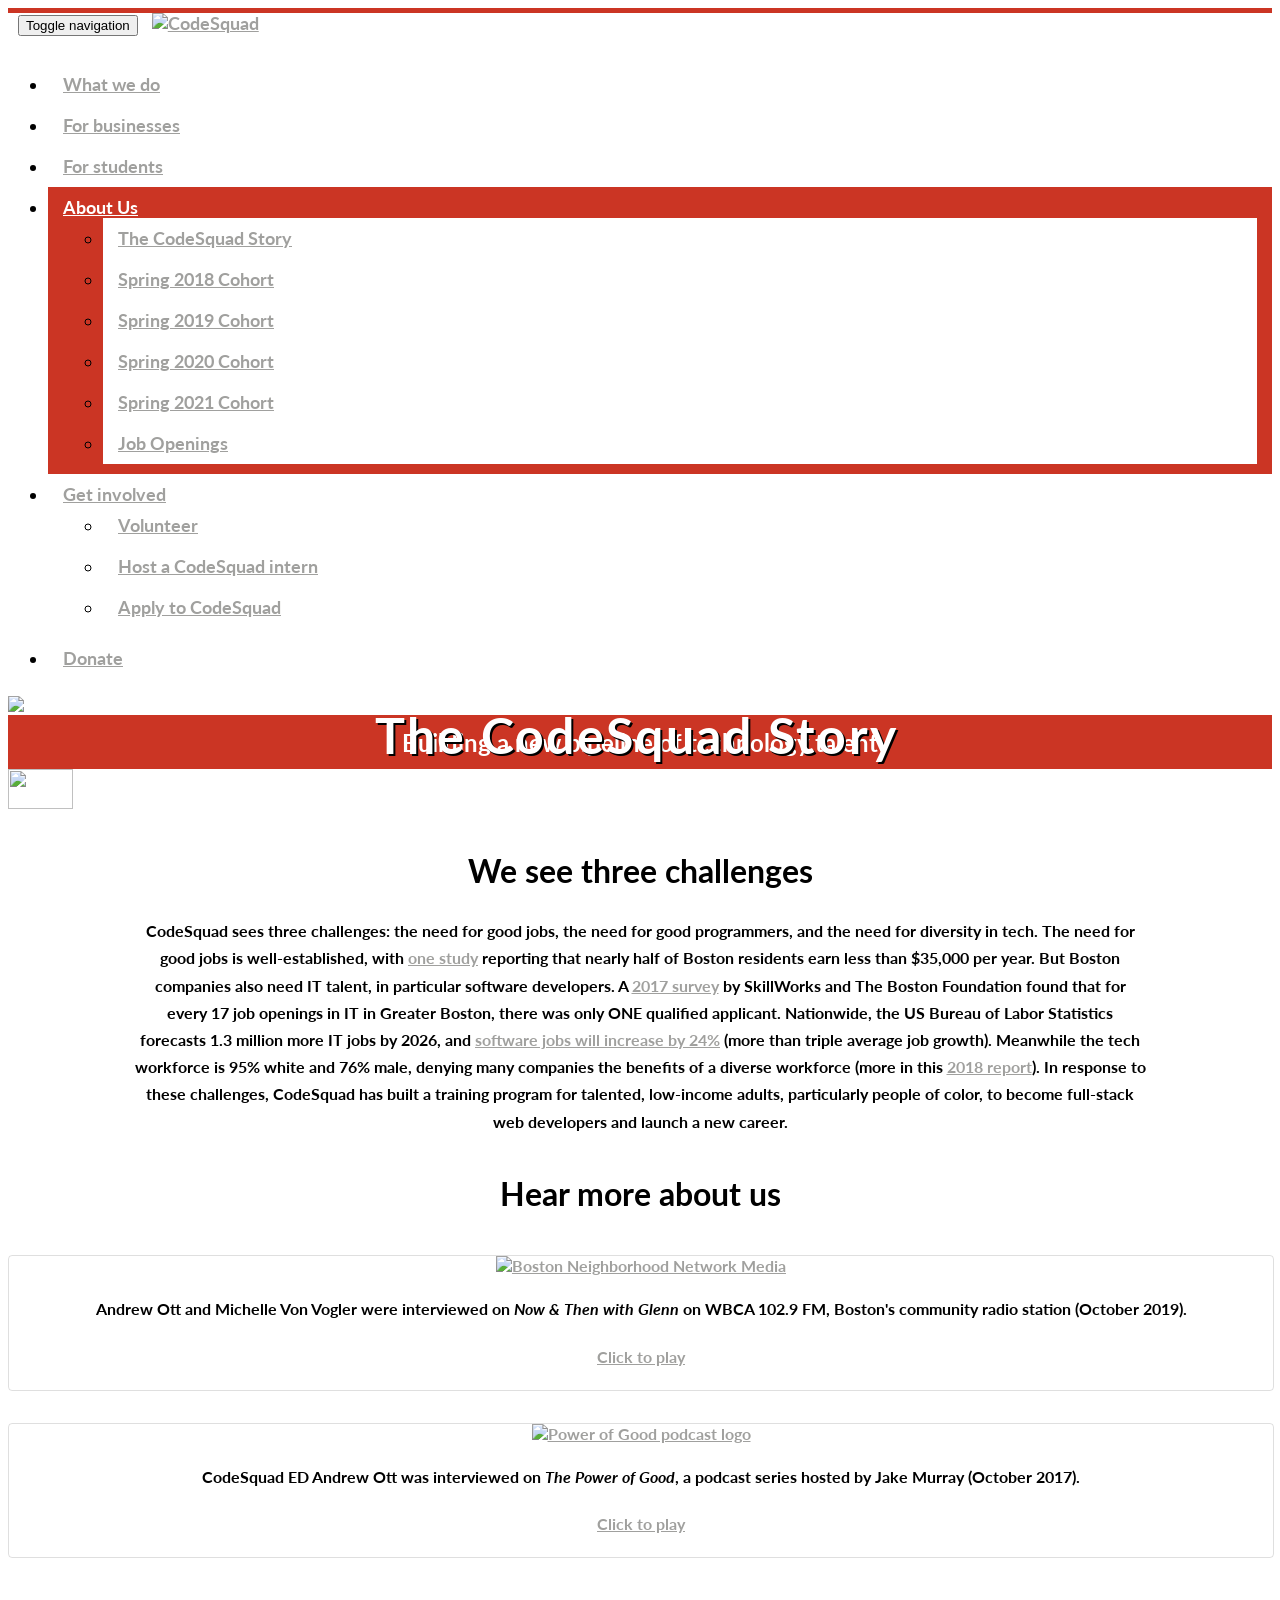
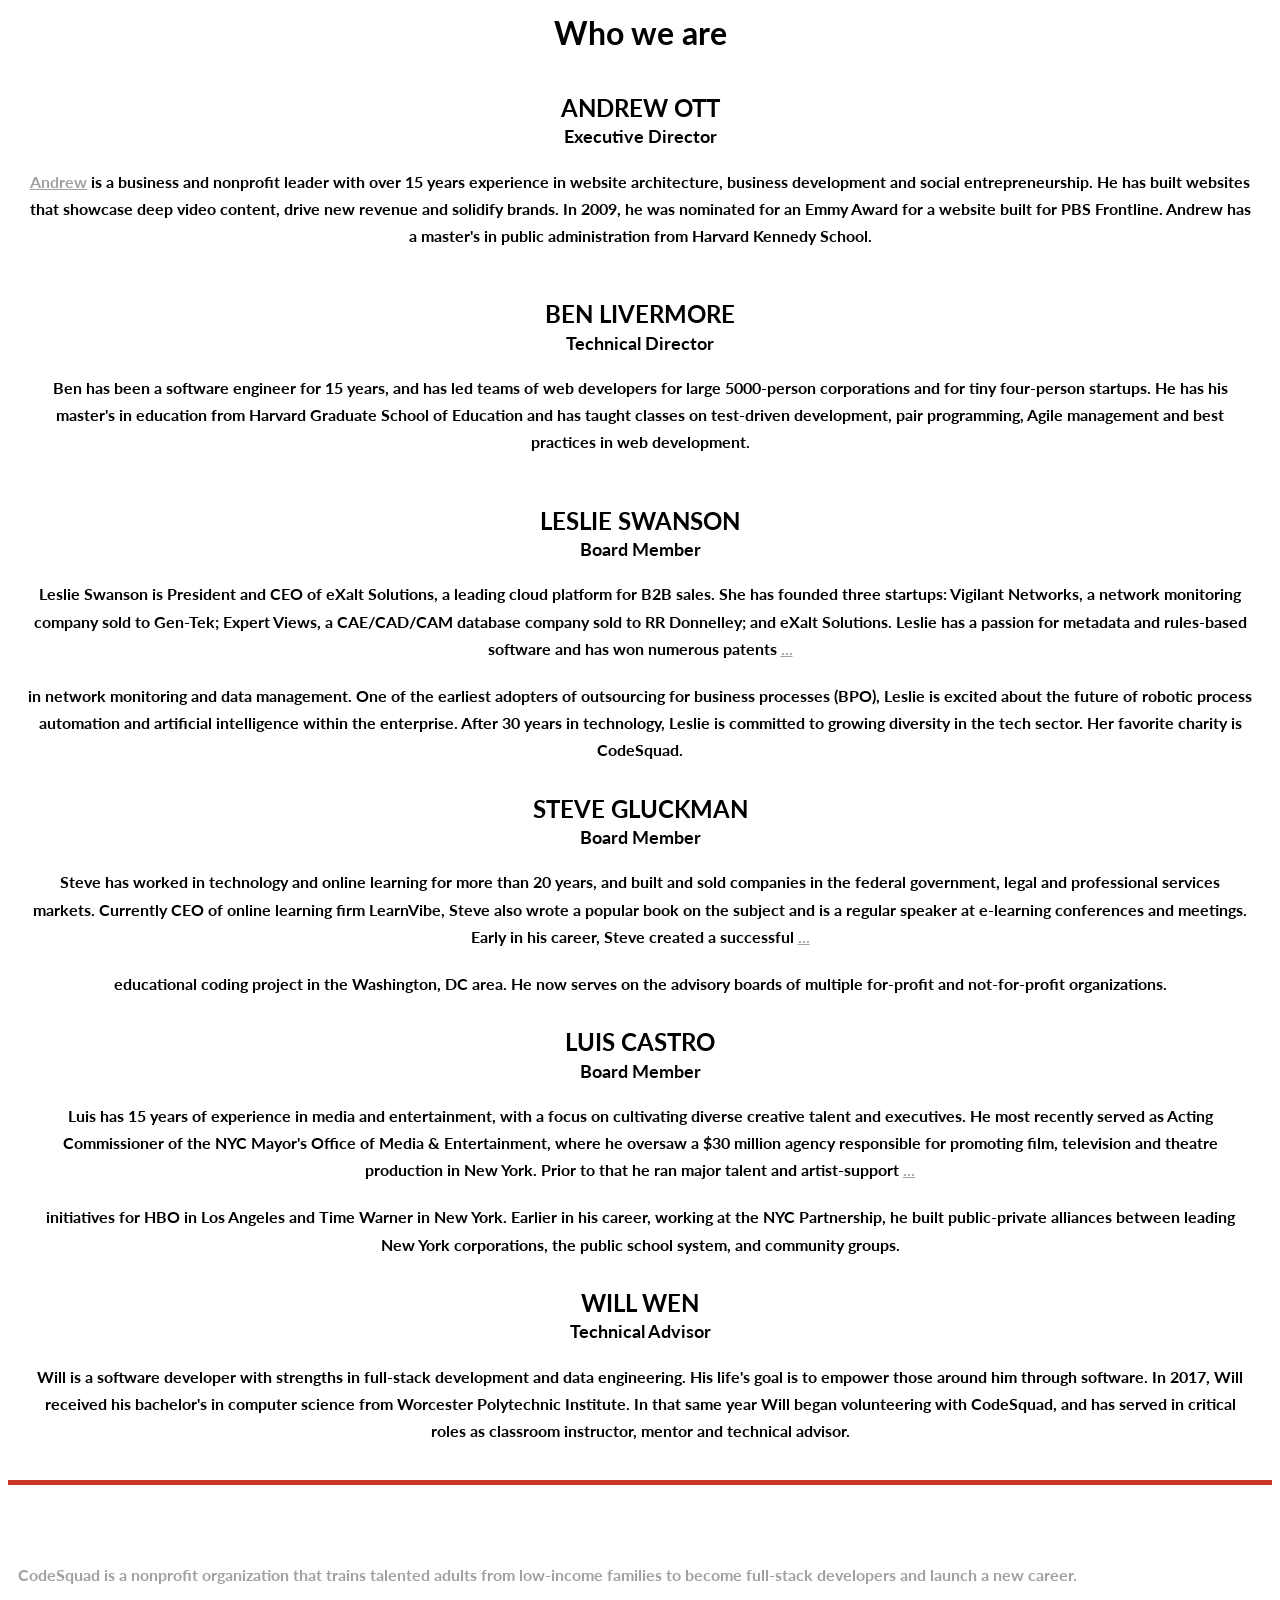
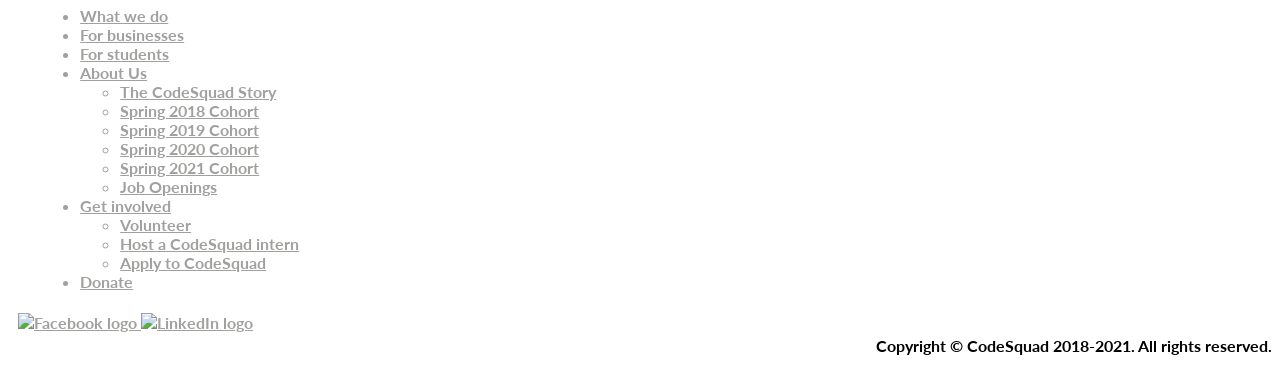
==== about-us.html @ 032893c3 "Updated navbar and footer links to 2021 cohort page" ====
<!DOCTYPE html>
<html lang="en">

<head>
	<!-- Global site tag (gtag.js) - Google Analytics -->
	<script async src="https://www.googletagmanager.com/gtag/js?id=UA-9379866-2"></script>
	<script>
		window.dataLayer = window.dataLayer || [];
		function gtag() { dataLayer.push(arguments); }
		gtag('js', new Date());
		gtag('config', 'UA-9379866-2');
	</script>
	<title>
		The CodeSquad Story
	</title>
	<!-- Bootstrap core CSS -->
	<link rel="stylesheet" type="text/css" href="assets/css/lib/bootstrap.min.css">
	<!-- Custom CSS -->
	<link rel="stylesheet" type="text/css" href="assets/css/codesquad_css.css">
	<!-- Google Fonts -->
	<link rel="stylesheet" href="https://fonts.googleapis.com/css?family=Lato:400,700">
	<meta name="viewport" content="width=device-width, initial-scale=1.0">
</head>

<body>
	<div class="top-red-line"></div>

	<!-- Navbar start -->
	<nav class="navbar navbar-default">
		<!-- Container class pulls content in from edges of page while remaining responsive -->
		<div class="container-fluid">
			<!-- Brand and toggle get grouped for better mobile display -->
			<div class="navbar-header">
				<button type="button" class="navbar-toggle collapsed" data-toggle="collapse"
					data-target="#bs-example-navbar-collapse-1" aria-expanded="false">
					<span class="sr-only">Toggle navigation</span>
					<span class="icon-bar"></span>
					<span class="icon-bar"></span>
					<span class="icon-bar"></span>
				</button>
				<a class="navbar-brand" href="index.html">
					<!-- CodeSquad logo -->
          <img alt="CodeSquad" src="assets/img/CodeSquad-website-logo.png">
				</a>
			</div>

			<!-- Collect the nav links, forms, and other content for toggling -->
			<div class="collapse navbar-collapse" id="bs-example-navbar-collapse-1">
				<ul class="nav navbar-nav navbar-right">
					<li><a href="index.html">What we do</a></li>
					<li><a href="businesses.html">For businesses</a></li>
					<li><a href="students.html">For students</a></li>
					<li class="dropdown active">
						<a href="#" class="dropdown-toggle" data-toggle="dropdown" role="button" aria-haspopup="true"
							aria-expanded="false">About Us <span class="caret"></span></a>
						<ul class="dropdown-menu" id="cohortDropdown">
							<li><a href="#">The CodeSquad Story</a></li>
							<li><a href="cohort.html">Spring 2018 Cohort</a></li>
							<li><a href="cohort2019.html">Spring 2019 Cohort</a></li>
              <li><a href="cohort2020.html">Spring 2020 Cohort</a></li>
              <li><a href="cohort2021.html">Spring 2021 Cohort</a></li>
							<li><a href="careers.html">Job Openings</a></li>
						</ul>
					</li>
					<li class="dropdown">
						<a href="#" class="dropdown-toggle" data-toggle="dropdown" role="button" aria-haspopup="true"
							aria-expanded="false">Get involved <span class="caret"></span></a>
						<ul class="dropdown-menu">
							<li><a href="volunteer.html">Volunteer</a></li>
							<li><a href="businesses.html">Host a CodeSquad intern</a></li>
							<li><a href="apply.html">Apply to CodeSquad</a></li>
						</ul>
					</li>
					<li><a href="donate.html">Donate</a></li>
				</ul>
			</div><!-- /.navbar-collapse -->
		</div><!-- /.container-fluid -->
	</nav>


	<!-- Main banner section -->
	<div class="positionRel">
		<img src="assets/img/DSC_3558.jpg" width="1920" class="img-responsive center-block">
		<div class="headlineTxt headlineTxtAbout center mobileHide">
			The CodeSquad Story
		</div>
	</div>
	<div class="red-bar">
		<div class="mobileShow">
			The CodeSquad story
		</div>
		<div class="mobileHide">
			Building a new pipeline of technology talent
		</div>
	</div>
	<div>
		<img src="assets/img/arrow.png" width="65" height="40" class="img-responsive center-block">
	</div>


	<!-- Begin CodeSquad Story -->
	<div class="container center">
		<h1>
			We see three challenges
		</h1>

		<!-- <div class="width80 center"> -->
		<p class="width80 center">
			CodeSquad sees three challenges: the need for good jobs, the need for good programmers, and the need for diversity
			in tech. The need for good jobs is well-established, with <a
				href="https://www.boston.com/news/local-news/2016/03/15/nearly-half-of-boston-residents-make-less-than-35000-a-year"
				target="_blank">one study</a> reporting that nearly half of Boston residents earn less than $35,000 per year.
			But Boston companies also need IT talent, in particular software developers. A <a
				href="http://skill-works.org/documents/BBJViewPointLtEAug2017.pdf" target="_blank">2017 survey</a> by SkillWorks
			and The Boston Foundation found that for every 17 job openings in IT in Greater Boston, there was only ONE
			qualified applicant. Nationwide, the US Bureau of Labor Statistics forecasts 1.3 million more IT jobs by 2026, and
			<a href="https://www.bls.gov/ooh/computer-and-information-technology/software-developers.htm"
				target="_blank">software jobs will increase by 24%</a> (more than triple average job growth).
			Meanwhile the tech workforce is 95% white and 76% male, denying many companies the benefits of a diverse workforce
			(more in this <a href="https://www.atlassian.com/diversity/survey/2018" target="_blank">2018
				report</a>).
			In response to these challenges, CodeSquad has built a training program for talented, low-income adults,
			particularly people of color, to become full-stack web developers and launch a new career.
		</p>

		<!-- Links to radio media -->
		<h1 class="center">
			Hear more about us
		</h1>
		<div class="row">
			<div class="col-xs-12 col-md-3 col-md-offset-3">
				<div class="card">
					<div class="card-block">
						<a href="https://bnnmedia.org/" target="_blank"><img src="assets/img/BNNmedia.png"
								alt="Boston Neighborhood Network Media" width="250"></a>
						<p class="card-text">
							Andrew Ott and Michelle Von Vogler were interviewed on <em>Now & Then with Glenn</em> on WBCA 102.9 FM,
							Boston's community radio station (October 2019).
						</p>
						<p class="card-text">
							<a href="assets/audio/NowAndThen.mp3" target="_blank">Click to play</a>
						</p>
					</div> <!-- End of card block -->
				</div> <!-- End of card -->
			</div> <!-- End of column -->
			<div class="col-xs-12 col-md-3">
				<div class="card">
					<div class="card-block">
						<a href="https://soundcloud.com/user-743257536" target="_blank"><img src="assets/img/PowerOfGood.jpg"
								alt="Power of Good podcast logo" width="67"></a>
						<p class="card-text">
							CodeSquad ED Andrew Ott was interviewed on <em>The Power of Good</em>, a podcast series hosted by Jake
							Murray (October 2017).
						</p>
						<p class="card-text">
							<a href="https://soundcloud.com/user-743257536/power-of-good-14-codesquad" target="_blank">Click to
								play</a>
						</p>
					</div> <!-- End of card block -->
				</div> <!-- End of card -->
			</div> <!-- End of column -->
		</div> <!-- End of row -->

		<h1 class="center">
			Who we are
		</h1>

		<div class="row">
			<div class="col-xs-12 col-md-4">
				<div class="card card-noBorder">
					<div class="card-title center">
						Andrew Ott <br />
						<span class="card-subhead">Executive Director</span>
					</div>
					<p class="card-text center">
						<a href="http://www.andrewott.com">Andrew</a> is a business and nonprofit leader with over 15 years
						experience in website architecture, business development and social entrepreneurship. He has built websites
						that showcase deep video content, drive new revenue and solidify brands. In 2009, he was nominated for an
						Emmy Award for a website built for PBS Frontline. Andrew has a master's in public administration from
						Harvard Kennedy School.
					</p>
				</div> <!-- End of card -->
			</div> <!-- End of column -->
			<div class="col-xs-12 col-md-4">
				<div class="card card-noBorder">
					<div class="card-title center">
						Ben Livermore <br />
						<span class="card-subhead">Technical Director</span>
					</div>
					<p class="card-text center">
						Ben has been a software engineer for 15 years, and has led teams of web developers for large 5000-person
						corporations and for tiny four-person startups. He has his master's in education from Harvard Graduate
						School of Education and has taught classes on test-driven development, pair programming, Agile management
						and best practices in web development.
					</p>
				</div> <!-- End of Ben Livermore card -->
			</div> <!-- End of column -->
			<div class="col-xs-12 col-md-4">
				<!-- Begin Leslie column -->
				<div class="card card-noBorder">
					<div class="card-title center">
						Leslie Swanson <br />
						<span class="card-subhead">Board Member</span>
					</div>
					<p class="card-text center">
						Leslie Swanson is President and CEO of eXalt Solutions, a leading cloud platform for B2B sales. She has
						founded three startups: Vigilant Networks, a network monitoring company sold to Gen-Tek; Expert Views, a
						CAE/CAD/CAM database company sold to RR Donnelley; and eXalt Solutions. Leslie has a passion for metadata
						and rules-based software and has won numerous patents
						<a data-toggle="collapse" href="#leslieOver" aria-expanded="false" aria-controls="leslieOver">
							...
						</a>
					</p>
					<div class="collapse center pOverflow" id="leslieOver">
						in network monitoring and data management. One of the earliest adopters of outsourcing for business
						processes (BPO), Leslie is excited about the future of robotic process automation and artificial
						intelligence within the enterprise. After 30 years in technology, Leslie is committed to growing diversity
						in the tech sector. Her favorite charity is CodeSquad.
					</div>
				</div> <!-- End of card -->
			</div> <!-- End of column -->
		</div> <!-- End of row -->
		<div class="row">
			<!-- Begin second row -->
			<div class="col-xs-12 col-md-4">
				<div class="card card-noBorder">
					<div class="card-title center">
						Steve Gluckman <br />
						<span class="card-subhead">Board Member</span>
					</div>
					<p class="card-text center">
						Steve has worked in technology and online learning for more than 20 years, and built and sold companies in
						the federal government, legal and professional services markets. Currently CEO of online learning firm
						LearnVibe, Steve also wrote a popular book on the subject and is a regular speaker at e-learning conferences
						and meetings. Early in his career, Steve created a successful
						<a data-toggle="collapse" href="#steveOver" aria-expanded="false" aria-controls="steveOver">
							...
						</a>
					</p>
					<div class="collapse center pOverflow" id="steveOver">
						educational coding project in the Washington, DC area. He now serves on the advisory boards of multiple
						for-profit and not-for-profit organizations.
					</div>
				</div> <!-- End of card -->
			</div> <!-- End of column -->
			<div class="col-xs-12 col-md-4">
				<div class="card card-noBorder">
					<div class="card-title center">
						Luis Castro <br />
						<span class="card-subhead">Board Member</span>
					</div>
					<p class="card-text center">
						Luis has 15 years of experience in media and entertainment, with a focus on cultivating diverse creative
						talent and executives. He most recently served as Acting Commissioner of the NYC Mayor's Office of Media
						&amp; Entertainment, where he oversaw a $30 million agency responsible for promoting film, television and
						theatre production in New York. Prior to that he ran major talent and artist-support
						<a data-toggle="collapse" href="#luisOver" aria-expanded="false" aria-controls="luisOver">
							...
						</a>
					</p>
					<div class="collapse center pOverflow" id="luisOver">
						initiatives for HBO in Los Angeles and Time Warner in New York. Earlier in his career, working at the NYC
						Partnership, he built public-private alliances between leading New York corporations, the public school
						system, and community groups.
					</div>
				</div> <!-- End of card -->
			</div> <!-- End of column -->
			<div class="col-xs-12 col-md-4">
				<!-- Begin JAS column -->
				<div class="card card-noBorder">
					<div class="card-title center">
						Will Wen <br />
						<span class="card-subhead">Technical Advisor</span>
					</div>
					<p class="card-text center">
						Will is a software developer with strengths in full-stack development and data engineering. His life's goal is to empower those around him through software. In 2017, Will received his bachelor's in computer science from Worcester Polytechnic Institute. In that same year Will began volunteering with CodeSquad, and has served in critical roles as classroom instructor, mentor and technical advisor.</p>
				</div> <!-- End of JAS card -->
			</div> <!-- End of JAS column -->
		</div> <!-- End second row -->
	</div> <!-- End of container -->


	<!-- Begin page footer -->
	<footer>
		<div class="top-red-line"></div>
		<div class="positionRel footerFont footerBak">
			<div class="container-fluid">
				<div class="row">
					<div class="col-xs-12 col-md-2 col-md-offset-1">
						<div class="footerLogo">
						</div>
						CodeSquad is a nonprofit organization that trains talented adults from low-income families to become
						full-stack developers and launch a new career.
					</div>
					<div class="col-xs-12 col-md-2">
						<p class="footerHead">
							Quick Links
						</p>
						<ul class="momentumUL">
							<li><a href="index.html">What we do</a></li>
							<li><a href="businesses.html">For businesses</a></li>
							<li><a href="students.html">For students</a></li>
							<li class="dropdown">
								<a href="#" class="dropdown-toggle" data-toggle="dropdown" role="button" aria-haspopup="true"
									aria-expanded="false">
									About Us<span class="caret"></span>
								</a>
								<ul class="dropdown-menu" id="cohortDropdown">
									<li><a href="#">The CodeSquad Story</a></li>
									<li><a href="cohort.html">Spring 2018 Cohort</a></li>
									<li><a href="cohort2019.html">Spring 2019 Cohort</a></li>
									<li><a href="cohort2020.html">Spring 2020 Cohort</a></li>
									<li><a href="cohort2021.html">Spring 2021 Cohort</a></li>
									<li><a href="careers.html">Job Openings</a></li>
								</ul>
							</li>
							<li><a href="#" class="dropdown-toggle" data-toggle="dropdown" role="button" aria-haspopup="true"
									aria-expanded="false">
									Get involved<span class="caret"></span>
								</a>
								<ul class="dropdown-menu">
									<li><a href="volunteer.html">Volunteer</a></li>
									<li><a href="businesses.html">Host a CodeSquad intern</a></li>
									<li><a href="apply.html">Apply to CodeSquad</a></li>
								</ul>
							</li>
							<li><a href="donate.html">Donate</a></li>
						</ul>
					</div>
          <div class="col-xs-12 col-md-2">
						<p class="footerHead">
							Join us on social media
						</p>
						<a href="http://www.facebook.com/CodeSquadOrg" target="_blank">
							<img src="assets/img/Facebook-logo3.png" height="54" width="54" alt="Facebook logo">
						</a>
						<a href="https://www.linkedin.com/company/codesquad.org" target="_blank"><img
								src="assets/img/LinkedInLogo.png" height="54" width="54" alt="LinkedIn logo"></a>
          </div>
				</div> <!-- End row -->
			</div> <!-- End container -->
		</div> <!-- End of <div> with position "relative" -->
		<div class="positionRel">
			<p align="right">
				Copyright &#169; CodeSquad 2018-2021. All rights reserved.
			</p>
		</div>
	</footer>


	<!-- jQuery link & Bootstrap JS link -->
	<script src="https://code.jquery.com/jquery-3.2.1.min.js"
		integrity="sha256-hwg4gsxgFZhOsEEamdOYGBf13FyQuiTwlAQgxVSNgt4=" crossorigin="anonymous"></script>
	<script src="assets/js/lib/bootstrap.min.js" type="text/javascript"></script>

</body>

</html>
---- assets/css/codesquad_css.css ----
html {
	padding: 0;
	margin: 0;
}

a {
	color: rgb(160,160,158);
}

.active {
	background-color: rgb(203,53,36);
}

/*.bizBak {
	background: url('../img/img_8085_crop2.jpg');
	background-size: cover;
	background-repeat: no-repeat;
}*/

.blackSlantRight {
	position: absolute;
	top: 0;
	right: 0;
	width: 0;
	height: 0;
	border-top: 304px solid transparent;
	border-right: 80px solid black;
	border-bottom: 0; 
}

.blackSlantLeft {
	position: absolute;
	top: 0;
	left: 0;	
	width: 0;
	height: 0;
	border-top: 0;
	border-right: 0;
	border-left: 80px solid black;
	border-bottom: 280px solid transparent; 
}

.blackSlant2 {
	position: absolute;
	top: 0;
	right: 0;
	width: 0;
	height: 0;
	border-top: 280px solid transparent;
	border-right: 80px solid black;
	border-bottom: 0; 
}

body {
	font-family: 'Lato', sans-serif;
	font-size: medium;
	font-weight: 700;
}

.border1 {
	border-style: solid;
	border-color: black;
	border-width: 1px;
}

.btn {
	border-radius: 0;
}

.btnWht {
	/* red text on white */
	color: rgb(203,53,36);
	background-color: white;
	padding: 1% 1.4%;
}

.btnRed {
	/* white text on red */
	color: white;
	background-color: rgb(203,53,36);
}

.btnBuildSkills {
	height: 20%;
	width: 50%;
	text-decoration: none;
	font-size: large;
	border: none;
	cursor: pointer;
	margin: 2% 30%;
	padding: 3% 2%;
}

#btn1stLine {
	padding: 0;
	margin: 0;
}

#btn2ndLine {
	font-size: medium;
	text-align: center;
	padding: 0;
	margin: 0;
}

.calloutTxt {
	border: 1px solid #252525;
	width: 40%;
	margin: auto;
}

.card {
	border: 1px solid rgba(0,0,0,.125);
	border-radius: .25rem;
	display: inline-block;
	width: 100%;
	margin: 1rem 0;
}

.card td {
	line-height: 1.7;
}

.card-center {
	margin: 1% 35%;
}

/*.card-deck {
	flex-flow: row wrap;
}

.card-deck .card {
	display: flex;
	flex-direction: column;
	flex: 1 0 0%;
	margin-right: 15px;
	margin-bottom: 0;
  margin-left: 15px;
}*/

.card-header {
    padding: .75rem 1.25rem;
    margin-bottom: 0;
    font-size: large;
    color: white;
    background-color: #343434;
    border-bottom: 1px solid rgba(0,0,0,.125);
}

.card-img-float {
	float: left;
}

.card-img-overlay{
	padding: 0;
}

.card-noBorder {
	border-style: none;
}

.cardPtr {
	top: 8%;
}

.card-TechAdvisor {
	border-style: none;
	padding: 0 10%;
}

.card-title {
	font-size: x-large;
	text-transform: uppercase;
	line-height: 1.1;
	margin:	0;
}

.card-subhead {
	font-size: large;
	text-transform: capitalize;
}

.card-text {
	margin: 1.25rem;
	column-count: 1;
}

.center {
	text-align: center;
}

.container-fluid {
	padding: 0;
}

ul li ul li {
	background-color: white;
}

.donateBak {
	background: url('../img/Dudley2Kendall.png');
	background-size: 100% auto;
	/* background-position: center top; */
	background-repeat: no-repeat;
}

.donateBlurb {
	padding: 0 3%;
}

.donateBtn {
	text-decoration: none;
	font-size: large;
	border: none;
	margin: 2% auto;
	width: 160px;
	cursor: pointer;
}

.divSpacer {
	height: 600px;
}

.eventDates {
	border-collapse: collapse;
}

.eventDates td {
	padding: 8px;
}

.eventDates .borderLeft {
	border-left: 1px solid rgba(0,0,0,.125);
}

.FBbutton {
	/*position: absolute;*/
	/*left: 30%;*/
	height: 54px;
	width: auto;
	color: white;
	background-color: rgb(59,89,152); /* FaceBook blue*/
	text-decoration: none;
	font-size: x-large;
	border: none;
	padding: 0 2%;
	margin: 0 20%;
	/*cursor: pointer;	*/
}

.flexContainer {
	display: flex;
	justify-content: center;
	align-items: center;	
}
.flexChild {
	margin: 0 0 3% 3%;
}
.flexCol {
	width: 25%;
}

.footerFont {
	color: rgb(160,160,158);
}

.footerBak {
    background: url('../img/blackBak.png');
    background-size: cover;
    background-repeat: repeat;
}

.footerLogo {
    background: url('../img/logo_inverse.png');
    background-size: cover;
    background-repeat: no-repeat;
    width: 200px;
    height: 80px;
}

.footerHead {
	color: white;
	margin: 2em auto 0.5em;
	text-transform: uppercase;
	font-size: small;
}

.footerBtn {
	text-transform: uppercase;
	text-decoration: none;
	font-size: medium;
	width: 100%;
	height: 2.5em;
	margin: 5% auto 8%;
	border: none;
	cursor: pointer;
}

.funderCompanies div {
	margin: 20px inherit;
}

h1 {
	color: black;
	font-size: xx-large;
	font-weight: bold;
	line-height: 1.3;
	margin: 3% 8% 2% 8%;
}

h2 {
	font-size: xx-large;
	font-weight: bold;
	text-transform: uppercase;
	margin-top: 5%;
}

h3 {
	font-size: x-large;
	font-weight: bold;
	text-transform: uppercase;
}

h4 {
	/*color: white;*/
	font-size: x-large;
	text-transform: uppercase;
	margin:	0;
	padding: 10% 0 0 10%; /*top right bottom left*/
}

h5 {
	font-size: large;
	font-weight: bold;
}

.headlineBtn {
	/*height: 12%;*/
	width: 16%;
	text-decoration: none;
	font-size: large;
	border: none;
	margin: 2% auto;
	cursor: pointer;
}

.headlineBtn1 {
	position: absolute;
	top: 72%;
	left: 31%;
}

.headlineBtn2 {
	position: absolute;
	top: 72%;
	left: 50%;
	/*padding: 0.5% 1.4% 0.5% 1.4%;*/
	padding: 0;
}

.headlineTxt {
	position: absolute;
	color: white;
	font-size: 3.9vw;
	letter-spacing: 2.3px;
	text-shadow: 2px 2px black;
}
.headlineTxt2 {
	/* Sub-head */
	font-size: 2.4vw;
	top: 52%;
	left: 14%;
}
.headlineTxtAbout {
	top: 44%;
	left: 29%;
}
.headlineTxtApply {
	top: 14%;
	left: 51%;
}
.headlineTxtBiz {
	top: 37%;
	left: 10%;
}
.headlineTxtCohort {
	top: 79%;
	left: 31%;
}
.headlineTxtDonate {
	top: 44%;
	left: 26%;
	margin: 20px 0 0 0;
	/* color: black; */
	/* text-shadow: none; */
	padding: 0px 20px;
	background-color: black;
}
.headlineTxtJobs {
	top: 66%;
	left: 28%;
}
.headlineTxtHome {
	top: 37%;
	left: 7%;
}
.headlineTxtProj2 {
	top: 3%;
	left: 25%;
}
.headlineTxtProj {
	top: 10%;
	left: 70%;
}
.headlineTxtStudents {
	top: 51%;
	left: 36%;
}
.headlineTxtVol {
	font-size: 3.3vw;
	top: 8%;
	left: 56.5%;
}

.height400 {
	height: 350px;
}

img {
	padding: 0;
	margin: 0;
}

/* input[type=text] {
	color: rgb(160,160,158);
	width: 100%;
	background-color: rgb(36,34,35);
	padding: 12px 0px;
	border: none;
	border-bottom: 1px solid rgb(160,160,158);
} */

.joinUsBtn {
	position: absolute;
	left: 30%;
	height: 20%;
	width: 40%;
	text-decoration: none;
	font-size: large;
	border: none;
	cursor: pointer;
}

.maxHeight {
	height: 280px;
}

.mobileShow {
	display: none;
}

.mobileHide {
	display: inline;
}

.graduateCompanies div {
	margin: 15px 0;
}

.momentumBak {
    background: url('../img/img_8257_momentum3.jpg');
    background-size: cover;
    background-repeat: no-repeat;
}

/* .momentumBlurbHead {
	text-transform: uppercase;
	margin: -1% 0;
	padding: 0;
} */

/* .momentumBlurbTxt {
	font-size: large;
	line-height: 1.5;
	padding: 2% 0 1% 3%;
} */

.momentumHeadline {
	position: absolute;
	text-align: center;
	top: 5%;
	left: 40%;
}

.momentumFacts {
	display: flex;
	justify-content: center;
	align-items: center;
	margin-top: 25px;
	margin-bottom: 25px;
}

.momentumRed {
	color: rgb(203,53,36);
	font-size: 3em;
	/* padding-top: 0.5%; */
	padding-bottom: 1%;
}

.momentumTxt {
	color: black;
	text-align: left;	
	font-size: large;
}

/* Styling for homepage momentum bullet list */
.momentumUL {
	padding: 0 5%;
	margin: 0;
}

.navbar-header {
	padding: 0 10px 10px;
}

.navbar {
	font-size: 1.1em;
	margin-bottom: 0;
}

.navbar-default {
	border-style: none;
	background-color: white;
}

.navbar-brand img {
	margin-left: 10px;
	height: 65px;
}

.navbar-nav li {
	/*top right bottom left*/
	/*padding: 3% 1% 3% 1%;*/
	padding: 10px 15px;
}

.navbar-default .navbar-nav > .active > a, 
.navbar-default .navbar-nav > .active > a:hover, 
.navbar-default .navbar-nav > .active > a:focus {
	background-color: rgb(203,53,36);
	color: white;
}

.navbar-brand {
	padding: 0;	
}

p {
	/* content */
	font-size: medium;
	line-height: 1.7;
	/* border */
	/* padding */
	/* margin */
	margin: 0 auto 15px auto;
}

.padding0 {
	padding: 0;
}

.padding5 {
	padding: 3% 0;
}

.positionRel {
	position: relative;
}

.positionRel .row {
	padding: 0 10px;
}

.positionRel p {
	margin: 0;
	
}

.pOverflow {
	line-height: 1.7;
	font-size: medium;
	padding: 0 1.25rem;
}

.recruitment-alert {
  background-color: rgb(203,53,36);
  color: white;
  border-radius: 0%;
}

.recruitment-alert a {
  color: white;
  text-decoration: underline;
}

.red-bar {
	background-color: rgb(203,53,36);
	color: white;
	font-size: x-large;
	text-align: center;
	padding: 1%;
	margin: 0 auto;
}

.red-bar-empty{
	height: 30px;
}

.redSlant {
	position: absolute;
	top: 0;
	left: 0;
	width: 0; 
	height: 0; 
	border-right: 5px solid transparent;
	border-bottom: 304px solid transparent;
	border-left: 80px solid #CB3524; /* CodeSquad red in hex code */
}

.redSlant2 {
	position: absolute;
	top: 0;
	left: 0;
  width: 0; 
  height: 0; 
  border-right: 5px solid transparent;
  border-bottom: 280px solid transparent;
  border-left: 80px solid #CB3524; /* CodeSquad red in hex code */
}

.rowBlk {
	background-color: black;
}

select {
	color: rgb(160,160,158);
	background-color: rgb(36,34,35);
	/*align-self: right;*/
	padding: 12px 0px;
	border: none;
}

.slantBoxBlk {
	background-color: black;
	color: white;
	padding: 5px 20px;
}

.slantBoxRed {
	background-color: rgb(203,53,36);
	color: white;
	padding: 1% 2.5%;
}

.slantBoxRed p, .slantBoxBlk p {
	color: rgb(242,240,240);
}

.slantIndex {
    background: url('../img/9484-cropVert.jpg');
    background-size: cover;
    background-repeat: no-repeat;
    height: 304px;
}

.slantBiz {
    background: url('../img/img_9511.jpg');
    background-size: cover;
    background-repeat: no-repeat;
}
.slantProj {
    background: url('../img/gratitude.jpg');
    background-size: cover;
    background-repeat: no-repeat;
}

.slantDonate {
	background: url('../img/handshake4.jpg');
	background-size: cover;
	background-repeat: no-repeat;
	height: 280px;
}

.slantStudent {
    background: url('../img/img_8089_crop.jpg');
    background-size: cover;
    background-repeat: no-repeat;
    height: 280px;
}

.slantStudent2 {
    background: url('../img/9484-cropVert.jpg');
    background-size: cover;
    background-repeat: no-repeat;
    height: 280px;
}

.top-red-line {
	height: 5px;
	background-color: rgb(203,53,36);
}

.underline {
	padding-bottom: 1%;
	text-decoration: underline rgb(203,53,36);
	/*width: 100%;*/
/*	border-style: solid;
	border-color: rgb(203,53,36);
	border-width: 1px;*/
}

.vertical-align {
  display: flex;
  justify-content: center;
  align-items: center;
}

.width60 {
	width: 60%;
	margin-bottom: 5%;
}

.width80 {
	width: 80%;
}

@media only screen and (max-width: 700px) {
	.calloutTxt {
		width: 100%;
	}
	.card-TechAdvisor {
		padding: 0;	
	}
	.flexCol {
		width: 100%;
	}
	.flexChild {
		width: 100%;
	}	
	h1, h2 {
		font-size: large;
	}
	.headlineBtn {
    /* For mobile phones: */
    	display: none;
	}
	.headlineTxt {
		font-size: x-large;
	}
	.headlineTxtAbout {
		top: 102%;
		left: 6%;
	}
	.headlineTxtBiz {
		top: 97%;
		left: 0%;
	}
	.headlineTxtHome {
		top: 97%;
		left: 0%;
	}
	.headlineTxtProj {
		top: 110%;
		left: 9%;
	}
	.headlineTxtVol {
		top: 110%;
		left: 18%;
	}
	.joinUsBtn, .FBbutton {
		font-size: large;
	}
	.mobileShow {
		display: inline-block;
		padding-bottom: 2%;
	}
	.mobileHide {
		display: none;
	}
	.momentumRed {
		font-size: 2em;
	}
	.navbar-brand img {
		height: 100%;
	}
	p, li {
		font-size: small;
	}
	.pOverflow {
		font-size: small;
	}
	.slantBoxRed, .slantBoxBlk {
		padding: 1% 5%;
	}
	.width60, .width80 {
		width: 100%;
	}
}

@media (min-width: 576px) {
	.card-columns {
		-webkit-column-count: 2;
    	-moz-column-count: 2;
    	column-count: 2;
	    -webkit-column-gap: 1.25rem;
	    -moz-column-gap: 1.25rem;
	    column-gap: 1.25rem;
	}
}

@media (min-width: 768px) {
  .equal-columns {
    display: flex;
    flex-wrap: wrap;
  }
}

/* Smaller laptops */
@media (max-width: 1024px) {
	.navbar-right li {
		padding-right: 5px;
		padding-left: 5px;
	}
}

/* Tablets */
@media (max-width: 768px) {
	.navbar-brand img {
		height: 50px;
		padding-top: 5px;
	}
	.navbar-right li {
		padding-right: 0;
		padding-left: 0;
	}
	.navbar-right li a {
		padding: 10px;
		font-size: small;
		}
}
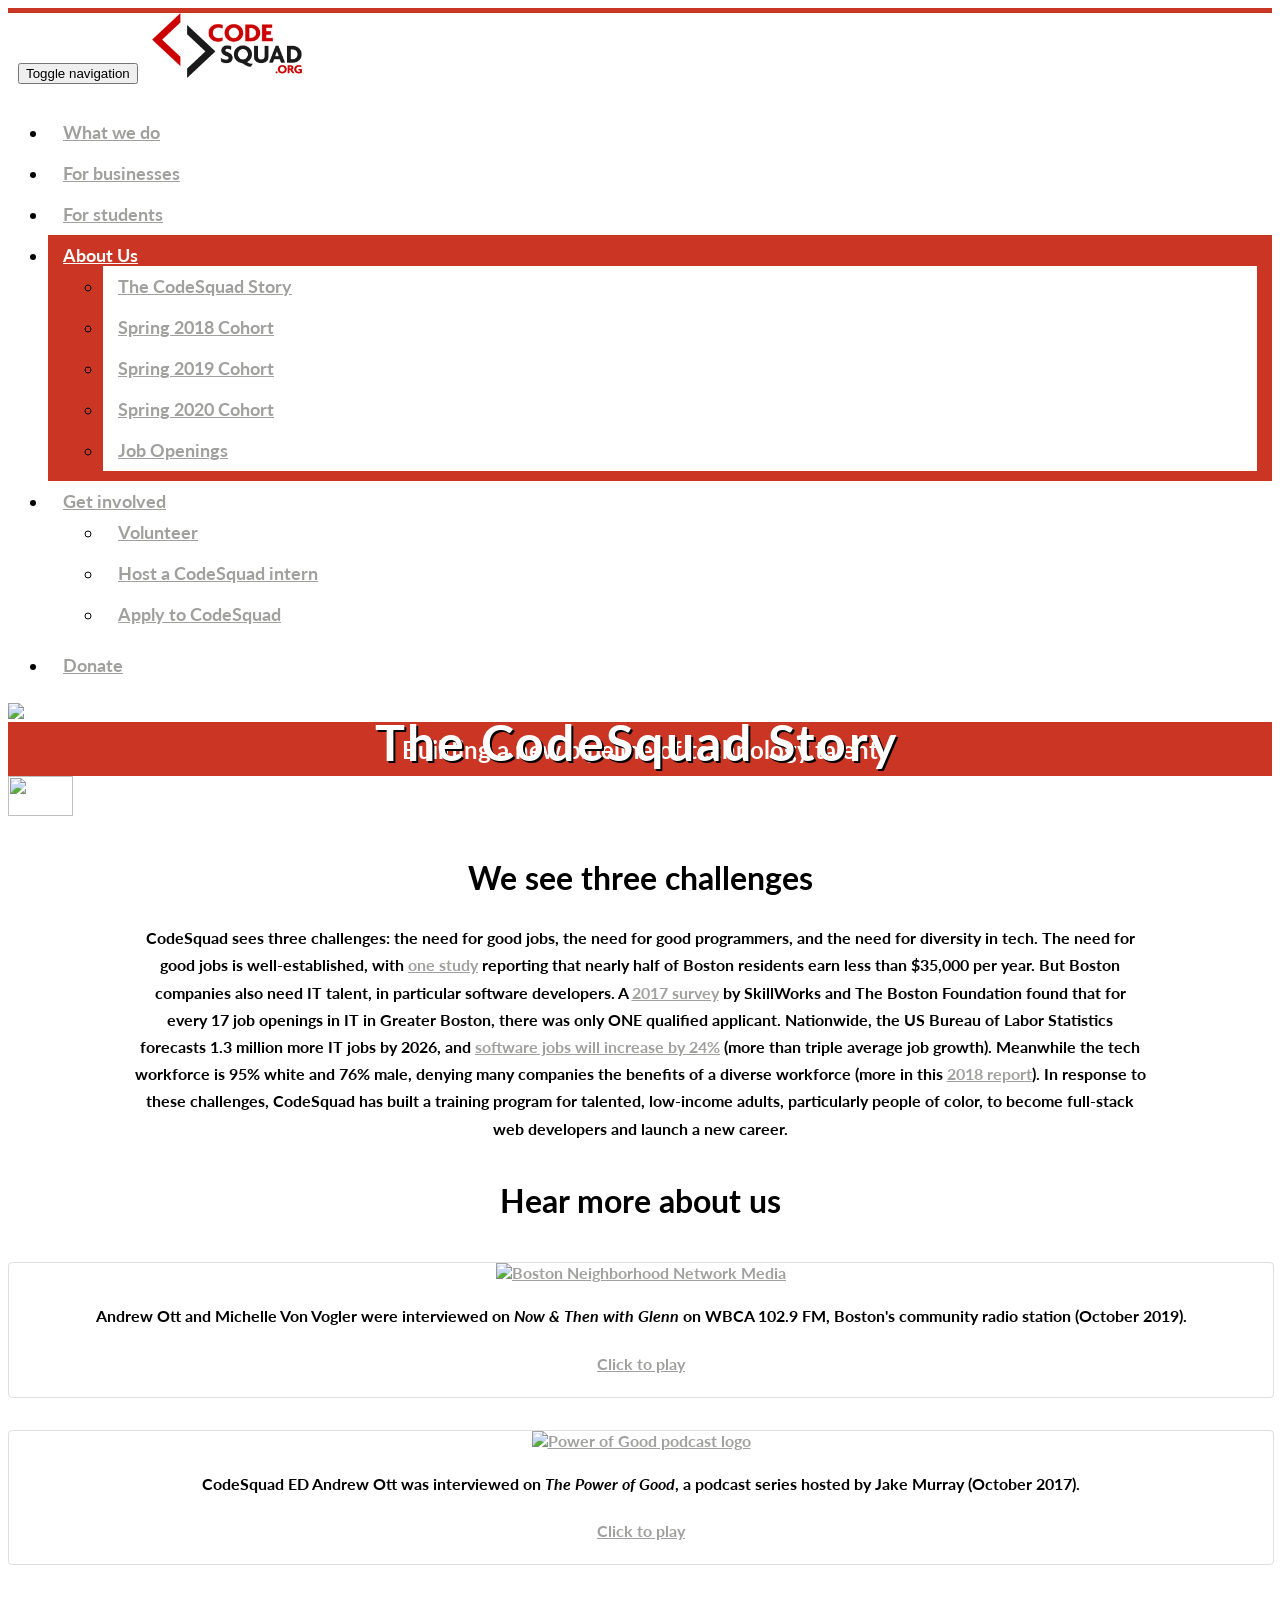
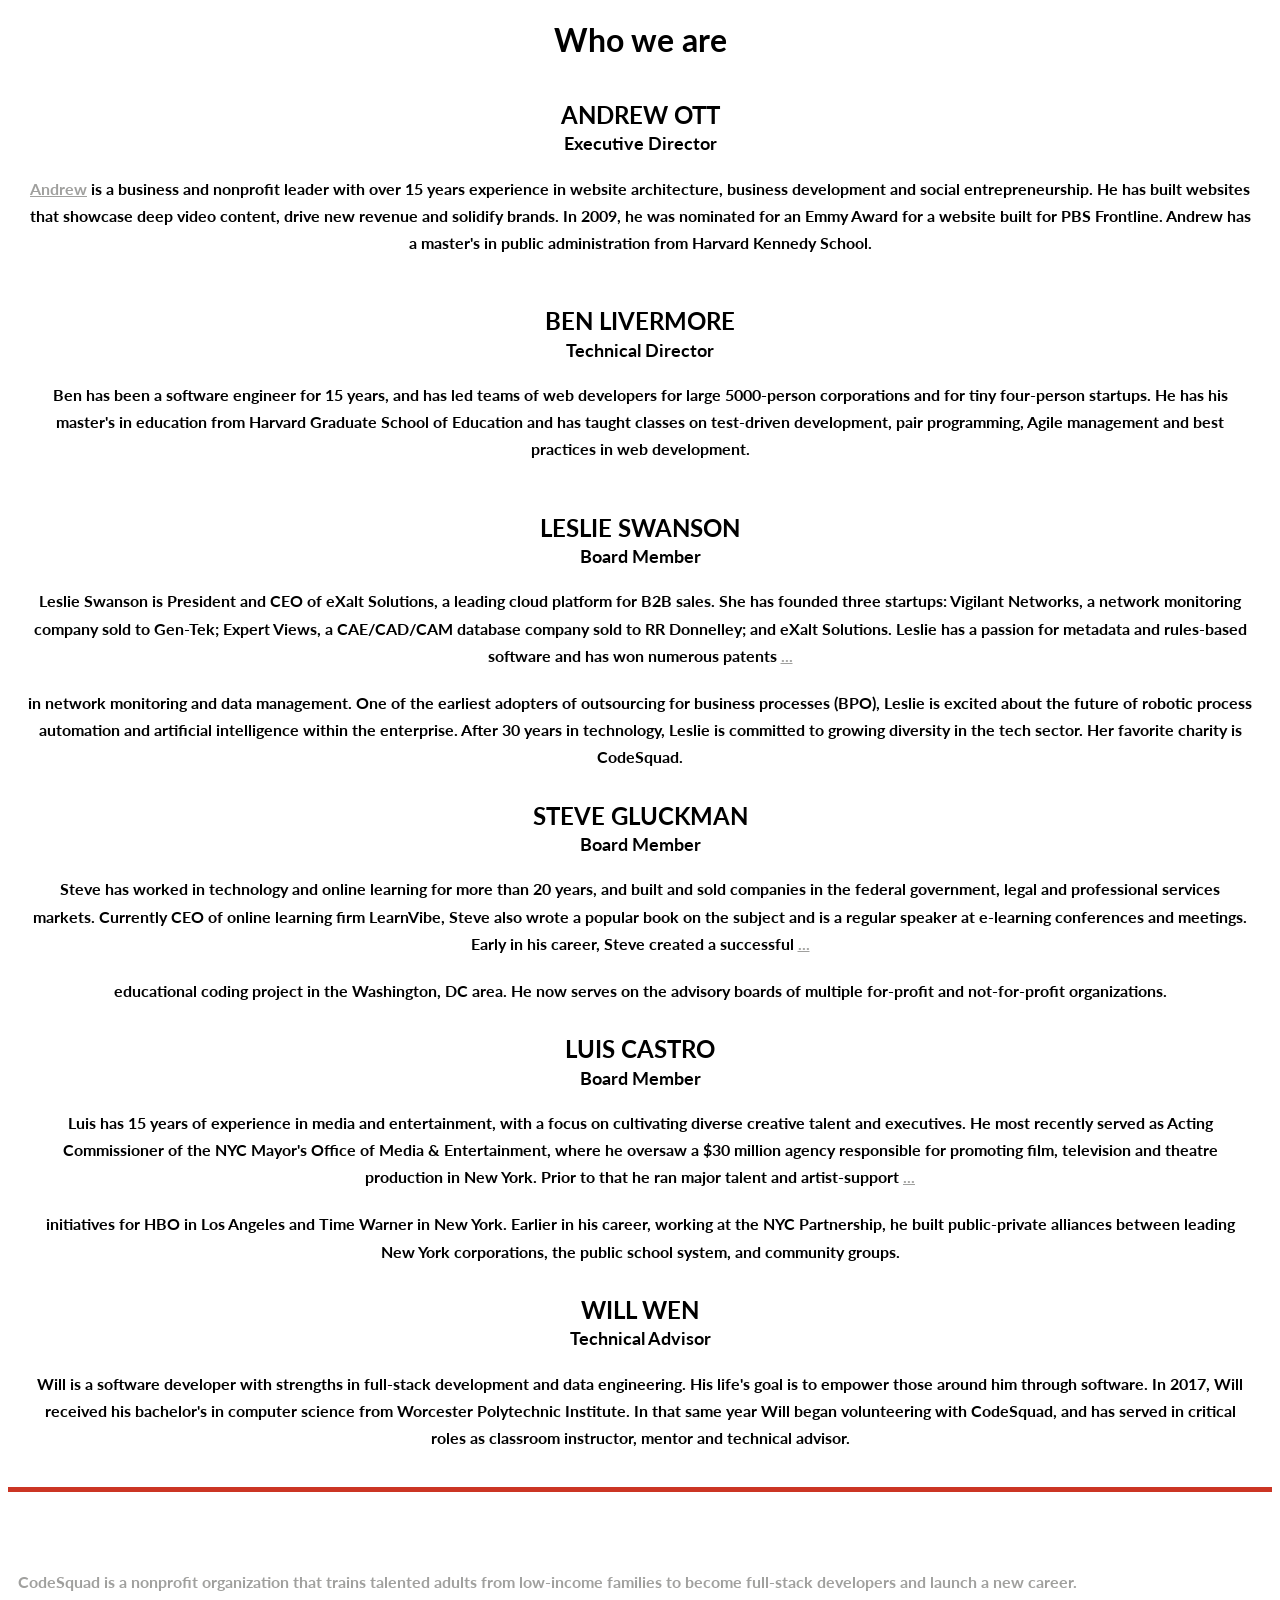
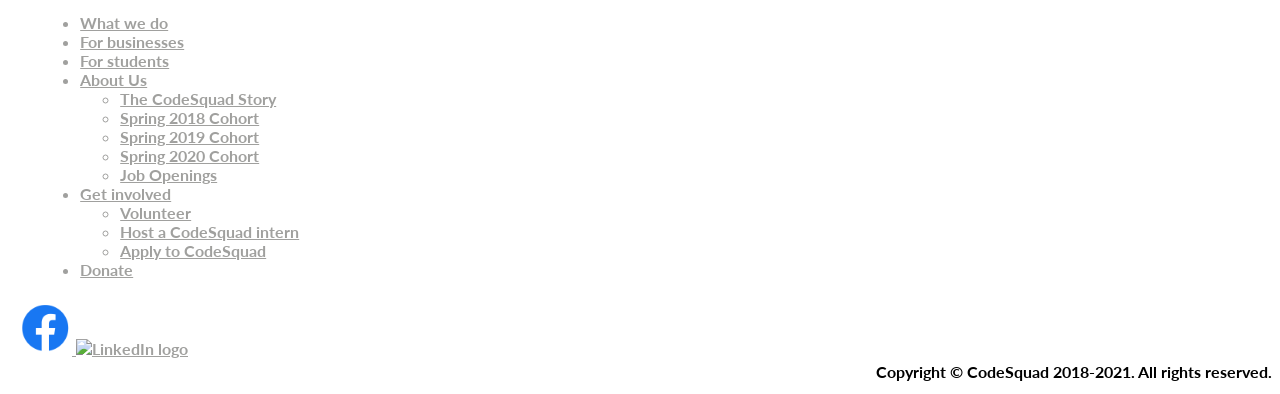
==== commit e7341f50: "Merge branch 'master' into volunteers" ====
--- a/about-us.html
+++ b/about-us.html
@@ -58,7 +58,6 @@
 							<li><a href="cohort.html">Spring 2018 Cohort</a></li>
 							<li><a href="cohort2019.html">Spring 2019 Cohort</a></li>
               <li><a href="cohort2020.html">Spring 2020 Cohort</a></li>
-              <li><a href="cohort2021.html">Spring 2021 Cohort</a></li>
 							<li><a href="careers.html">Job Openings</a></li>
 						</ul>
 					</li>
@@ -310,7 +309,6 @@
 									<li><a href="cohort.html">Spring 2018 Cohort</a></li>
 									<li><a href="cohort2019.html">Spring 2019 Cohort</a></li>
 									<li><a href="cohort2020.html">Spring 2020 Cohort</a></li>
-									<li><a href="cohort2021.html">Spring 2021 Cohort</a></li>
 									<li><a href="careers.html">Job Openings</a></li>
 								</ul>
 							</li>
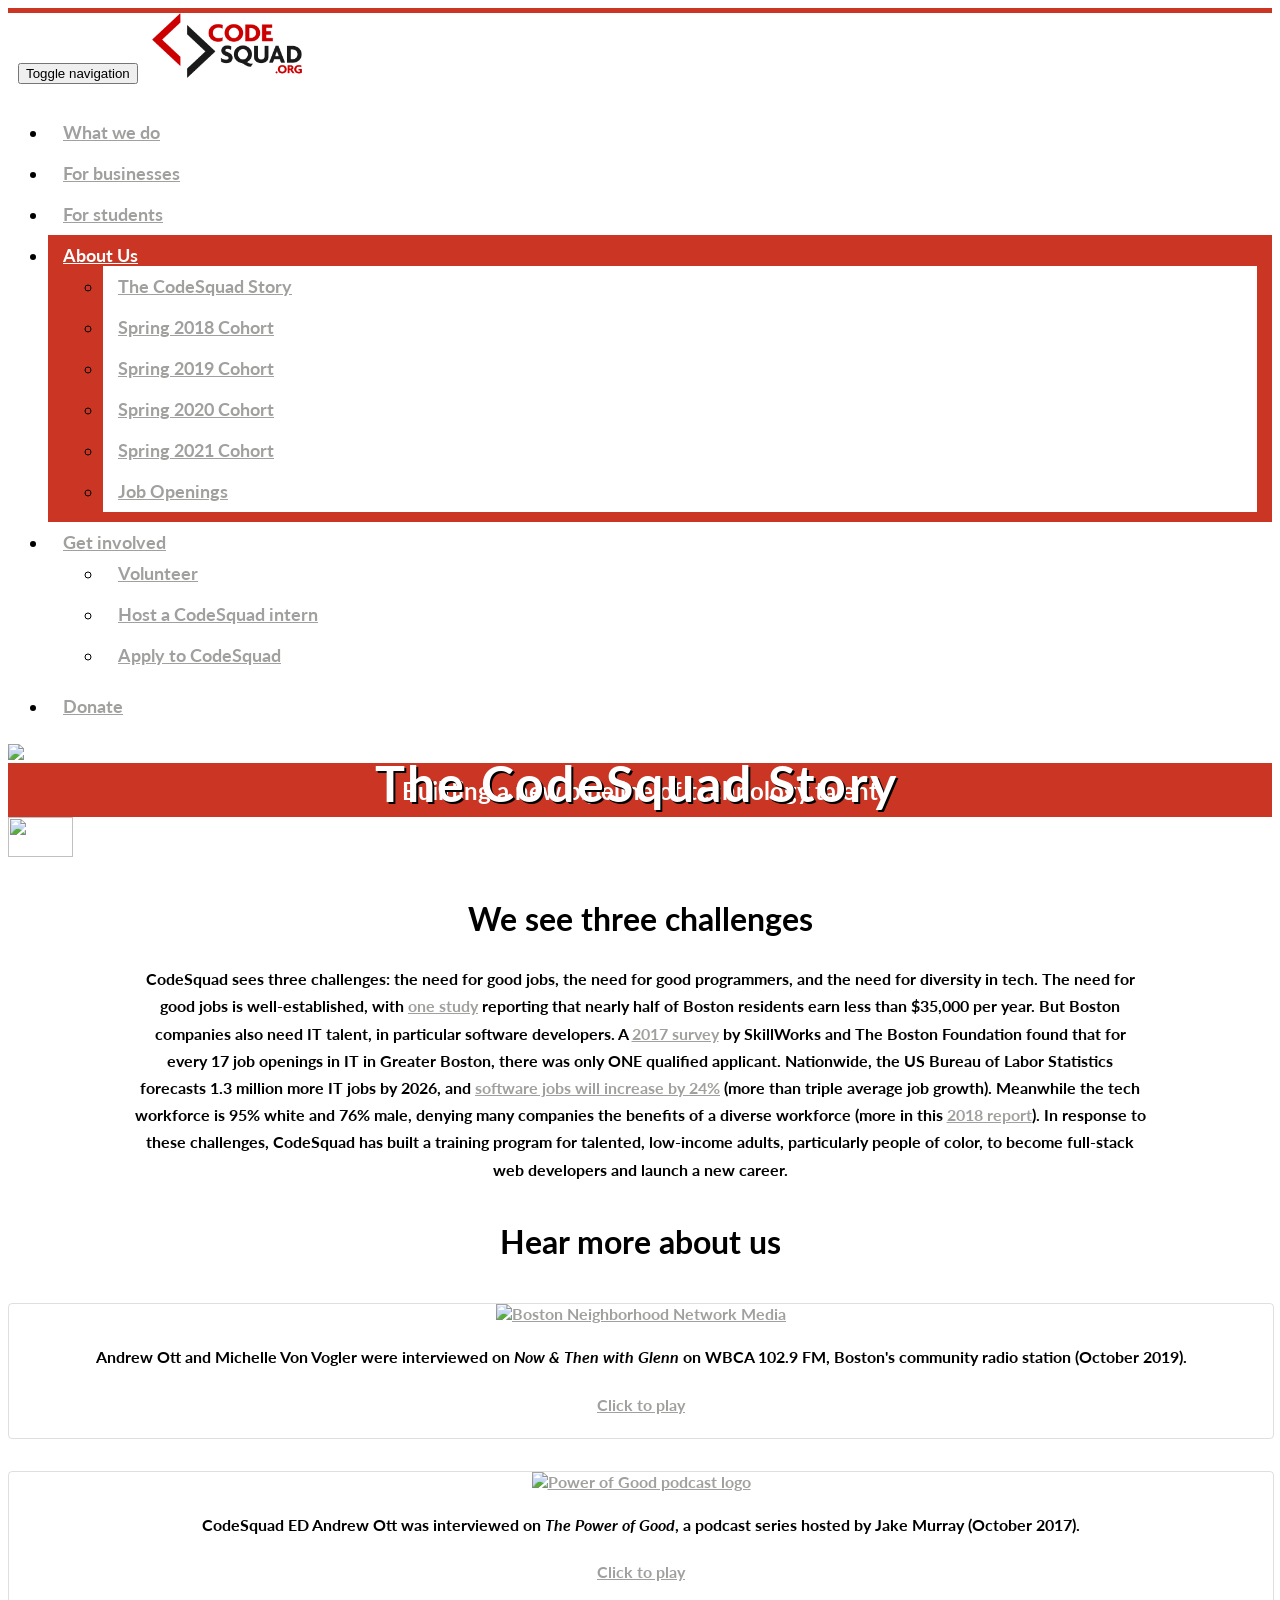
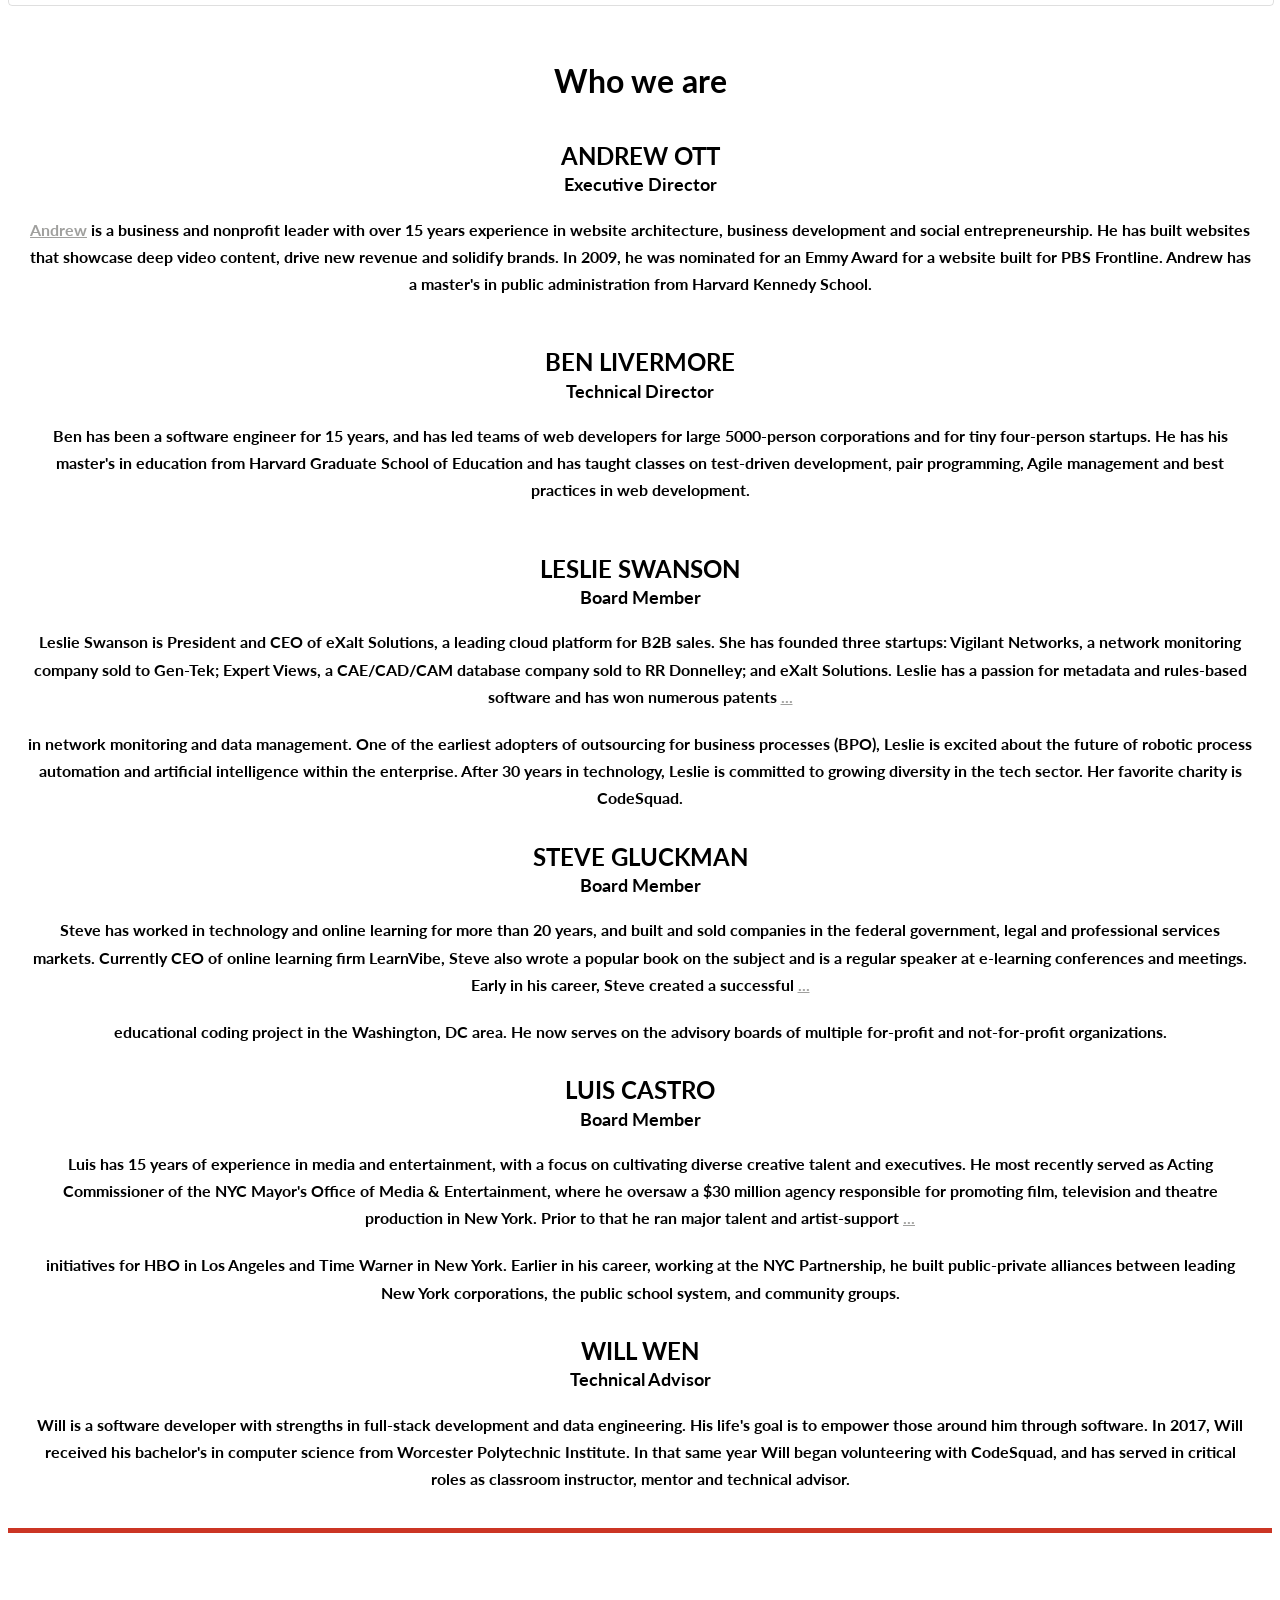
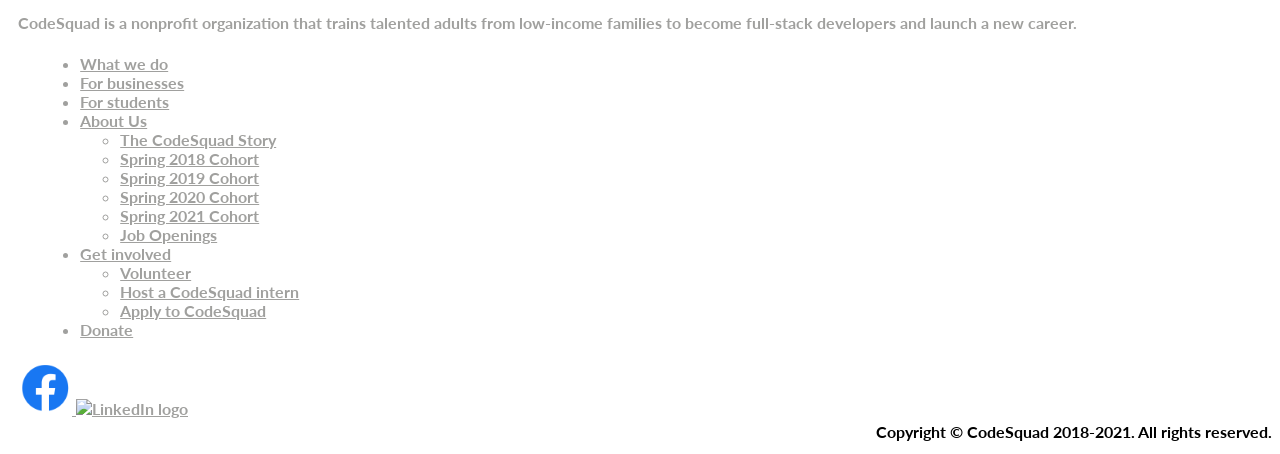
==== commit c17130e1: "Merge pull request #11 from htran922/add-cohort-photos Add cohort photos" ====
--- a/about-us.html
+++ b/about-us.html
@@ -58,6 +58,7 @@
 							<li><a href="cohort.html">Spring 2018 Cohort</a></li>
 							<li><a href="cohort2019.html">Spring 2019 Cohort</a></li>
               <li><a href="cohort2020.html">Spring 2020 Cohort</a></li>
+              <li><a href="cohort2021.html">Spring 2021 Cohort</a></li>
 							<li><a href="careers.html">Job Openings</a></li>
 						</ul>
 					</li>
@@ -309,6 +310,7 @@
 									<li><a href="cohort.html">Spring 2018 Cohort</a></li>
 									<li><a href="cohort2019.html">Spring 2019 Cohort</a></li>
 									<li><a href="cohort2020.html">Spring 2020 Cohort</a></li>
+									<li><a href="cohort2021.html">Spring 2021 Cohort</a></li>
 									<li><a href="careers.html">Job Openings</a></li>
 								</ul>
 							</li>
--- a/assets/css/codesquad_css.css
+++ b/assets/css/codesquad_css.css
@@ -3,12 +3,21 @@
 	margin: 0;
 }
 
+.row,
+.container-fluid > .navbar-collapse,
+.container-fluid > .navbar-header,
+.container > .navbar-collapse,
+.container > .navbar-header {
+	margin-left: 0;
+	margin-right: 0;
+}
+
 a {
-	color: rgb(160,160,158);
+	color: rgb(160, 160, 158);
 }
 
 .active {
-	background-color: rgb(203,53,36);
+	background-color: rgb(203, 53, 36);
 }
 
 /*.bizBak {
@@ -25,19 +34,19 @@
 	height: 0;
 	border-top: 304px solid transparent;
 	border-right: 80px solid black;
-	border-bottom: 0; 
+	border-bottom: 0;
 }
 
 .blackSlantLeft {
 	position: absolute;
 	top: 0;
-	left: 0;	
+	left: 0;
 	width: 0;
 	height: 0;
 	border-top: 0;
 	border-right: 0;
 	border-left: 80px solid black;
-	border-bottom: 280px solid transparent; 
+	border-bottom: 280px solid transparent;
 }
 
 .blackSlant2 {
@@ -48,11 +57,11 @@
 	height: 0;
 	border-top: 280px solid transparent;
 	border-right: 80px solid black;
-	border-bottom: 0; 
+	border-bottom: 0;
 }
 
 body {
-	font-family: 'Lato', sans-serif;
+	font-family: "Lato", sans-serif;
 	font-size: medium;
 	font-weight: 700;
 }
@@ -69,7 +78,7 @@
 
 .btnWht {
 	/* red text on white */
-	color: rgb(203,53,36);
+	color: rgb(203, 53, 36);
 	background-color: white;
 	padding: 1% 1.4%;
 }
@@ -77,7 +86,7 @@
 .btnRed {
 	/* white text on red */
 	color: white;
-	background-color: rgb(203,53,36);
+	background-color: rgb(203, 53, 36);
 }
 
 .btnBuildSkills {
@@ -110,8 +119,8 @@
 }
 
 .card {
-	border: 1px solid rgba(0,0,0,.125);
-	border-radius: .25rem;
+	border: 1px solid rgba(0, 0, 0, 0.125);
+	border-radius: 0.25rem;
 	display: inline-block;
 	width: 100%;
 	margin: 1rem 0;
@@ -139,19 +148,19 @@
 }*/
 
 .card-header {
-    padding: .75rem 1.25rem;
-    margin-bottom: 0;
-    font-size: large;
-    color: white;
-    background-color: #343434;
-    border-bottom: 1px solid rgba(0,0,0,.125);
+	padding: 0.75rem 1.25rem;
+	margin-bottom: 0;
+	font-size: large;
+	color: white;
+	background-color: #343434;
+	border-bottom: 1px solid rgba(0, 0, 0, 0.125);
 }
 
 .card-img-float {
 	float: left;
 }
 
-.card-img-overlay{
+.card-img-overlay {
 	padding: 0;
 }
 
@@ -172,7 +181,7 @@
 	font-size: x-large;
 	text-transform: uppercase;
 	line-height: 1.1;
-	margin:	0;
+	margin: 0;
 }
 
 .card-subhead {
@@ -198,7 +207,7 @@
 }
 
 .donateBak {
-	background: url('../img/Dudley2Kendall.png');
+	background: url("../img/Dudley2Kendall.png");
 	background-size: 100% auto;
 	/* background-position: center top; */
 	background-repeat: no-repeat;
@@ -230,7 +239,7 @@
 }
 
 .eventDates .borderLeft {
-	border-left: 1px solid rgba(0,0,0,.125);
+	border-left: 1px solid rgba(0, 0, 0, 0.125);
 }
 
 .FBbutton {
@@ -239,7 +248,7 @@
 	height: 54px;
 	width: auto;
 	color: white;
-	background-color: rgb(59,89,152); /* FaceBook blue*/
+	background-color: rgb(59, 89, 152); /* FaceBook blue*/
 	text-decoration: none;
 	font-size: x-large;
 	border: none;
@@ -251,7 +260,7 @@
 .flexContainer {
 	display: flex;
 	justify-content: center;
-	align-items: center;	
+	align-items: center;
 }
 .flexChild {
 	margin: 0 0 3% 3%;
@@ -261,21 +270,21 @@
 }
 
 .footerFont {
-	color: rgb(160,160,158);
+	color: rgb(160, 160, 158);
 }
 
 .footerBak {
-    background: url('../img/blackBak.png');
-    background-size: cover;
-    background-repeat: repeat;
+	background: url("../img/blackBak.png");
+	background-size: cover;
+	background-repeat: repeat;
 }
 
 .footerLogo {
-    background: url('../img/logo_inverse.png');
-    background-size: cover;
-    background-repeat: no-repeat;
-    width: 200px;
-    height: 80px;
+	background: url("../img/logo_inverse.png");
+	background-size: cover;
+	background-repeat: no-repeat;
+	width: 200px;
+	height: 80px;
 }
 
 .footerHead {
@@ -325,7 +334,7 @@
 	/*color: white;*/
 	font-size: x-large;
 	text-transform: uppercase;
-	margin:	0;
+	margin: 0;
 	padding: 10% 0 0 10%; /*top right bottom left*/
 }
 
@@ -468,9 +477,9 @@
 }
 
 .momentumBak {
-    background: url('../img/img_8257_momentum3.jpg');
-    background-size: cover;
-    background-repeat: no-repeat;
+	background: url("../img/img_8257_momentum3.jpg");
+	background-size: cover;
+	background-repeat: no-repeat;
 }
 
 /* .momentumBlurbHead {
@@ -501,7 +510,7 @@
 }
 
 .momentumRed {
-	color: rgb(203,53,36);
+	color: rgb(203, 53, 36);
 	font-size: 3em;
 	/* padding-top: 0.5%; */
 	padding-bottom: 1%;
@@ -509,7 +518,7 @@
 
 .momentumTxt {
 	color: black;
-	text-align: left;	
+	text-align: left;
 	font-size: large;
 }
 
@@ -544,15 +553,15 @@
 	padding: 10px 15px;
 }
 
-.navbar-default .navbar-nav > .active > a, 
-.navbar-default .navbar-nav > .active > a:hover, 
+.navbar-default .navbar-nav > .active > a,
+.navbar-default .navbar-nav > .active > a:hover,
 .navbar-default .navbar-nav > .active > a:focus {
-	background-color: rgb(203,53,36);
+	background-color: rgb(203, 53, 36);
 	color: white;
 }
 
 .navbar-brand {
-	padding: 0;	
+	padding: 0;
 }
 
 p {
@@ -583,7 +592,6 @@
 
 .positionRel p {
 	margin: 0;
-	
 }
 
 .pOverflow {
@@ -593,18 +601,18 @@
 }
 
 .recruitment-alert {
-  background-color: rgb(203,53,36);
-  color: white;
-  border-radius: 0%;
+	background-color: rgb(203, 53, 36);
+	color: white;
+	border-radius: 0%;
 }
 
 .recruitment-alert a {
-  color: white;
-  text-decoration: underline;
+	color: white;
+	text-decoration: underline;
 }
 
 .red-bar {
-	background-color: rgb(203,53,36);
+	background-color: rgb(203, 53, 36);
 	color: white;
 	font-size: x-large;
 	text-align: center;
@@ -612,7 +620,7 @@
 	margin: 0 auto;
 }
 
-.red-bar-empty{
+.red-bar-empty {
 	height: 30px;
 }
 
@@ -620,22 +628,22 @@
 	position: absolute;
 	top: 0;
 	left: 0;
-	width: 0; 
-	height: 0; 
+	width: 0;
+	height: 0;
 	border-right: 5px solid transparent;
 	border-bottom: 304px solid transparent;
-	border-left: 80px solid #CB3524; /* CodeSquad red in hex code */
+	border-left: 80px solid #cb3524; /* CodeSquad red in hex code */
 }
 
 .redSlant2 {
 	position: absolute;
 	top: 0;
 	left: 0;
-  width: 0; 
-  height: 0; 
-  border-right: 5px solid transparent;
-  border-bottom: 280px solid transparent;
-  border-left: 80px solid #CB3524; /* CodeSquad red in hex code */
+	width: 0;
+	height: 0;
+	border-right: 5px solid transparent;
+	border-bottom: 280px solid transparent;
+	border-left: 80px solid #cb3524; /* CodeSquad red in hex code */
 }
 
 .rowBlk {
@@ -643,8 +651,8 @@
 }
 
 select {
-	color: rgb(160,160,158);
-	background-color: rgb(36,34,35);
+	color: rgb(160, 160, 158);
+	background-color: rgb(36, 34, 35);
 	/*align-self: right;*/
 	padding: 12px 0px;
 	border: none;
@@ -657,72 +665,73 @@
 }
 
 .slantBoxRed {
-	background-color: rgb(203,53,36);
+	background-color: rgb(203, 53, 36);
 	color: white;
 	padding: 1% 2.5%;
 }
 
-.slantBoxRed p, .slantBoxBlk p {
-	color: rgb(242,240,240);
+.slantBoxRed p,
+.slantBoxBlk p {
+	color: rgb(242, 240, 240);
 }
 
 .slantIndex {
-    background: url('../img/9484-cropVert.jpg');
-    background-size: cover;
-    background-repeat: no-repeat;
-    height: 304px;
+	background: url("../img/9484-cropVert.jpg");
+	background-size: cover;
+	background-repeat: no-repeat;
+	height: 304px;
 }
 
 .slantBiz {
-    background: url('../img/img_9511.jpg');
-    background-size: cover;
-    background-repeat: no-repeat;
+	background: url("../img/img_9511.jpg");
+	background-size: cover;
+	background-repeat: no-repeat;
 }
 .slantProj {
-    background: url('../img/gratitude.jpg');
-    background-size: cover;
-    background-repeat: no-repeat;
+	background: url("../img/gratitude.jpg");
+	background-size: cover;
+	background-repeat: no-repeat;
 }
 
 .slantDonate {
-	background: url('../img/handshake4.jpg');
+	background: url("../img/handshake4.jpg");
 	background-size: cover;
 	background-repeat: no-repeat;
 	height: 280px;
 }
 
 .slantStudent {
-    background: url('../img/img_8089_crop.jpg');
-    background-size: cover;
-    background-repeat: no-repeat;
-    height: 280px;
+	background: url("../img/img_8089_crop.jpg");
+	background-size: cover;
+	background-repeat: no-repeat;
+	height: 280px;
 }
 
 .slantStudent2 {
-    background: url('../img/9484-cropVert.jpg');
-    background-size: cover;
-    background-repeat: no-repeat;
-    height: 280px;
+	background: url("../img/9484-cropVert.jpg");
+	background-size: cover;
+	background-repeat: no-repeat;
+	height: 280px;
 }
 
 .top-red-line {
 	height: 5px;
-	background-color: rgb(203,53,36);
+	background-color: rgb(203, 53, 36);
 }
 
 .underline {
 	padding-bottom: 1%;
-	text-decoration: underline rgb(203,53,36);
+	text-decoration: underline rgb(203, 53, 36);
 	/*width: 100%;*/
-/*	border-style: solid;
+	/*	border-style: solid;
 	border-color: rgb(203,53,36);
 	border-width: 1px;*/
 }
 
 .vertical-align {
-  display: flex;
-  justify-content: center;
-  align-items: center;
+	display: flex;
+	justify-content: center;
+	align-items: center;
 }
 
 .width60 {
@@ -739,20 +748,21 @@
 		width: 100%;
 	}
 	.card-TechAdvisor {
-		padding: 0;	
+		padding: 0;
 	}
 	.flexCol {
 		width: 100%;
 	}
 	.flexChild {
 		width: 100%;
-	}	
-	h1, h2 {
+	}
+	h1,
+	h2 {
 		font-size: large;
 	}
 	.headlineBtn {
-    /* For mobile phones: */
-    	display: none;
+		/* For mobile phones: */
+		display: none;
 	}
 	.headlineTxt {
 		font-size: x-large;
@@ -777,7 +787,8 @@
 		top: 110%;
 		left: 18%;
 	}
-	.joinUsBtn, .FBbutton {
+	.joinUsBtn,
+	.FBbutton {
 		font-size: large;
 	}
 	.mobileShow {
@@ -793,16 +804,19 @@
 	.navbar-brand img {
 		height: 100%;
 	}
-	p, li {
+	p,
+	li {
 		font-size: small;
 	}
 	.pOverflow {
 		font-size: small;
 	}
-	.slantBoxRed, .slantBoxBlk {
+	.slantBoxRed,
+	.slantBoxBlk {
 		padding: 1% 5%;
 	}
-	.width60, .width80 {
+	.width60,
+	.width80 {
 		width: 100%;
 	}
 }
@@ -810,19 +824,19 @@
 @media (min-width: 576px) {
 	.card-columns {
 		-webkit-column-count: 2;
-    	-moz-column-count: 2;
-    	column-count: 2;
-	    -webkit-column-gap: 1.25rem;
-	    -moz-column-gap: 1.25rem;
-	    column-gap: 1.25rem;
+		-moz-column-count: 2;
+		column-count: 2;
+		-webkit-column-gap: 1.25rem;
+		-moz-column-gap: 1.25rem;
+		column-gap: 1.25rem;
 	}
 }
 
 @media (min-width: 768px) {
-  .equal-columns {
-    display: flex;
-    flex-wrap: wrap;
-  }
+	.equal-columns {
+		display: flex;
+		flex-wrap: wrap;
+	}
 }
 
 /* Smaller laptops */
@@ -846,5 +860,5 @@
 	.navbar-right li a {
 		padding: 10px;
 		font-size: small;
-		}
-}+	}
+}
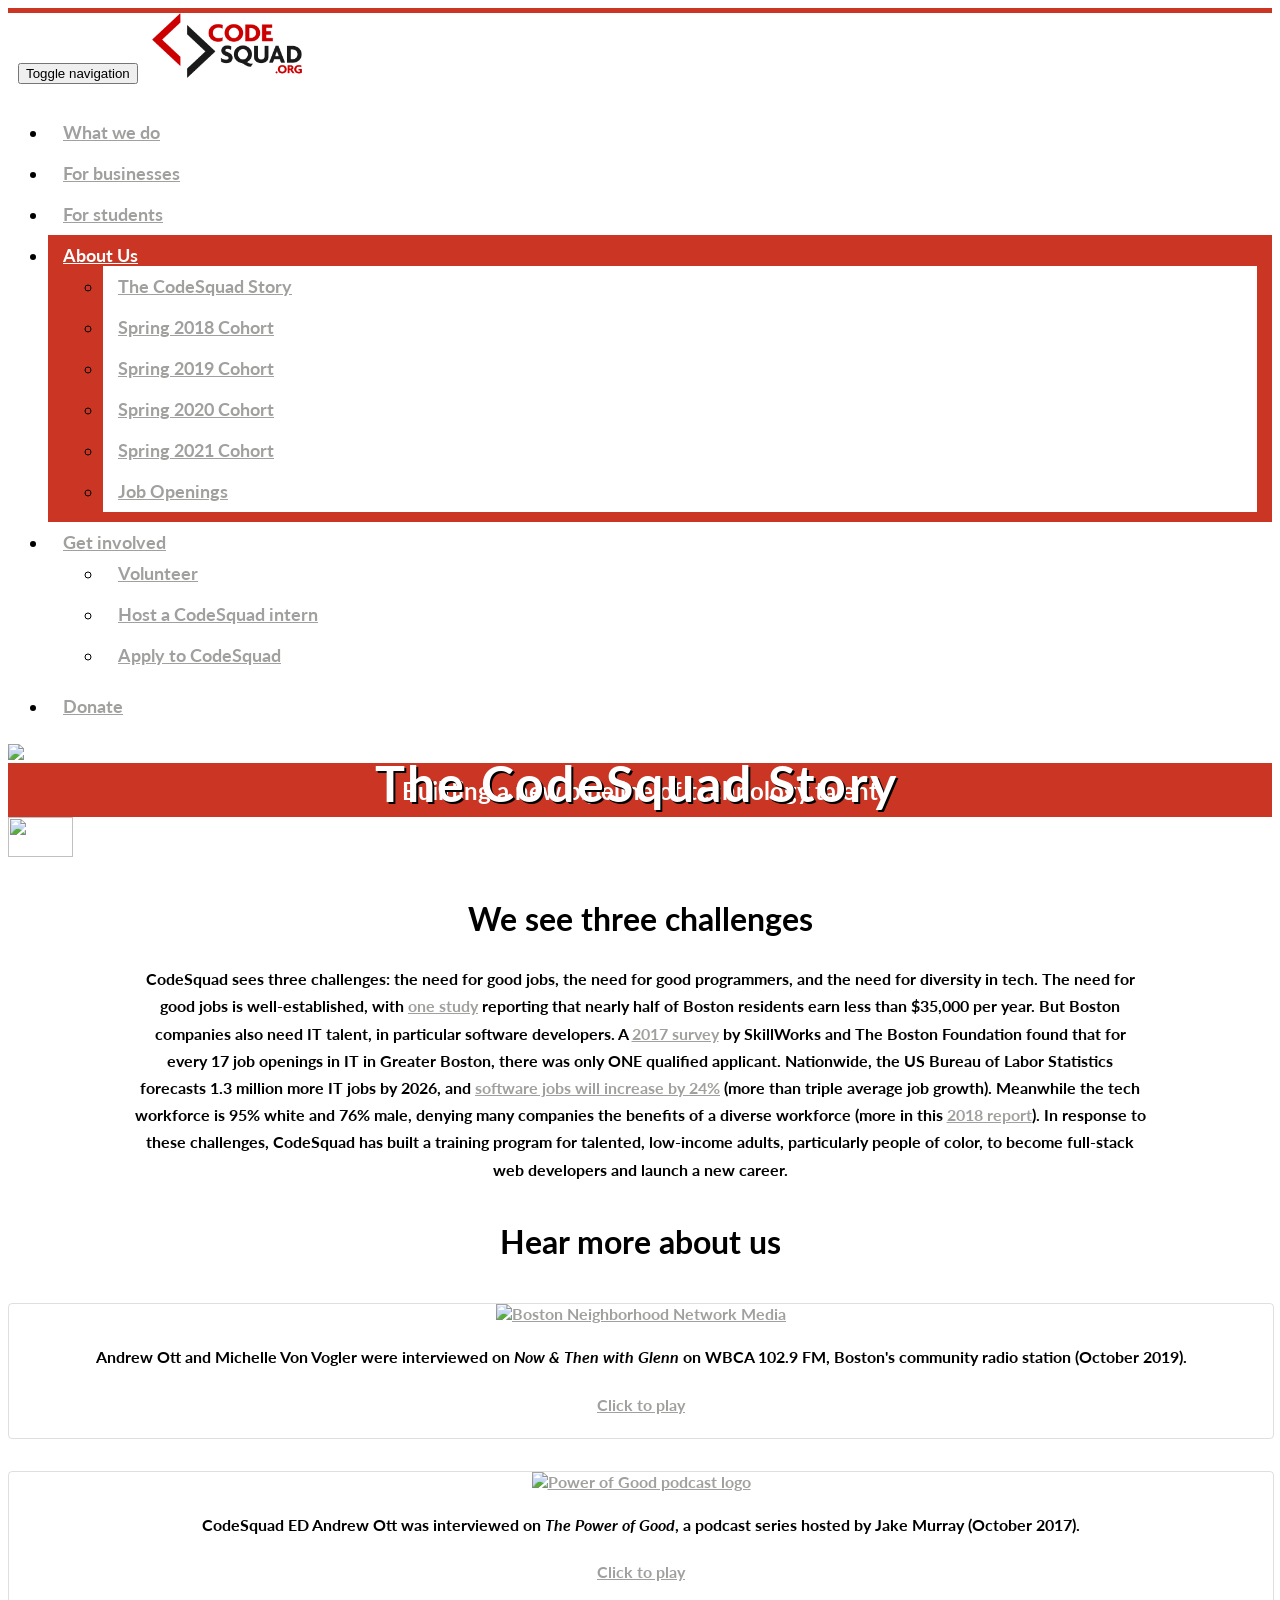
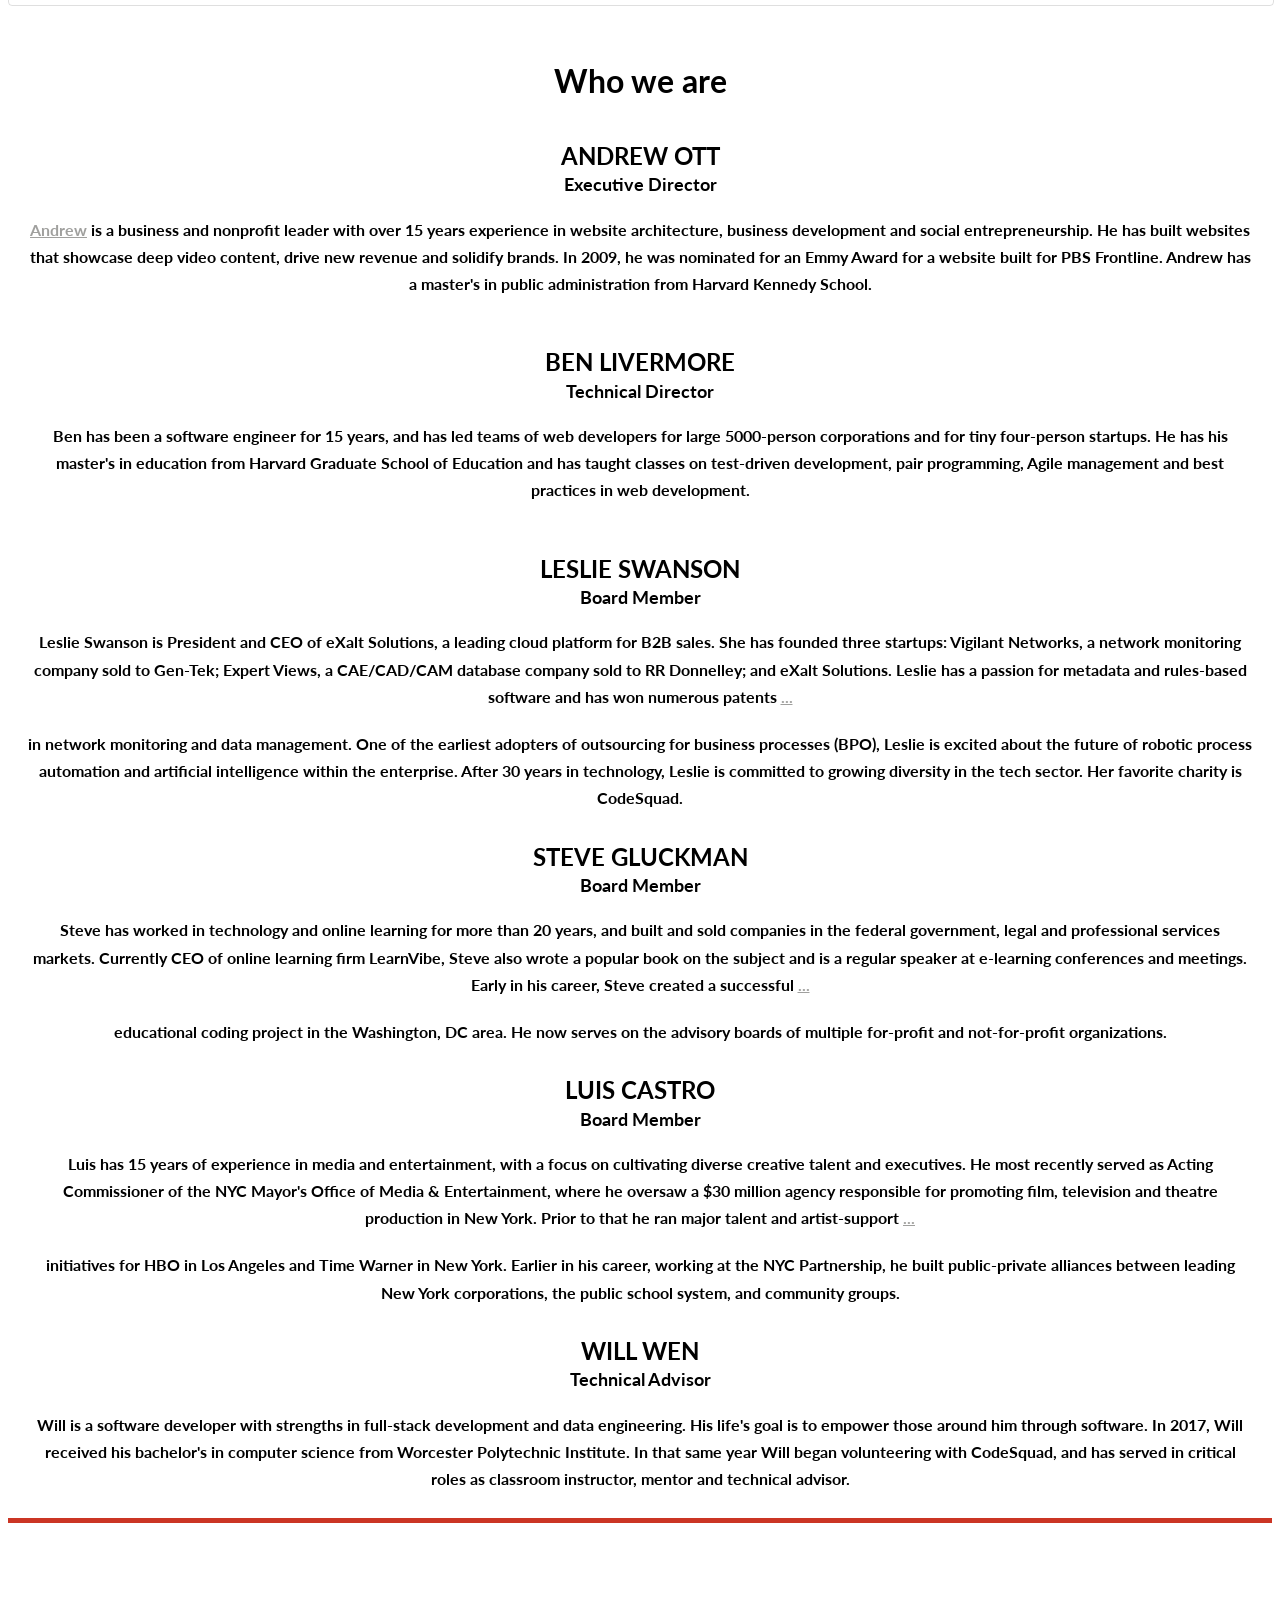
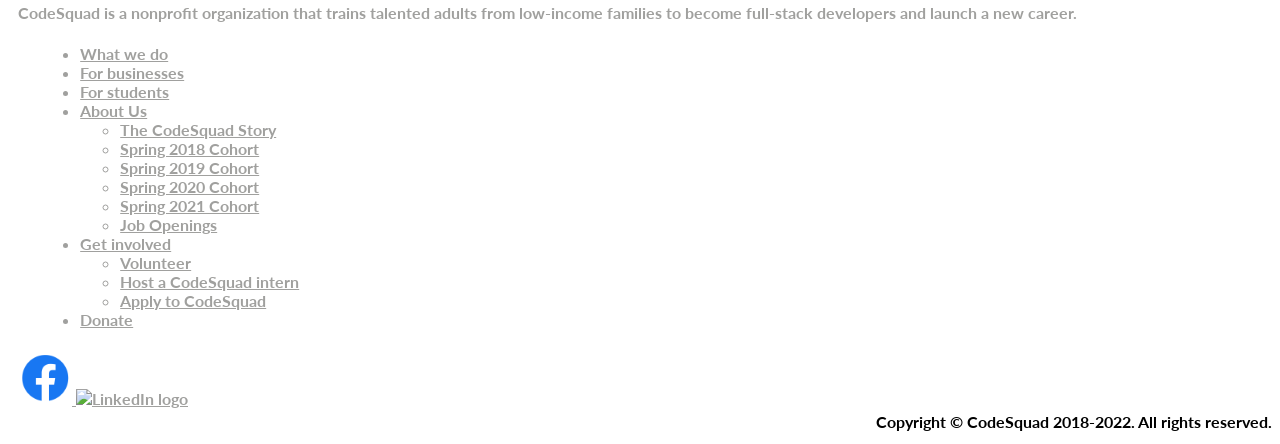
==== commit 6d37787e: "Added Facebook tracking pixels and updated copyright message on all pages" ====
--- a/about-us.html
+++ b/about-us.html
@@ -20,6 +20,25 @@
 	<!-- Google Fonts -->
 	<link rel="stylesheet" href="https://fonts.googleapis.com/css?family=Lato:400,700">
 	<meta name="viewport" content="width=device-width, initial-scale=1.0">
+	<!-- Facebook Pixel Code -->
+	<script>
+		!function (f, b, e, v, n, t, s) {
+			if (f.fbq) return; n = f.fbq = function () {
+				n.callMethod ?
+				n.callMethod.apply(n, arguments) : n.queue.push(arguments)
+			};
+			if (!f._fbq) f._fbq = n; n.push = n; n.loaded = !0; n.version = '2.0';
+			n.queue = []; t = b.createElement(e); t.async = !0;
+			t.src = v; s = b.getElementsByTagName(e)[0];
+			s.parentNode.insertBefore(t, s)
+		}(window, document, 'script',
+			'https://connect.facebook.net/en_US/fbevents.js');
+		fbq('init', '638029117122317');
+		fbq('track', 'PageView');
+	</script>
+	<noscript><img height="1" width="1" style="display:none"
+			src="https://www.facebook.com/tr?id=638029117122317&ev=PageView&noscript=1" /></noscript>
+	<!-- End Facebook Pixel Code -->
 </head>
 
 <body>
@@ -40,7 +59,7 @@
 				</button>
 				<a class="navbar-brand" href="index.html">
 					<!-- CodeSquad logo -->
-          <img alt="CodeSquad" src="assets/img/CodeSquad-website-logo.png">
+					<img alt="CodeSquad" src="assets/img/CodeSquad-website-logo.png">
 				</a>
 			</div>
 
@@ -57,8 +76,8 @@
 							<li><a href="#">The CodeSquad Story</a></li>
 							<li><a href="cohort.html">Spring 2018 Cohort</a></li>
 							<li><a href="cohort2019.html">Spring 2019 Cohort</a></li>
-              <li><a href="cohort2020.html">Spring 2020 Cohort</a></li>
-              <li><a href="cohort2021.html">Spring 2021 Cohort</a></li>
+							<li><a href="cohort2020.html">Spring 2020 Cohort</a></li>
+							<li><a href="cohort2021.html">Spring 2021 Cohort</a></li>
 							<li><a href="careers.html">Job Openings</a></li>
 						</ul>
 					</li>
@@ -273,7 +292,10 @@
 						<span class="card-subhead">Technical Advisor</span>
 					</div>
 					<p class="card-text center">
-						Will is a software developer with strengths in full-stack development and data engineering. His life's goal is to empower those around him through software. In 2017, Will received his bachelor's in computer science from Worcester Polytechnic Institute. In that same year Will began volunteering with CodeSquad, and has served in critical roles as classroom instructor, mentor and technical advisor.</p>
+						Will is a software developer with strengths in full-stack development and data engineering. His life's goal
+						is to empower those around him through software. In 2017, Will received his bachelor's in computer science
+						from Worcester Polytechnic Institute. In that same year Will began volunteering with CodeSquad, and has
+						served in critical roles as classroom instructor, mentor and technical advisor.</p>
 				</div> <!-- End of JAS card -->
 			</div> <!-- End of JAS column -->
 		</div> <!-- End second row -->
@@ -327,7 +349,7 @@
 							<li><a href="donate.html">Donate</a></li>
 						</ul>
 					</div>
-          <div class="col-xs-12 col-md-2">
+					<div class="col-xs-12 col-md-2">
 						<p class="footerHead">
 							Join us on social media
 						</p>
@@ -336,14 +358,12 @@
 						</a>
 						<a href="https://www.linkedin.com/company/codesquad.org" target="_blank"><img
 								src="assets/img/LinkedInLogo.png" height="54" width="54" alt="LinkedIn logo"></a>
-          </div>
+					</div>
 				</div> <!-- End row -->
 			</div> <!-- End container -->
 		</div> <!-- End of <div> with position "relative" -->
 		<div class="positionRel">
-			<p align="right">
-				Copyright &#169; CodeSquad 2018-2021. All rights reserved.
-			</p>
+			<p align="right">Copyright &copy; CodeSquad 2018-2022. All rights reserved.</p>
 		</div>
 	</footer>
 
--- a/assets/css/codesquad_css.css
+++ b/assets/css/codesquad_css.css
@@ -1,3 +1,12 @@
+:root {
+    --red: #cb3524;
+	--light-grey: #F0F0F0;
+    --grey: #A0A09E;
+    --dark-grey: #343434;
+    --white: #ffffff;
+    --black: #000000;  
+}
+
 html {
 	padding: 0;
 	margin: 0;
@@ -396,6 +405,10 @@
 	top: 79%;
 	left: 31%;
 }
+.headlineTxtCohort2021 {
+	top: 58%;
+	left: 31%;
+}
 .headlineTxtDonate {
 	top: 44%;
 	left: 26%;
@@ -473,7 +486,7 @@
 }
 
 .graduateCompanies div {
-	margin: 15px 0;
+	margin: 15px 0 0 0;
 }
 
 .momentumBak {
@@ -661,7 +674,7 @@
 .slantBoxBlk {
 	background-color: black;
 	color: white;
-	padding: 5px 20px;
+	padding: 1% 2.5%;
 }
 
 .slantBoxRed {
@@ -862,3 +875,898 @@
 		font-size: small;
 	}
 }
+@media (max-width:450px) {
+	.rapid7logo {
+		width: 70%;
+	}
+}
+
+
+/* New For Students Page Styling */
+.container-banner {
+	/* background-color: var(--red); */
+	/* background-color: darkred; */
+	background-color: var(--dark-grey);
+}
+
+.img-banner {
+	/* opacity: 0.56; */
+	opacity: 0.3;
+}
+
+.page-apply {
+	width: 100vw;
+	display: flex;
+	flex-direction: column;
+	margin-top: 20px;
+}
+
+.text-shadow-white {
+	text-shadow: 2px 1px var(--white);
+}
+
+.text-shadow-grey {
+	text-shadow: 2px 1px var(--light-grey);
+}
+
+.text-italics {
+	font-style: italic;
+}
+
+.text-color-red {
+	color: var(--red);
+}
+
+.font-weight-bold {
+	font-weight: bold;
+}
+
+.span-time {
+	font-size: 1.2rem;
+	margin: 0;
+	padding: 0;
+}
+
+.background-light-grey {
+	background-color: var(--light-grey);
+}
+
+.background-grey {
+	background-color: var(--grey);
+}
+
+.page-apply h1 {
+	margin: unset;
+	color: var(--red);
+	text-decoration: underline;
+	text-underline-position: under;
+	text-decoration-color: var(--red);
+	text-align: center;
+	margin-bottom: 10px;
+}
+
+.page-apply h2 {
+	text-transform: none;
+	font-size: 2.9rem;
+	margin: 40px 0 0 0;
+}
+
+.page-apply h3 {
+	text-transform: revert;
+	font-size: 2.2rem;
+	font-weight: bold;
+	margin: 10px 0;
+	text-decoration: underline;
+	text-decoration-color: var(--red);
+	text-decoration-thickness: 2px;
+    text-underline-position: under;
+	line-height: 1.3;
+}
+
+.page-apply h4 {
+	text-transform: revert;
+	font-size: 2rem;
+	font-weight: bold;
+	margin: 0 0 7px 0;
+	padding: 0;
+	text-decoration: underline;
+	text-decoration-color: var(--red);
+	text-decoration-thickness: 2px;
+    text-underline-position: under;
+}
+
+.page-apply h5 {
+	text-decoration: underline;
+	text-decoration-color: var(--red);
+	text-decoration-thickness: 2px;
+    text-underline-position: under;
+}
+
+.page-apply h6 {
+	font-size: 2rem;
+}
+
+.page-apply a:link,
+.page-apply a:visited {
+	color: var(--red);
+	text-decoration: underline;
+	text-decoration-color: var(--dark-grey);
+	text-decoration-thickness: 2px;
+}
+
+.page-apply a:hover,
+.page-apply a:active {
+	color: var(--dark-grey);
+	text-decoration: underline;
+	text-decoration-color: var(--red);
+	text-decoration-thickness: 2px;
+}
+
+.page-apply p {
+	line-height: 1.52;
+}
+
+.ul-3-column {
+	column-count: 3;
+}
+
+.ul-2-column {
+	column-count: 2;
+	column-gap: 20px;
+}
+
+.ul-2-column li {
+	/* width: fit-content; */
+	width: max-content;
+}
+
+.ul-2-column li {
+	margin-right: 2px;
+} 
+
+.ul-3-column li {
+	margin-right: 10px;
+} 
+
+.border-bottom-red {
+	border-bottom: 2px solid var(--red);
+}
+
+.border-top-red {
+	border-top: 2px solid var(--red);
+}
+
+.border-top-grey {
+	border-top: 1px solid var(--grey);
+}
+
+.page-apply li {
+	padding-top: 2px;
+}
+
+.text-underline {
+	text-decoration: underline;
+}
+
+@media screen and (min-width: 1px) and (max-width: 315px) {
+	.mobile-hide {
+		display: none;
+	}
+}
+
+/* Other spots on the website change the font-size at smaller screen sizes. This is a temporary fix until we can verify that fixing this for the whole site doesn't cause any unintended problems. */
+@media screen and (min-width: 1px) and (max-width: 700px) {
+	.page-apply p,
+	.page-apply li {
+		font-size: medium;
+	}
+
+	.page-apply h1 {
+		font-size: xx-large;
+	}
+}
+
+/* Styling For Students Page */
+.container-section {
+	display: flex;
+	flex-direction: column;
+	width: 100%;
+	margin: 0 0 10px 0;
+	align-items: center;
+}
+
+/* Container for the headline for each section */
+.container-head {
+	border-bottom: 2px solid var(--red);
+	width: 100%;
+	display: flex;
+	flex-direction: row;
+	justify-content: space-between;
+	padding: 0 40px 5px 40px;
+	box-sizing: border-box;
+}
+
+/* container for extra text in the headline that's a bit smaller than the actual headline */
+.container-head span {
+	font-size: 2rem;
+	margin: 40px 0 0 0;
+}
+
+/* Container for the three columns */
+.container-three-sections {
+	padding: 5px 40px;
+	box-sizing: border-box;
+	display: flex;
+	flex-direction: row;
+	justify-content: space-between;
+	width: 100vw;
+	flex-wrap: wrap;
+}
+
+.container-three-section {
+	display: flex;
+	flex-direction: column;
+	color: var(--dark-grey);
+	max-width: 30%;
+	/* width: fit-content; */
+	width: max-content;
+}
+.container-three-section ul {
+	list-style-type: none;
+	padding-left: 0;
+}
+
+.container-three-section.display-list-bullet li {
+	list-style-type: disc;
+}
+
+.container-three-section.display-list-bullet ul {
+	list-style-type: none;
+	padding-left: 20px;
+}
+
+.container-form-apply {
+	display: flex;
+	flex-direction: column;
+	width: 100%;
+}
+
+.container-form-head {
+	padding: 5px 40px;
+}
+
+.container-form-head h1 {
+	color: var(--red);
+	text-align: center;
+}
+
+.link-button-apply {
+	font-size: 3rem;
+	height: fit-content;
+	margin: 20px auto;
+	align-self: center;
+}	
+
+.link-button-apply a:link,
+.link-button-apply a:visited {
+	box-sizing: border-box;
+	text-decoration: none;
+	padding: 10px;
+	border: 2px solid var(--dark-grey);
+	background-color: var(--red);
+	color: var(--white);	
+}
+
+.link-button-apply a:hover,
+.link-button-apply a:active {
+	border: 2px solid var(--red);
+	background-color: var(--white);
+	color: var(--red);	
+}
+
+.container-one-head {
+	width: 100%;
+	border-bottom: 2px solid var(--red);
+	padding: 0 40px 5px 40px;
+}
+
+.container-one-section {
+	width: 100%;
+	padding: 5px 40px;
+	box-sizing: border-box;
+	display: flex;
+	flex-direction: column;
+}
+
+.container-two-sections {
+	display: flex;
+	flex-direction: row;
+	justify-content: space-between;
+	width: 100%;
+	margin: 10px 0;
+	padding: 5px 40px;
+	box-sizing: border-box;
+}
+
+.container-process-row {
+	width: 100%;
+	box-sizing: border-box;
+	display: flex;
+	flex-direction: row;
+	justify-content: flex-start;
+	margin-bottom: 10px;
+}
+
+.process-step {
+	font-size: 3rem;
+	display: flex;
+	justify-content: flex-start;
+	align-items: center;
+	width: 7%;
+	min-width: fit-content;
+	margin-right: 10px;
+}
+
+.process-step-next {
+	font-size: 3rem;
+	display: flex;
+	justify-content: flex-start;
+	margin-left: 5px;
+	align-items: center;
+	width: 5%;
+	min-width: fit-content;
+	margin-right: 10px;
+}
+
+.process-content {
+	align-self: center;
+	width: 90%;
+	padding: 5px 0;
+}
+
+.process-date {
+	display: flex;
+	justify-content: center;
+	align-items: center;
+	width: 10%;
+}
+
+.container-section-50 {
+	width: 45%;
+}
+
+.container-section-process {
+	width: 45%;
+}
+
+.container-section- {
+	width: 45%;
+}
+
+.img-half-screen-vertical {
+	width: 45%;
+	background-color: var(--red);
+	margin-top: 20px;
+	/* height: fit-content; */
+	height: max-content;
+}
+
+.img-half-screen-vertical img {
+	width: 100%;
+	height: auto;
+	opacity: 0.56;
+}
+
+.container-section-50 ul {
+	padding-inline-start: 20px;
+}
+
+.container-column-40 {
+	display: flex;
+	flex-direction: column;
+	width: 35%;
+}
+
+.container-apply-logos-column {
+	display: flex;
+	flex-direction: column;
+	width: 100%;
+	align-items: center;
+}
+
+.container-apply-logos {
+	display: flex;
+	flex-direction: row;
+	width: 100%;
+	justify-content: space-between;
+	align-items: center;
+	flex-wrap: wrap;
+	padding: 40px 0;
+}
+
+.container-apply-logos-hidden {
+	width: 27%;
+	min-width: 200px;
+	height: 2px;
+	margin: 20px 15px;	
+}
+
+.container-apply-logos img {
+	width: 27%;
+	min-width: 200px;
+	height: auto;
+	margin: 20px 15px;
+}
+
+.header-apply-logos {
+	margin-bottom: 20px;
+	font-size: 2rem;
+}
+
+.container-tools-logos {
+	display: flex;
+	flex-direction: row;
+	justify-content: space-between;
+	flex-wrap: wrap;
+	width: 100%;
+	margin: 0;
+}
+
+.container-tool-individual {
+	box-sizing: border-box;
+	margin: 20px 20px 40px 0;
+	width: 280px;
+	height: 280px;
+	box-sizing: border-box;
+	transform-style: preserve-3d;
+  	transform-origin: center right;
+	transition: transform 1s;
+}
+
+.div-hidden {
+	width: 280px;
+	height: 2px;
+	box-sizing: border-box;
+	margin: 20px 20px 40px 0;
+}
+
+.container-tool-individual-front {
+	display: flex;
+	align-items: center;
+	justify-content: center;
+	flex-direction: column;
+	width: 100%;
+	height: 100%;
+	box-sizing: border-box;
+	backface-visibility: hidden;
+	background-color: var(--white);
+	box-shadow: 5px 10px 18px var(--grey);
+    visibility: visible;
+}
+
+.container-tool-individual-front img {
+	position: absolute;
+	top: 50px;
+}
+
+.img-margin-more img {
+	position: absolute;
+	top: 80px;
+}
+
+.container-tool-individual-front h6 {
+	position: absolute;
+	bottom: 70px;
+}
+
+.container-tool-individual-front button {
+	position: absolute;
+	bottom: 30px;
+}
+
+.container-tool-individual-back {
+	display: flex;
+	align-items: center;
+	justify-content: flex-start;
+	flex-direction: column;
+	width: 100%;
+	height: 100%;
+	margin-top: -100%;
+	box-sizing: border-box;
+	backface-visibility: hidden;
+	background-color: var(--white);
+	box-shadow: 5px 10px 18px var(--grey);
+	padding: 5px 10px 0 10px;
+	transform: rotateY(180deg);
+  	transform: rotateX(-180deg);
+    visibility: hidden;
+}
+
+.container-tool-individual-back button {
+	position: absolute;
+	bottom: 10px;
+}
+
+.container-tool-individual.is-flipped {
+	transform: rotateX(-180deg);
+}
+
+.container-tool-individual.is-flipped .container-tool-individual-back {
+    visibility: visible;
+}
+
+.container-tool-individual.is-flipped .container-tool-individual-front {
+	transition-delay: 0.3s;
+    visibility: hidden;
+}
+
+.tools-logo {
+	width: 35%;
+	height: auto;	
+}
+
+.button-more {
+	border: 1px solid var(--red);
+	background-color: var(--white);
+	color: var(--red);
+	padding-bottom: 5px;
+}
+
+.caret-font-size {
+	font-size: 2rem;
+}
+
+.button-more:hover,
+.button-more:active {
+	background-color: var(--red);
+	color: var(--white);
+	border: 1px solid var(--dark-grey);
+}
+
+
+/* Timeline */
+
+/* The actual timeline (the vertical ruler) */
+.timeline {
+	position: relative;
+	max-width: 100%;
+	margin: 0 auto;
+	box-sizing: border-box;
+}
+
+.timeline p {
+	margin: 0;
+}
+
+.span-timeline-date {
+	font-weight: bold;
+	font-size: 1.7rem;
+	font-style: italic;
+	padding: 10px 0 0 0;
+}
+
+footer {
+	margin-top: -10px;
+}
+  
+/* The actual timeline (the vertical ruler) */
+.timeline::after {
+	content: '';
+	position: absolute;
+	width: 4px;
+	background-color: var(--red);
+	top: 0;
+	bottom: 0;
+	left: 50%;
+	margin-left: -3px;
+	box-sizing: border-box;
+}
+  
+/* Container around timeline content */
+.container-timeline-section {
+	padding: 10px 40px;
+	position: relative;
+	background-color: inherit;
+	width: 50%;
+	box-sizing: border-box;
+	/* border: 2px solid var(--red); */
+}
+  
+/* The circles on the timeline */
+.container-timeline-section::after {
+	content: '';
+	position: absolute;
+	width: 25px;
+	height: 25px;
+	right: -12px;
+	background-color: var(--white);
+	border: 4px solid var(--red);
+	top: 15px;
+	border-radius: 50%;
+	z-index: 1;
+	box-sizing: border-box;
+}
+  
+/* Place the container to the left */
+.timeline-left {
+	left: 0;
+	box-sizing: border-box;
+}
+  
+/* Place the container to the right */
+.timeline-right {
+	left: 50%;
+	box-sizing: border-box;
+}
+  
+/* Add arrows to the left container (pointing right) */
+.timeline-left::before {
+	content: " ";
+	height: 0;
+	position: absolute;
+	top: 22px;
+	width: 0;
+	z-index: 1;
+	right: 30px;
+	border: medium solid var(--red);
+	border-width: 10px 0 10px 10px;
+	border-color: transparent transparent transparent var(--red);
+	box-sizing: border-box;
+}
+  
+/* Add arrows to the right container (pointing left) */
+.timeline-right::before {
+	content: " ";
+	height: 0;
+	position: absolute;
+	top: 22px;
+	width: 0;
+	z-index: 1;
+	left: 30px;
+	border: medium solid var(--red);
+	border-width: 10px 10px 10px 0;
+	border-color: transparent var(--red) transparent transparent;
+	box-sizing: border-box;
+}
+  
+/* Fix the circle for containers on the right side */
+  .timeline-right::after {
+	left: -13px;
+	box-sizing: border-box;
+}
+  
+/* The actual timeline content */
+.timeline-content {
+	padding: 20px;
+	position: relative;
+	/* border-radius: 6px; */
+	box-sizing: border-box;
+	border: 2px solid var(--red);
+	background-color: var(--white);
+}
+
+
+/* Donate Page */
+.container-donate-daf-widget {
+	width: 100%;
+	display: flex;
+	justify-content: center;
+	margin: 10px 0;
+}
+
+#dafdirectdiv {
+	-webkit-box-sizing: unset;
+	font-weight: unset;
+}
+
+@media screen and (min-width: 1px) and (max-width: 788px) {
+	.container-three-sections {
+		flex-direction: column;
+	}
+
+	.container-three-section {
+		width: 100%;
+		max-width: 100%;
+	}
+
+	.container-head {
+		flex-direction: column;
+		padding: 0px 20px 5px 20px;
+	}
+
+	.container-two-sections,
+	.container-one-section {
+		flex-direction: column;
+		padding: 5px 20px;
+	}
+
+	.container-head span {
+		margin: 5px 0 0 0;
+	}
+
+	.container-three-sections {
+		padding: 5px 20px;
+	}
+
+	.container-section h5 {
+		text-align: center;
+	}
+
+	.ul-3-column,
+	.ul-2-column {
+		column-count: 1;
+	}
+}
+
+@media screen and (min-width: 645px) and (max-width: 909px) {
+	.container-head {
+		flex-direction: column;
+	}
+
+	.container-head span {
+		margin: 5px 0 0 0;
+	}
+
+	.container-section p,
+	.container-section li {
+		font-size: medium;
+	}
+
+	.ul-3-column {
+		column-count: 2;
+	}
+
+	.ul-2-column {
+		column-count: 1;
+	}
+
+	.ul-3-column li,
+	.ul-2-column li {
+		margin-right: 10px;
+	}
+}
+
+@media screen and (min-width: 1px) and (max-width: 767px) {
+	.container-apply-logos {
+		justify-content: center;
+	}
+
+	.container-apply-logos-hidden {
+		margin: 20px 45px;	
+	}
+	
+	.container-apply-logos img {
+		margin: 20px 45px;
+	}
+}
+
+@media screen and (min-width: 1px) and (max-width: 900px) {
+	.container-section-process {
+		width: 100%;
+	}
+
+	.img-half-screen-vertical {
+		display: none;
+	}
+}
+
+@media screen and (min-width: 1px) and (max-width: 450px) {
+	.container-tools-logos {
+		justify-content: center;
+	}
+
+	.container-tool-individual {
+		margin: 20px 0 40px 0;
+	}
+
+	.div-hidden {
+		margin: 20px 50px 40px 50px;
+	}
+}
+
+@media screen and (min-width: 451px) and (max-width: 979px) {
+	.container-tools-logos {
+		justify-content: center;
+	}
+
+	.container-tool-individual {
+		margin: 20px 50px 40px 50px;
+	}
+
+	.div-hidden {
+		margin: 20px 50px 40px 50px;
+	}
+}
+
+@media screen and (min-width: 1px) and (max-width: 667px) {
+	.container-two-sections,
+	.container-one-section {
+		flex-direction: column;
+		padding: 5px 20px;
+	}
+
+	.container-section-50 {
+		max-width: 100%;
+		width: fit-content;
+		box-sizing: border-box;
+		width: 100%;
+	}
+
+	.process-content {
+		width: fit-content;
+		max-width: 90%;
+	}
+
+	.process-step {
+		margin-right: 10px;
+		min-width: fit-content;
+		align-self: flex-start;
+	}
+	
+	.process-step-next {
+		margin-right: 10px;
+		min-width: fit-content;
+		align-self: flex-start;
+	}
+
+	.container-column-40 {
+		width: 100%;
+	}
+
+	.container-apply-logos-column {
+		width: 100%;
+		margin-top: 20px;
+	}
+}
+
+@media screen and (min-width: 668px) and (max-width: 746px) {
+	.container-apply-logos img {
+		margin: 10px auto;
+	}
+}
+  
+/* Media queries - Responsive timeline on screens less than 600px wide */
+@media screen and (max-width: 600px) {
+	/* Place the timelime to the left */
+	.timeline::after {
+	left: 31px;
+	}
+	
+	/* Full-width containers */
+	.container-timeline-section {
+	width: 100%;
+	padding-left: 70px;
+	padding-right: 25px;
+	}
+	
+	/* Make sure that all arrows are pointing leftwards */
+	.container-timeline-section::before {
+	left: 60px;
+	border: medium solid var(--red);
+	border-width: 10px 10px 10px 0;
+	border-color: transparent var(--red) transparent transparent;
+	}
+  
+	/* Make sure all circles are at the same spot */
+	.timeline-left::after, .timeline-right::after {
+	left: 15px;
+	}
+	
+	/* Make all right containers behave like the left ones */
+	.timeline-right {
+	left: 0%;
+	}
+}
+
+@media screen and (min-width: 1027px) and (max-width: 4000px) {
+	.container-head,
+	.container-three-sections,
+	.container-form-apply,
+	.container-two-sections,
+	.container-one-section,
+	.container-apply-logos-column {
+		box-sizing: border-box;
+		padding-left: 13%;
+		padding-right: 13%;
+	}	
+}
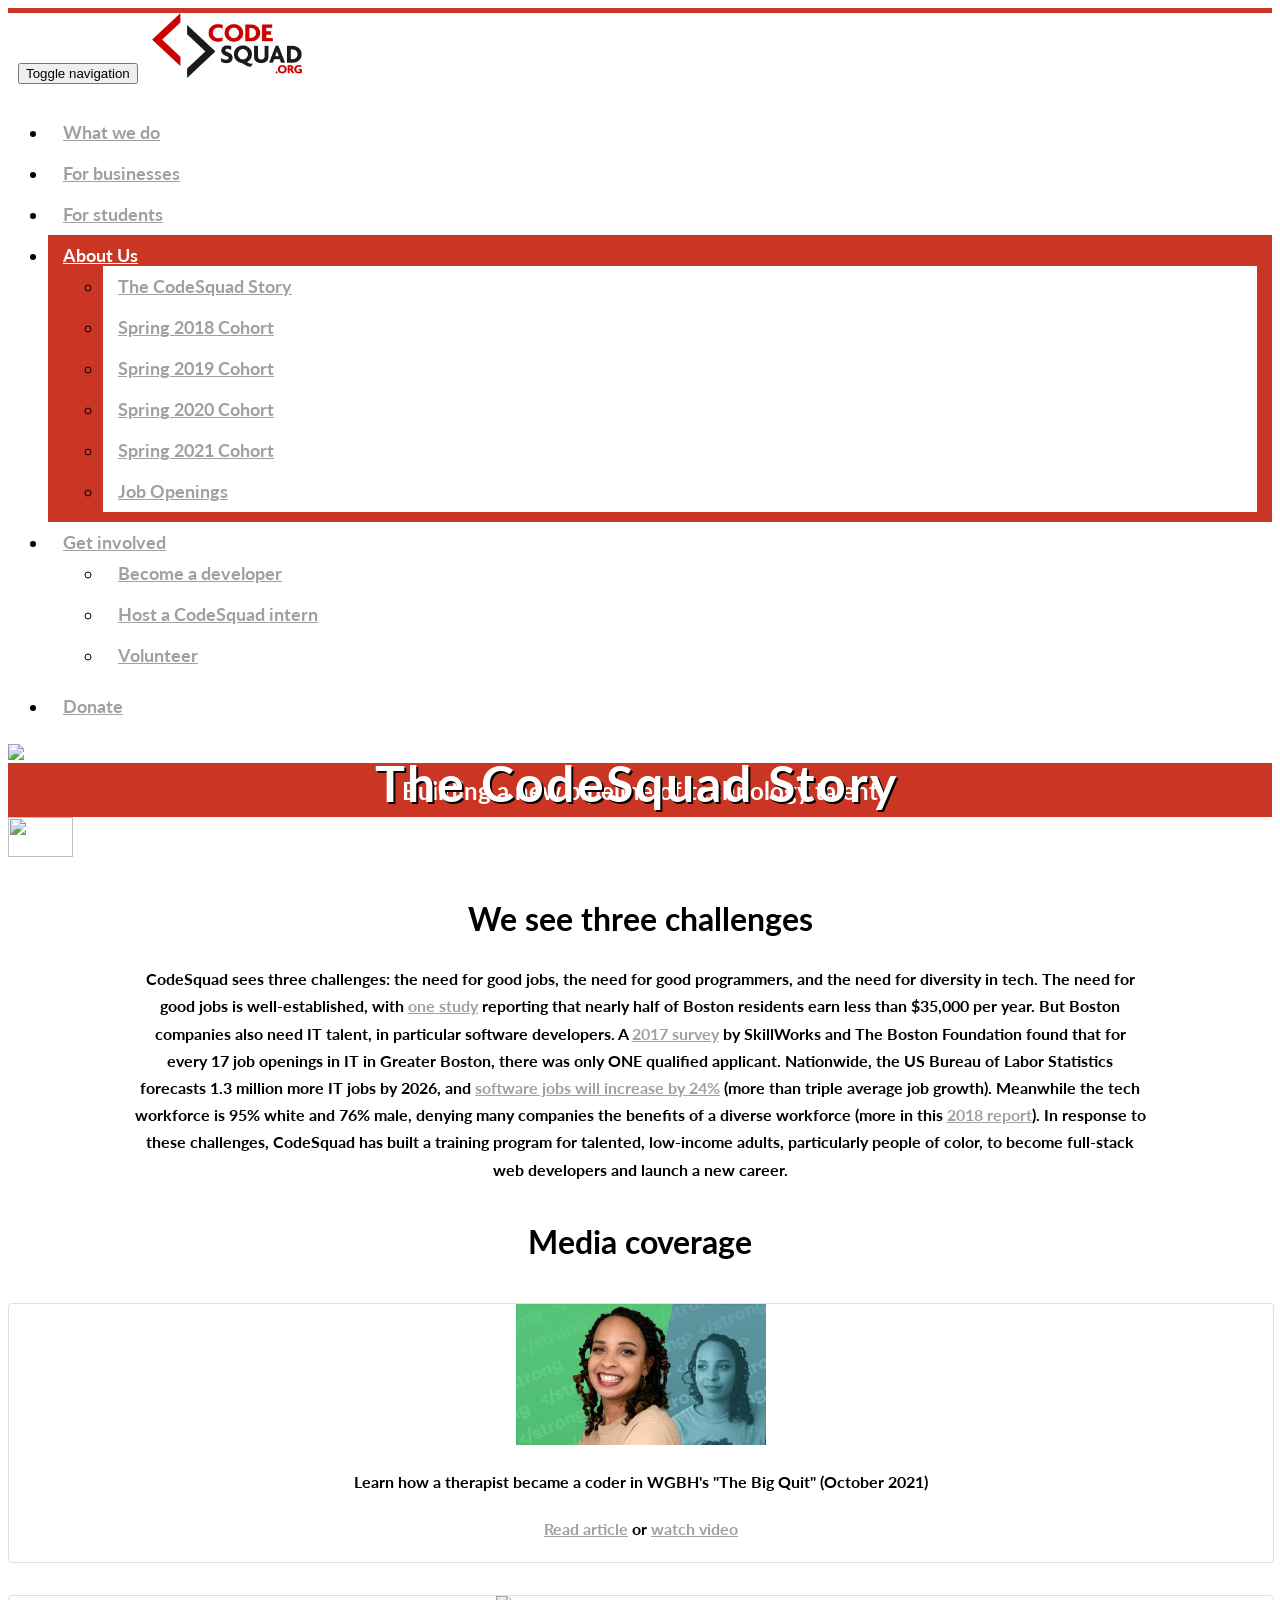
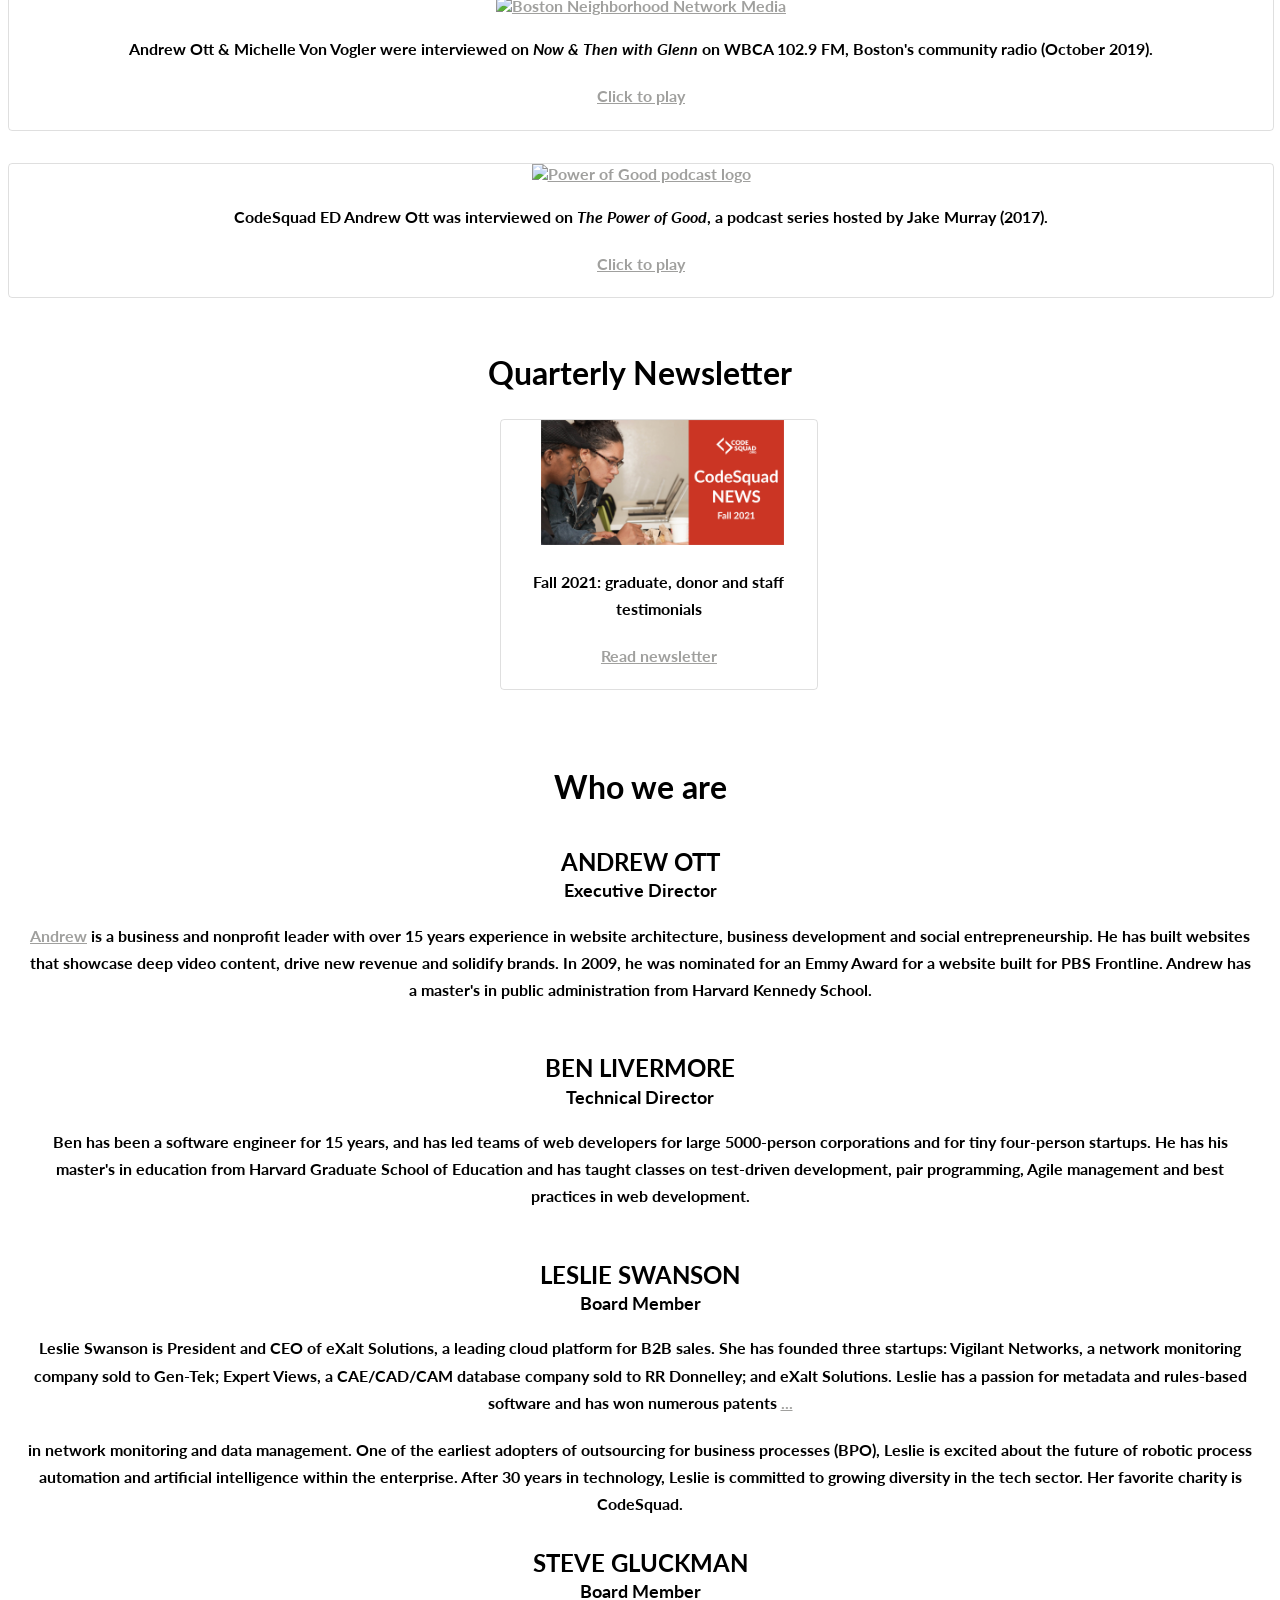
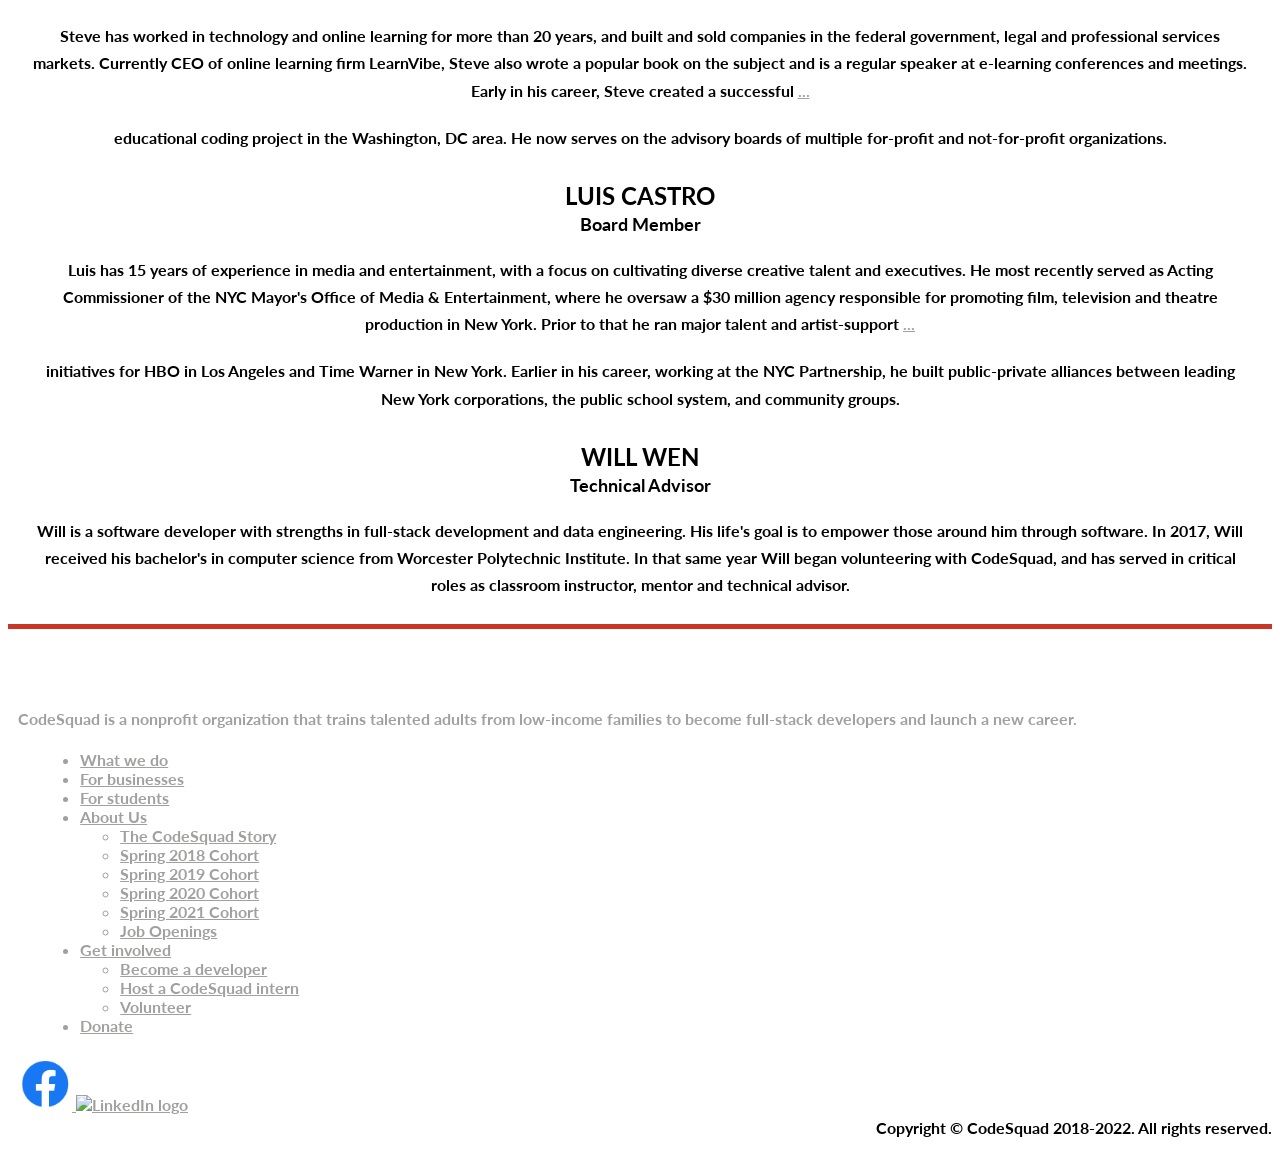
==== commit 4a9280f7: "pull from the live site" ====
--- a/about-us.html
+++ b/about-us.html
@@ -85,9 +85,9 @@
 						<a href="#" class="dropdown-toggle" data-toggle="dropdown" role="button" aria-haspopup="true"
 							aria-expanded="false">Get involved <span class="caret"></span></a>
 						<ul class="dropdown-menu">
+							<li><a href="students.html">Become a developer</a></li>
+							<li><a href="businesses.html">Host a CodeSquad intern</a></li>
 							<li><a href="volunteer.html">Volunteer</a></li>
-							<li><a href="businesses.html">Host a CodeSquad intern</a></li>
-							<li><a href="apply.html">Apply to CodeSquad</a></li>
 						</ul>
 					</li>
 					<li><a href="donate.html">Donate</a></li>
@@ -142,19 +142,31 @@
 			particularly people of color, to become full-stack web developers and launch a new career.
 		</p>
 
-		<!-- Links to radio media -->
+		<!-- Links to CodeSquad media coverage -->
 		<h1 class="center">
-			Hear more about us
+			Media coverage
 		</h1>
 		<div class="row">
-			<div class="col-xs-12 col-md-3 col-md-offset-3">
+			<div class="col-xs-12 col-md-3 col-md-offset-1">
+			<div class="card">
+					<div class="card-block">
+						<a href="https://www.wgbh.org/news/the-big-quit/bianca-blakesley" target="_blank"><img src="assets/img/BiancaWGBH.jfif"
+								alt="Boston Neighborhood Network Media" width="250"></a>
+						<p class="card-text">Learn how a therapist became a coder in WGBH's "The Big Quit" (October 2021)</p>
+						<p class="card-text">
+							<a href="https://www.wgbh.org/news/the-big-quit/bianca-blakesley" target="_blank">Read article</a> or <a href="https://www.youtube.com/watch?v=ccNjXCTvz3s" target="_blank">watch video</a>
+						</p>
+					</div> <!-- End of card block -->
+				</div> <!-- End of card -->
+				</div> <!-- End of column -->
+			<div class="col-xs-12 col-md-3">
 				<div class="card">
 					<div class="card-block">
 						<a href="https://bnnmedia.org/" target="_blank"><img src="assets/img/BNNmedia.png"
 								alt="Boston Neighborhood Network Media" width="250"></a>
 						<p class="card-text">
-							Andrew Ott and Michelle Von Vogler were interviewed on <em>Now & Then with Glenn</em> on WBCA 102.9 FM,
-							Boston's community radio station (October 2019).
+							Andrew Ott &amp; Michelle Von Vogler were interviewed on <em>Now & Then with Glenn</em> on WBCA 102.9 FM,
+							Boston's community radio (October 2019).
 						</p>
 						<p class="card-text">
 							<a href="assets/audio/NowAndThen.mp3" target="_blank">Click to play</a>
@@ -169,7 +181,7 @@
 								alt="Power of Good podcast logo" width="67"></a>
 						<p class="card-text">
 							CodeSquad ED Andrew Ott was interviewed on <em>The Power of Good</em>, a podcast series hosted by Jake
-							Murray (October 2017).
+							Murray (2017).
 						</p>
 						<p class="card-text">
 							<a href="https://soundcloud.com/user-743257536/power-of-good-14-codesquad" target="_blank">Click to
@@ -179,6 +191,25 @@
 				</div> <!-- End of card -->
 			</div> <!-- End of column -->
 		</div> <!-- End of row -->
+		
+
+		<h1 class="center">
+			Quarterly Newsletter
+		</h1>
+		<div class="flexContainer">
+			<div class="card flexChild flexCol">
+					<div class="card-block">
+						<a href="newsletter2021Fall.html">
+							<img src="assets/img/2021AppealHeader.png"
+									alt="CodeSquad News header" width="250">
+						</a>
+						<p class="card-text">Fall 2021: graduate, donor and staff testimonials</p>
+						<p class="card-text"><a href="newsletter2021Fall.html">Read newsletter</a></p>
+						
+					</div> <!-- End of card block -->
+				</div> <!-- End of card -->
+				</div>
+
 
 		<h1 class="center">
 			Who we are
@@ -341,9 +372,9 @@
 									Get involved<span class="caret"></span>
 								</a>
 								<ul class="dropdown-menu">
+									<li><a href="students.html">Become a developer</a></li>
+									<li><a href="businesses.html">Host a CodeSquad intern</a></li>
 									<li><a href="volunteer.html">Volunteer</a></li>
-									<li><a href="businesses.html">Host a CodeSquad intern</a></li>
-									<li><a href="apply.html">Apply to CodeSquad</a></li>
 								</ul>
 							</li>
 							<li><a href="donate.html">Donate</a></li>
--- a/assets/css/codesquad_css.css
+++ b/assets/css/codesquad_css.css
@@ -1,1772 +1,1775 @@
-:root {
-    --red: #cb3524;
-	--light-grey: #F0F0F0;
-    --grey: #A0A09E;
-    --dark-grey: #343434;
-    --white: #ffffff;
-    --black: #000000;  
-}
-
-html {
-	padding: 0;
-	margin: 0;
-}
-
-.row,
-.container-fluid > .navbar-collapse,
-.container-fluid > .navbar-header,
-.container > .navbar-collapse,
-.container > .navbar-header {
-	margin-left: 0;
-	margin-right: 0;
-}
-
-a {
-	color: rgb(160, 160, 158);
-}
-
-.active {
-	background-color: rgb(203, 53, 36);
-}
-
-/*.bizBak {
-	background: url('../img/img_8085_crop2.jpg');
-	background-size: cover;
-	background-repeat: no-repeat;
-}*/
-
-.blackSlantRight {
-	position: absolute;
-	top: 0;
-	right: 0;
-	width: 0;
-	height: 0;
-	border-top: 304px solid transparent;
-	border-right: 80px solid black;
-	border-bottom: 0;
-}
-
-.blackSlantLeft {
-	position: absolute;
-	top: 0;
-	left: 0;
-	width: 0;
-	height: 0;
-	border-top: 0;
-	border-right: 0;
-	border-left: 80px solid black;
-	border-bottom: 280px solid transparent;
-}
-
-.blackSlant2 {
-	position: absolute;
-	top: 0;
-	right: 0;
-	width: 0;
-	height: 0;
-	border-top: 280px solid transparent;
-	border-right: 80px solid black;
-	border-bottom: 0;
-}
-
-body {
-	font-family: "Lato", sans-serif;
-	font-size: medium;
-	font-weight: 700;
-}
-
-.border1 {
-	border-style: solid;
-	border-color: black;
-	border-width: 1px;
-}
-
-.btn {
-	border-radius: 0;
-}
-
-.btnWht {
-	/* red text on white */
-	color: rgb(203, 53, 36);
-	background-color: white;
-	padding: 1% 1.4%;
-}
-
-.btnRed {
-	/* white text on red */
-	color: white;
-	background-color: rgb(203, 53, 36);
-}
-
-.btnBuildSkills {
-	height: 20%;
-	width: 50%;
-	text-decoration: none;
-	font-size: large;
-	border: none;
-	cursor: pointer;
-	margin: 2% 30%;
-	padding: 3% 2%;
-}
-
-#btn1stLine {
-	padding: 0;
-	margin: 0;
-}
-
-#btn2ndLine {
-	font-size: medium;
-	text-align: center;
-	padding: 0;
-	margin: 0;
-}
-
-.calloutTxt {
-	border: 1px solid #252525;
-	width: 40%;
-	margin: auto;
-}
-
-.card {
-	border: 1px solid rgba(0, 0, 0, 0.125);
-	border-radius: 0.25rem;
-	display: inline-block;
-	width: 100%;
-	margin: 1rem 0;
-}
-
-.card td {
-	line-height: 1.7;
-}
-
-.card-center {
-	margin: 1% 35%;
-}
-
-/*.card-deck {
-	flex-flow: row wrap;
-}
-
-.card-deck .card {
-	display: flex;
-	flex-direction: column;
-	flex: 1 0 0%;
-	margin-right: 15px;
-	margin-bottom: 0;
-  margin-left: 15px;
-}*/
-
-.card-header {
-	padding: 0.75rem 1.25rem;
-	margin-bottom: 0;
-	font-size: large;
-	color: white;
-	background-color: #343434;
-	border-bottom: 1px solid rgba(0, 0, 0, 0.125);
-}
-
-.card-img-float {
-	float: left;
-}
-
-.card-img-overlay {
-	padding: 0;
-}
-
-.card-noBorder {
-	border-style: none;
-}
-
-.cardPtr {
-	top: 8%;
-}
-
-.card-TechAdvisor {
-	border-style: none;
-	padding: 0 10%;
-}
-
-.card-title {
-	font-size: x-large;
-	text-transform: uppercase;
-	line-height: 1.1;
-	margin: 0;
-}
-
-.card-subhead {
-	font-size: large;
-	text-transform: capitalize;
-}
-
-.card-text {
-	margin: 1.25rem;
-	column-count: 1;
-}
-
-.center {
-	text-align: center;
-}
-
-.container-fluid {
-	padding: 0;
-}
-
-ul li ul li {
-	background-color: white;
-}
-
-.donateBak {
-	background: url("../img/Dudley2Kendall.png");
-	background-size: 100% auto;
-	/* background-position: center top; */
-	background-repeat: no-repeat;
-}
-
-.donateBlurb {
-	padding: 0 3%;
-}
-
-.donateBtn {
-	text-decoration: none;
-	font-size: large;
-	border: none;
-	margin: 2% auto;
-	width: 160px;
-	cursor: pointer;
-}
-
-.divSpacer {
-	height: 600px;
-}
-
-.eventDates {
-	border-collapse: collapse;
-}
-
-.eventDates td {
-	padding: 8px;
-}
-
-.eventDates .borderLeft {
-	border-left: 1px solid rgba(0, 0, 0, 0.125);
-}
-
-.FBbutton {
-	/*position: absolute;*/
-	/*left: 30%;*/
-	height: 54px;
-	width: auto;
-	color: white;
-	background-color: rgb(59, 89, 152); /* FaceBook blue*/
-	text-decoration: none;
-	font-size: x-large;
-	border: none;
-	padding: 0 2%;
-	margin: 0 20%;
-	/*cursor: pointer;	*/
-}
-
-.flexContainer {
-	display: flex;
-	justify-content: center;
-	align-items: center;
-}
-.flexChild {
-	margin: 0 0 3% 3%;
-}
-.flexCol {
-	width: 25%;
-}
-
-.footerFont {
-	color: rgb(160, 160, 158);
-}
-
-.footerBak {
-	background: url("../img/blackBak.png");
-	background-size: cover;
-	background-repeat: repeat;
-}
-
-.footerLogo {
-	background: url("../img/logo_inverse.png");
-	background-size: cover;
-	background-repeat: no-repeat;
-	width: 200px;
-	height: 80px;
-}
-
-.footerHead {
-	color: white;
-	margin: 2em auto 0.5em;
-	text-transform: uppercase;
-	font-size: small;
-}
-
-.footerBtn {
-	text-transform: uppercase;
-	text-decoration: none;
-	font-size: medium;
-	width: 100%;
-	height: 2.5em;
-	margin: 5% auto 8%;
-	border: none;
-	cursor: pointer;
-}
-
-.funderCompanies div {
-	margin: 20px inherit;
-}
-
-h1 {
-	color: black;
-	font-size: xx-large;
-	font-weight: bold;
-	line-height: 1.3;
-	margin: 3% 8% 2% 8%;
-}
-
-h2 {
-	font-size: xx-large;
-	font-weight: bold;
-	text-transform: uppercase;
-	margin-top: 5%;
-}
-
-h3 {
-	font-size: x-large;
-	font-weight: bold;
-	text-transform: uppercase;
-}
-
-h4 {
-	/*color: white;*/
-	font-size: x-large;
-	text-transform: uppercase;
-	margin: 0;
-	padding: 10% 0 0 10%; /*top right bottom left*/
-}
-
-h5 {
-	font-size: large;
-	font-weight: bold;
-}
-
-.headlineBtn {
-	/*height: 12%;*/
-	width: 16%;
-	text-decoration: none;
-	font-size: large;
-	border: none;
-	margin: 2% auto;
-	cursor: pointer;
-}
-
-.headlineBtn1 {
-	position: absolute;
-	top: 72%;
-	left: 31%;
-}
-
-.headlineBtn2 {
-	position: absolute;
-	top: 72%;
-	left: 50%;
-	/*padding: 0.5% 1.4% 0.5% 1.4%;*/
-	padding: 0;
-}
-
-.headlineTxt {
-	position: absolute;
-	color: white;
-	font-size: 3.9vw;
-	letter-spacing: 2.3px;
-	text-shadow: 2px 2px black;
-}
-.headlineTxt2 {
-	/* Sub-head */
-	font-size: 2.4vw;
-	top: 52%;
-	left: 14%;
-}
-.headlineTxtAbout {
-	top: 44%;
-	left: 29%;
-}
-.headlineTxtApply {
-	top: 14%;
-	left: 51%;
-}
-.headlineTxtBiz {
-	top: 37%;
-	left: 10%;
-}
-.headlineTxtCohort {
-	top: 79%;
-	left: 31%;
-}
-.headlineTxtCohort2021 {
-	top: 58%;
-	left: 31%;
-}
-.headlineTxtDonate {
-	top: 44%;
-	left: 26%;
-	margin: 20px 0 0 0;
-	/* color: black; */
-	/* text-shadow: none; */
-	padding: 0px 20px;
-	background-color: black;
-}
-.headlineTxtJobs {
-	top: 66%;
-	left: 28%;
-}
-.headlineTxtHome {
-	top: 37%;
-	left: 7%;
-}
-.headlineTxtProj2 {
-	top: 3%;
-	left: 25%;
-}
-.headlineTxtProj {
-	top: 10%;
-	left: 70%;
-}
-.headlineTxtStudents {
-	top: 51%;
-	left: 36%;
-}
-.headlineTxtVol {
-	font-size: 3.3vw;
-	top: 8%;
-	left: 56.5%;
-}
-
-.height400 {
-	height: 350px;
-}
-
-img {
-	padding: 0;
-	margin: 0;
-}
-
-/* input[type=text] {
-	color: rgb(160,160,158);
-	width: 100%;
-	background-color: rgb(36,34,35);
-	padding: 12px 0px;
-	border: none;
-	border-bottom: 1px solid rgb(160,160,158);
-} */
-
-.joinUsBtn {
-	position: absolute;
-	left: 30%;
-	height: 20%;
-	width: 40%;
-	text-decoration: none;
-	font-size: large;
-	border: none;
-	cursor: pointer;
-}
-
-.maxHeight {
-	height: 280px;
-}
-
-.mobileShow {
-	display: none;
-}
-
-.mobileHide {
-	display: inline;
-}
-
-.graduateCompanies div {
-	margin: 15px 0 0 0;
-}
-
-.momentumBak {
-	background: url("../img/img_8257_momentum3.jpg");
-	background-size: cover;
-	background-repeat: no-repeat;
-}
-
-/* .momentumBlurbHead {
-	text-transform: uppercase;
-	margin: -1% 0;
-	padding: 0;
-} */
-
-/* .momentumBlurbTxt {
-	font-size: large;
-	line-height: 1.5;
-	padding: 2% 0 1% 3%;
-} */
-
-.momentumHeadline {
-	position: absolute;
-	text-align: center;
-	top: 5%;
-	left: 40%;
-}
-
-.momentumFacts {
-	display: flex;
-	justify-content: center;
-	align-items: center;
-	margin-top: 25px;
-	margin-bottom: 25px;
-}
-
-.momentumRed {
-	color: rgb(203, 53, 36);
-	font-size: 3em;
-	/* padding-top: 0.5%; */
-	padding-bottom: 1%;
-}
-
-.momentumTxt {
-	color: black;
-	text-align: left;
-	font-size: large;
-}
-
-/* Styling for homepage momentum bullet list */
-.momentumUL {
-	padding: 0 5%;
-	margin: 0;
-}
-
-.navbar-header {
-	padding: 0 10px 10px;
-}
-
-.navbar {
-	font-size: 1.1em;
-	margin-bottom: 0;
-}
-
-.navbar-default {
-	border-style: none;
-	background-color: white;
-}
-
-.navbar-brand img {
-	margin-left: 10px;
-	height: 65px;
-}
-
-.navbar-nav li {
-	/*top right bottom left*/
-	/*padding: 3% 1% 3% 1%;*/
-	padding: 10px 15px;
-}
-
-.navbar-default .navbar-nav > .active > a,
-.navbar-default .navbar-nav > .active > a:hover,
-.navbar-default .navbar-nav > .active > a:focus {
-	background-color: rgb(203, 53, 36);
-	color: white;
-}
-
-.navbar-brand {
-	padding: 0;
-}
-
-p {
-	/* content */
-	font-size: medium;
-	line-height: 1.7;
-	/* border */
-	/* padding */
-	/* margin */
-	margin: 0 auto 15px auto;
-}
-
-.padding0 {
-	padding: 0;
-}
-
-.padding5 {
-	padding: 3% 0;
-}
-
-.positionRel {
-	position: relative;
-}
-
-.positionRel .row {
-	padding: 0 10px;
-}
-
-.positionRel p {
-	margin: 0;
-}
-
-.pOverflow {
-	line-height: 1.7;
-	font-size: medium;
-	padding: 0 1.25rem;
-}
-
-.recruitment-alert {
-	background-color: rgb(203, 53, 36);
-	color: white;
-	border-radius: 0%;
-}
-
-.recruitment-alert a {
-	color: white;
-	text-decoration: underline;
-}
-
-.red-bar {
-	background-color: rgb(203, 53, 36);
-	color: white;
-	font-size: x-large;
-	text-align: center;
-	padding: 1%;
-	margin: 0 auto;
-}
-
-.red-bar-empty {
-	height: 30px;
-}
-
-.redSlant {
-	position: absolute;
-	top: 0;
-	left: 0;
-	width: 0;
-	height: 0;
-	border-right: 5px solid transparent;
-	border-bottom: 304px solid transparent;
-	border-left: 80px solid #cb3524; /* CodeSquad red in hex code */
-}
-
-.redSlant2 {
-	position: absolute;
-	top: 0;
-	left: 0;
-	width: 0;
-	height: 0;
-	border-right: 5px solid transparent;
-	border-bottom: 280px solid transparent;
-	border-left: 80px solid #cb3524; /* CodeSquad red in hex code */
-}
-
-.rowBlk {
-	background-color: black;
-}
-
-select {
-	color: rgb(160, 160, 158);
-	background-color: rgb(36, 34, 35);
-	/*align-self: right;*/
-	padding: 12px 0px;
-	border: none;
-}
-
-.slantBoxBlk {
-	background-color: black;
-	color: white;
-	padding: 1% 2.5%;
-}
-
-.slantBoxRed {
-	background-color: rgb(203, 53, 36);
-	color: white;
-	padding: 1% 2.5%;
-}
-
-.slantBoxRed p,
-.slantBoxBlk p {
-	color: rgb(242, 240, 240);
-}
-
-.slantIndex {
-	background: url("../img/9484-cropVert.jpg");
-	background-size: cover;
-	background-repeat: no-repeat;
-	height: 304px;
-}
-
-.slantBiz {
-	background: url("../img/img_9511.jpg");
-	background-size: cover;
-	background-repeat: no-repeat;
-}
-.slantProj {
-	background: url("../img/gratitude.jpg");
-	background-size: cover;
-	background-repeat: no-repeat;
-}
-
-.slantDonate {
-	background: url("../img/handshake4.jpg");
-	background-size: cover;
-	background-repeat: no-repeat;
-	height: 280px;
-}
-
-.slantStudent {
-	background: url("../img/img_8089_crop.jpg");
-	background-size: cover;
-	background-repeat: no-repeat;
-	height: 280px;
-}
-
-.slantStudent2 {
-	background: url("../img/9484-cropVert.jpg");
-	background-size: cover;
-	background-repeat: no-repeat;
-	height: 280px;
-}
-
-.top-red-line {
-	height: 5px;
-	background-color: rgb(203, 53, 36);
-}
-
-.underline {
-	padding-bottom: 1%;
-	text-decoration: underline rgb(203, 53, 36);
-	/*width: 100%;*/
-	/*	border-style: solid;
-	border-color: rgb(203,53,36);
-	border-width: 1px;*/
-}
-
-.vertical-align {
-	display: flex;
-	justify-content: center;
-	align-items: center;
-}
-
-.width60 {
-	width: 60%;
-	margin-bottom: 5%;
-}
-
-.width80 {
-	width: 80%;
-}
-
-@media only screen and (max-width: 700px) {
-	.calloutTxt {
-		width: 100%;
-	}
-	.card-TechAdvisor {
-		padding: 0;
-	}
-	.flexCol {
-		width: 100%;
-	}
-	.flexChild {
-		width: 100%;
-	}
-	h1,
-	h2 {
-		font-size: large;
-	}
-	.headlineBtn {
-		/* For mobile phones: */
-		display: none;
-	}
-	.headlineTxt {
-		font-size: x-large;
-	}
-	.headlineTxtAbout {
-		top: 102%;
-		left: 6%;
-	}
-	.headlineTxtBiz {
-		top: 97%;
-		left: 0%;
-	}
-	.headlineTxtHome {
-		top: 97%;
-		left: 0%;
-	}
-	.headlineTxtProj {
-		top: 110%;
-		left: 9%;
-	}
-	.headlineTxtVol {
-		top: 110%;
-		left: 18%;
-	}
-	.joinUsBtn,
-	.FBbutton {
-		font-size: large;
-	}
-	.mobileShow {
-		display: inline-block;
-		padding-bottom: 2%;
-	}
-	.mobileHide {
-		display: none;
-	}
-	.momentumRed {
-		font-size: 2em;
-	}
-	.navbar-brand img {
-		height: 100%;
-	}
-	p,
-	li {
-		font-size: small;
-	}
-	.pOverflow {
-		font-size: small;
-	}
-	.slantBoxRed,
-	.slantBoxBlk {
-		padding: 1% 5%;
-	}
-	.width60,
-	.width80 {
-		width: 100%;
-	}
-}
-
-@media (min-width: 576px) {
-	.card-columns {
-		-webkit-column-count: 2;
-		-moz-column-count: 2;
-		column-count: 2;
-		-webkit-column-gap: 1.25rem;
-		-moz-column-gap: 1.25rem;
-		column-gap: 1.25rem;
-	}
-}
-
-@media (min-width: 768px) {
-	.equal-columns {
-		display: flex;
-		flex-wrap: wrap;
-	}
-}
-
-/* Smaller laptops */
-@media (max-width: 1024px) {
-	.navbar-right li {
-		padding-right: 5px;
-		padding-left: 5px;
-	}
-}
-
-/* Tablets */
-@media (max-width: 768px) {
-	.navbar-brand img {
-		height: 50px;
-		padding-top: 5px;
-	}
-	.navbar-right li {
-		padding-right: 0;
-		padding-left: 0;
-	}
-	.navbar-right li a {
-		padding: 10px;
-		font-size: small;
-	}
-}
-@media (max-width:450px) {
-	.rapid7logo {
-		width: 70%;
-	}
-}
-
-
-/* New For Students Page Styling */
-.container-banner {
-	/* background-color: var(--red); */
-	/* background-color: darkred; */
-	background-color: var(--dark-grey);
-}
-
-.img-banner {
-	/* opacity: 0.56; */
-	opacity: 0.3;
-}
-
-.page-apply {
-	width: 100vw;
-	display: flex;
-	flex-direction: column;
-	margin-top: 20px;
-}
-
-.text-shadow-white {
-	text-shadow: 2px 1px var(--white);
-}
-
-.text-shadow-grey {
-	text-shadow: 2px 1px var(--light-grey);
-}
-
-.text-italics {
-	font-style: italic;
-}
-
-.text-color-red {
-	color: var(--red);
-}
-
-.font-weight-bold {
-	font-weight: bold;
-}
-
-.span-time {
-	font-size: 1.2rem;
-	margin: 0;
-	padding: 0;
-}
-
-.background-light-grey {
-	background-color: var(--light-grey);
-}
-
-.background-grey {
-	background-color: var(--grey);
-}
-
-.page-apply h1 {
-	margin: unset;
-	color: var(--red);
-	text-decoration: underline;
-	text-underline-position: under;
-	text-decoration-color: var(--red);
-	text-align: center;
-	margin-bottom: 10px;
-}
-
-.page-apply h2 {
-	text-transform: none;
-	font-size: 2.9rem;
-	margin: 40px 0 0 0;
-}
-
-.page-apply h3 {
-	text-transform: revert;
-	font-size: 2.2rem;
-	font-weight: bold;
-	margin: 10px 0;
-	text-decoration: underline;
-	text-decoration-color: var(--red);
-	text-decoration-thickness: 2px;
-    text-underline-position: under;
-	line-height: 1.3;
-}
-
-.page-apply h4 {
-	text-transform: revert;
-	font-size: 2rem;
-	font-weight: bold;
-	margin: 0 0 7px 0;
-	padding: 0;
-	text-decoration: underline;
-	text-decoration-color: var(--red);
-	text-decoration-thickness: 2px;
-    text-underline-position: under;
-}
-
-.page-apply h5 {
-	text-decoration: underline;
-	text-decoration-color: var(--red);
-	text-decoration-thickness: 2px;
-    text-underline-position: under;
-}
-
-.page-apply h6 {
-	font-size: 2rem;
-}
-
-.page-apply a:link,
-.page-apply a:visited {
-	color: var(--red);
-	text-decoration: underline;
-	text-decoration-color: var(--dark-grey);
-	text-decoration-thickness: 2px;
-}
-
-.page-apply a:hover,
-.page-apply a:active {
-	color: var(--dark-grey);
-	text-decoration: underline;
-	text-decoration-color: var(--red);
-	text-decoration-thickness: 2px;
-}
-
-.page-apply p {
-	line-height: 1.52;
-}
-
-.ul-3-column {
-	column-count: 3;
-}
-
-.ul-2-column {
-	column-count: 2;
-	column-gap: 20px;
-}
-
-.ul-2-column li {
-	/* width: fit-content; */
-	width: max-content;
-}
-
-.ul-2-column li {
-	margin-right: 2px;
-} 
-
-.ul-3-column li {
-	margin-right: 10px;
-} 
-
-.border-bottom-red {
-	border-bottom: 2px solid var(--red);
-}
-
-.border-top-red {
-	border-top: 2px solid var(--red);
-}
-
-.border-top-grey {
-	border-top: 1px solid var(--grey);
-}
-
-.page-apply li {
-	padding-top: 2px;
-}
-
-.text-underline {
-	text-decoration: underline;
-}
-
-@media screen and (min-width: 1px) and (max-width: 315px) {
-	.mobile-hide {
-		display: none;
-	}
-}
-
-/* Other spots on the website change the font-size at smaller screen sizes. This is a temporary fix until we can verify that fixing this for the whole site doesn't cause any unintended problems. */
-@media screen and (min-width: 1px) and (max-width: 700px) {
-	.page-apply p,
-	.page-apply li {
-		font-size: medium;
-	}
-
-	.page-apply h1 {
-		font-size: xx-large;
-	}
-}
-
-/* Styling For Students Page */
-.container-section {
-	display: flex;
-	flex-direction: column;
-	width: 100%;
-	margin: 0 0 10px 0;
-	align-items: center;
-}
-
-/* Container for the headline for each section */
-.container-head {
-	border-bottom: 2px solid var(--red);
-	width: 100%;
-	display: flex;
-	flex-direction: row;
-	justify-content: space-between;
-	padding: 0 40px 5px 40px;
-	box-sizing: border-box;
-}
-
-/* container for extra text in the headline that's a bit smaller than the actual headline */
-.container-head span {
-	font-size: 2rem;
-	margin: 40px 0 0 0;
-}
-
-/* Container for the three columns */
-.container-three-sections {
-	padding: 5px 40px;
-	box-sizing: border-box;
-	display: flex;
-	flex-direction: row;
-	justify-content: space-between;
-	width: 100vw;
-	flex-wrap: wrap;
-}
-
-.container-three-section {
-	display: flex;
-	flex-direction: column;
-	color: var(--dark-grey);
-	max-width: 30%;
-	/* width: fit-content; */
-	width: max-content;
-}
-.container-three-section ul {
-	list-style-type: none;
-	padding-left: 0;
-}
-
-.container-three-section.display-list-bullet li {
-	list-style-type: disc;
-}
-
-.container-three-section.display-list-bullet ul {
-	list-style-type: none;
-	padding-left: 20px;
-}
-
-.container-form-apply {
-	display: flex;
-	flex-direction: column;
-	width: 100%;
-}
-
-.container-form-head {
-	padding: 5px 40px;
-}
-
-.container-form-head h1 {
-	color: var(--red);
-	text-align: center;
-}
-
-.link-button-apply {
-	font-size: 3rem;
-	height: fit-content;
-	margin: 20px auto;
-	align-self: center;
-}	
-
-.link-button-apply a:link,
-.link-button-apply a:visited {
-	box-sizing: border-box;
-	text-decoration: none;
-	padding: 10px;
-	border: 2px solid var(--dark-grey);
-	background-color: var(--red);
-	color: var(--white);	
-}
-
-.link-button-apply a:hover,
-.link-button-apply a:active {
-	border: 2px solid var(--red);
-	background-color: var(--white);
-	color: var(--red);	
-}
-
-.container-one-head {
-	width: 100%;
-	border-bottom: 2px solid var(--red);
-	padding: 0 40px 5px 40px;
-}
-
-.container-one-section {
-	width: 100%;
-	padding: 5px 40px;
-	box-sizing: border-box;
-	display: flex;
-	flex-direction: column;
-}
-
-.container-two-sections {
-	display: flex;
-	flex-direction: row;
-	justify-content: space-between;
-	width: 100%;
-	margin: 10px 0;
-	padding: 5px 40px;
-	box-sizing: border-box;
-}
-
-.container-process-row {
-	width: 100%;
-	box-sizing: border-box;
-	display: flex;
-	flex-direction: row;
-	justify-content: flex-start;
-	margin-bottom: 10px;
-}
-
-.process-step {
-	font-size: 3rem;
-	display: flex;
-	justify-content: flex-start;
-	align-items: center;
-	width: 7%;
-	min-width: fit-content;
-	margin-right: 10px;
-}
-
-.process-step-next {
-	font-size: 3rem;
-	display: flex;
-	justify-content: flex-start;
-	margin-left: 5px;
-	align-items: center;
-	width: 5%;
-	min-width: fit-content;
-	margin-right: 10px;
-}
-
-.process-content {
-	align-self: center;
-	width: 90%;
-	padding: 5px 0;
-}
-
-.process-date {
-	display: flex;
-	justify-content: center;
-	align-items: center;
-	width: 10%;
-}
-
-.container-section-50 {
-	width: 45%;
-}
-
-.container-section-process {
-	width: 45%;
-}
-
-.container-section- {
-	width: 45%;
-}
-
-.img-half-screen-vertical {
-	width: 45%;
-	background-color: var(--red);
-	margin-top: 20px;
-	/* height: fit-content; */
-	height: max-content;
-}
-
-.img-half-screen-vertical img {
-	width: 100%;
-	height: auto;
-	opacity: 0.56;
-}
-
-.container-section-50 ul {
-	padding-inline-start: 20px;
-}
-
-.container-column-40 {
-	display: flex;
-	flex-direction: column;
-	width: 35%;
-}
-
-.container-apply-logos-column {
-	display: flex;
-	flex-direction: column;
-	width: 100%;
-	align-items: center;
-}
-
-.container-apply-logos {
-	display: flex;
-	flex-direction: row;
-	width: 100%;
-	justify-content: space-between;
-	align-items: center;
-	flex-wrap: wrap;
-	padding: 40px 0;
-}
-
-.container-apply-logos-hidden {
-	width: 27%;
-	min-width: 200px;
-	height: 2px;
-	margin: 20px 15px;	
-}
-
-.container-apply-logos img {
-	width: 27%;
-	min-width: 200px;
-	height: auto;
-	margin: 20px 15px;
-}
-
-.header-apply-logos {
-	margin-bottom: 20px;
-	font-size: 2rem;
-}
-
-.container-tools-logos {
-	display: flex;
-	flex-direction: row;
-	justify-content: space-between;
-	flex-wrap: wrap;
-	width: 100%;
-	margin: 0;
-}
-
-.container-tool-individual {
-	box-sizing: border-box;
-	margin: 20px 20px 40px 0;
-	width: 280px;
-	height: 280px;
-	box-sizing: border-box;
-	transform-style: preserve-3d;
-  	transform-origin: center right;
-	transition: transform 1s;
-}
-
-.div-hidden {
-	width: 280px;
-	height: 2px;
-	box-sizing: border-box;
-	margin: 20px 20px 40px 0;
-}
-
-.container-tool-individual-front {
-	display: flex;
-	align-items: center;
-	justify-content: center;
-	flex-direction: column;
-	width: 100%;
-	height: 100%;
-	box-sizing: border-box;
-	backface-visibility: hidden;
-	background-color: var(--white);
-	box-shadow: 5px 10px 18px var(--grey);
-    visibility: visible;
-}
-
-.container-tool-individual-front img {
-	position: absolute;
-	top: 50px;
-}
-
-.img-margin-more img {
-	position: absolute;
-	top: 80px;
-}
-
-.container-tool-individual-front h6 {
-	position: absolute;
-	bottom: 70px;
-}
-
-.container-tool-individual-front button {
-	position: absolute;
-	bottom: 30px;
-}
-
-.container-tool-individual-back {
-	display: flex;
-	align-items: center;
-	justify-content: flex-start;
-	flex-direction: column;
-	width: 100%;
-	height: 100%;
-	margin-top: -100%;
-	box-sizing: border-box;
-	backface-visibility: hidden;
-	background-color: var(--white);
-	box-shadow: 5px 10px 18px var(--grey);
-	padding: 5px 10px 0 10px;
-	transform: rotateY(180deg);
-  	transform: rotateX(-180deg);
-    visibility: hidden;
-}
-
-.container-tool-individual-back button {
-	position: absolute;
-	bottom: 10px;
-}
-
-.container-tool-individual.is-flipped {
-	transform: rotateX(-180deg);
-}
-
-.container-tool-individual.is-flipped .container-tool-individual-back {
-    visibility: visible;
-}
-
-.container-tool-individual.is-flipped .container-tool-individual-front {
-	transition-delay: 0.3s;
-    visibility: hidden;
-}
-
-.tools-logo {
-	width: 35%;
-	height: auto;	
-}
-
-.button-more {
-	border: 1px solid var(--red);
-	background-color: var(--white);
-	color: var(--red);
-	padding-bottom: 5px;
-}
-
-.caret-font-size {
-	font-size: 2rem;
-}
-
-.button-more:hover,
-.button-more:active {
-	background-color: var(--red);
-	color: var(--white);
-	border: 1px solid var(--dark-grey);
-}
-
-
-/* Timeline */
-
-/* The actual timeline (the vertical ruler) */
-.timeline {
-	position: relative;
-	max-width: 100%;
-	margin: 0 auto;
-	box-sizing: border-box;
-}
-
-.timeline p {
-	margin: 0;
-}
-
-.span-timeline-date {
-	font-weight: bold;
-	font-size: 1.7rem;
-	font-style: italic;
-	padding: 10px 0 0 0;
-}
-
-footer {
-	margin-top: -10px;
-}
-  
-/* The actual timeline (the vertical ruler) */
-.timeline::after {
-	content: '';
-	position: absolute;
-	width: 4px;
-	background-color: var(--red);
-	top: 0;
-	bottom: 0;
-	left: 50%;
-	margin-left: -3px;
-	box-sizing: border-box;
-}
-  
-/* Container around timeline content */
-.container-timeline-section {
-	padding: 10px 40px;
-	position: relative;
-	background-color: inherit;
-	width: 50%;
-	box-sizing: border-box;
-	/* border: 2px solid var(--red); */
-}
-  
-/* The circles on the timeline */
-.container-timeline-section::after {
-	content: '';
-	position: absolute;
-	width: 25px;
-	height: 25px;
-	right: -12px;
-	background-color: var(--white);
-	border: 4px solid var(--red);
-	top: 15px;
-	border-radius: 50%;
-	z-index: 1;
-	box-sizing: border-box;
-}
-  
-/* Place the container to the left */
-.timeline-left {
-	left: 0;
-	box-sizing: border-box;
-}
-  
-/* Place the container to the right */
-.timeline-right {
-	left: 50%;
-	box-sizing: border-box;
-}
-  
-/* Add arrows to the left container (pointing right) */
-.timeline-left::before {
-	content: " ";
-	height: 0;
-	position: absolute;
-	top: 22px;
-	width: 0;
-	z-index: 1;
-	right: 30px;
-	border: medium solid var(--red);
-	border-width: 10px 0 10px 10px;
-	border-color: transparent transparent transparent var(--red);
-	box-sizing: border-box;
-}
-  
-/* Add arrows to the right container (pointing left) */
-.timeline-right::before {
-	content: " ";
-	height: 0;
-	position: absolute;
-	top: 22px;
-	width: 0;
-	z-index: 1;
-	left: 30px;
-	border: medium solid var(--red);
-	border-width: 10px 10px 10px 0;
-	border-color: transparent var(--red) transparent transparent;
-	box-sizing: border-box;
-}
-  
-/* Fix the circle for containers on the right side */
-  .timeline-right::after {
-	left: -13px;
-	box-sizing: border-box;
-}
-  
-/* The actual timeline content */
-.timeline-content {
-	padding: 20px;
-	position: relative;
-	/* border-radius: 6px; */
-	box-sizing: border-box;
-	border: 2px solid var(--red);
-	background-color: var(--white);
-}
-
-
-/* Donate Page */
-.container-donate-daf-widget {
-	width: 100%;
-	display: flex;
-	justify-content: center;
-	margin: 10px 0;
-}
-
-#dafdirectdiv {
-	-webkit-box-sizing: unset;
-	font-weight: unset;
-}
-
-@media screen and (min-width: 1px) and (max-width: 788px) {
-	.container-three-sections {
-		flex-direction: column;
-	}
-
-	.container-three-section {
-		width: 100%;
-		max-width: 100%;
-	}
-
-	.container-head {
-		flex-direction: column;
-		padding: 0px 20px 5px 20px;
-	}
-
-	.container-two-sections,
-	.container-one-section {
-		flex-direction: column;
-		padding: 5px 20px;
-	}
-
-	.container-head span {
-		margin: 5px 0 0 0;
-	}
-
-	.container-three-sections {
-		padding: 5px 20px;
-	}
-
-	.container-section h5 {
-		text-align: center;
-	}
-
-	.ul-3-column,
-	.ul-2-column {
-		column-count: 1;
-	}
-}
-
-@media screen and (min-width: 645px) and (max-width: 909px) {
-	.container-head {
-		flex-direction: column;
-	}
-
-	.container-head span {
-		margin: 5px 0 0 0;
-	}
-
-	.container-section p,
-	.container-section li {
-		font-size: medium;
-	}
-
-	.ul-3-column {
-		column-count: 2;
-	}
-
-	.ul-2-column {
-		column-count: 1;
-	}
-
-	.ul-3-column li,
-	.ul-2-column li {
-		margin-right: 10px;
-	}
-}
-
-@media screen and (min-width: 1px) and (max-width: 767px) {
-	.container-apply-logos {
-		justify-content: center;
-	}
-
-	.container-apply-logos-hidden {
-		margin: 20px 45px;	
-	}
-	
-	.container-apply-logos img {
-		margin: 20px 45px;
-	}
-}
-
-@media screen and (min-width: 1px) and (max-width: 900px) {
-	.container-section-process {
-		width: 100%;
-	}
-
-	.img-half-screen-vertical {
-		display: none;
-	}
-}
-
-@media screen and (min-width: 1px) and (max-width: 450px) {
-	.container-tools-logos {
-		justify-content: center;
-	}
-
-	.container-tool-individual {
-		margin: 20px 0 40px 0;
-	}
-
-	.div-hidden {
-		margin: 20px 50px 40px 50px;
-	}
-}
-
-@media screen and (min-width: 451px) and (max-width: 979px) {
-	.container-tools-logos {
-		justify-content: center;
-	}
-
-	.container-tool-individual {
-		margin: 20px 50px 40px 50px;
-	}
-
-	.div-hidden {
-		margin: 20px 50px 40px 50px;
-	}
-}
-
-@media screen and (min-width: 1px) and (max-width: 667px) {
-	.container-two-sections,
-	.container-one-section {
-		flex-direction: column;
-		padding: 5px 20px;
-	}
-
-	.container-section-50 {
-		max-width: 100%;
-		width: fit-content;
-		box-sizing: border-box;
-		width: 100%;
-	}
-
-	.process-content {
-		width: fit-content;
-		max-width: 90%;
-	}
-
-	.process-step {
-		margin-right: 10px;
-		min-width: fit-content;
-		align-self: flex-start;
-	}
-	
-	.process-step-next {
-		margin-right: 10px;
-		min-width: fit-content;
-		align-self: flex-start;
-	}
-
-	.container-column-40 {
-		width: 100%;
-	}
-
-	.container-apply-logos-column {
-		width: 100%;
-		margin-top: 20px;
-	}
-}
-
-@media screen and (min-width: 668px) and (max-width: 746px) {
-	.container-apply-logos img {
-		margin: 10px auto;
-	}
-}
-  
-/* Media queries - Responsive timeline on screens less than 600px wide */
-@media screen and (max-width: 600px) {
-	/* Place the timelime to the left */
-	.timeline::after {
-	left: 31px;
-	}
-	
-	/* Full-width containers */
-	.container-timeline-section {
-	width: 100%;
-	padding-left: 70px;
-	padding-right: 25px;
-	}
-	
-	/* Make sure that all arrows are pointing leftwards */
-	.container-timeline-section::before {
-	left: 60px;
-	border: medium solid var(--red);
-	border-width: 10px 10px 10px 0;
-	border-color: transparent var(--red) transparent transparent;
-	}
-  
-	/* Make sure all circles are at the same spot */
-	.timeline-left::after, .timeline-right::after {
-	left: 15px;
-	}
-	
-	/* Make all right containers behave like the left ones */
-	.timeline-right {
-	left: 0%;
-	}
-}
-
-@media screen and (min-width: 1027px) and (max-width: 4000px) {
-	.container-head,
-	.container-three-sections,
-	.container-form-apply,
-	.container-two-sections,
-	.container-one-section,
-	.container-apply-logos-column {
-		box-sizing: border-box;
-		padding-left: 13%;
-		padding-right: 13%;
-	}	
-}
+:root {
+    --red: #cb3524;
+	--light-grey: #F0F0F0;
+    --grey: #A0A09E;
+    --dark-grey: #343434;
+    --white: #ffffff;
+    --black: #000000;  
+}
+
+html {
+	padding: 0;
+	margin: 0;
+}
+
+.row,
+.container-fluid > .navbar-collapse,
+.container-fluid > .navbar-header,
+.container > .navbar-collapse,
+.container > .navbar-header {
+	margin-left: 0;
+	margin-right: 0;
+}
+
+a {
+	color: rgb(160, 160, 158);
+}
+
+.active {
+	background-color: rgb(203, 53, 36);
+}
+
+/*.bizBak {
+	background: url('../img/img_8085_crop2.jpg');
+	background-size: cover;
+	background-repeat: no-repeat;
+}*/
+
+.blackSlantRight {
+	position: absolute;
+	top: 0;
+	right: 0;
+	width: 0;
+	height: 0;
+	border-top: 304px solid transparent;
+	border-right: 80px solid black;
+	border-bottom: 0;
+}
+
+.blackSlantLeft {
+	position: absolute;
+	top: 0;
+	left: 0;
+	width: 0;
+	height: 0;
+	border-top: 0;
+	border-right: 0;
+	border-left: 80px solid black;
+	border-bottom: 280px solid transparent;
+}
+
+.blackSlant2 {
+	position: absolute;
+	top: 0;
+	right: 0;
+	width: 0;
+	height: 0;
+	border-top: 280px solid transparent;
+	border-right: 80px solid black;
+	border-bottom: 0;
+}
+
+body {
+	font-family: "Lato", sans-serif;
+	font-size: medium;
+	font-weight: 700;
+}
+
+.border1 {
+	border-style: solid;
+	border-color: black;
+	border-width: 1px;
+}
+
+.btn {
+	border-radius: 0;
+}
+
+.btnWht {
+	/* red text on white */
+	color: rgb(203, 53, 36);
+	background-color: white;
+	padding: 1% 1.4%;
+}
+
+.btnRed {
+	/* white text on red */
+	color: white;
+	background-color: rgb(203, 53, 36);
+}
+
+.btnBuildSkills {
+	height: 20%;
+	width: 50%;
+	text-decoration: none;
+	font-size: large;
+	border: none;
+	cursor: pointer;
+	margin: 2% 30%;
+	padding: 3% 2%;
+}
+
+#btn1stLine {
+	padding: 0;
+	margin: 0;
+}
+
+#btn2ndLine {
+	font-size: medium;
+	text-align: center;
+	padding: 0;
+	margin: 0;
+}
+
+.calloutTxt {
+	border: 1px solid #252525;
+	width: 40%;
+	margin: auto;
+}
+
+.card {
+	border: 1px solid rgba(0, 0, 0, 0.125);
+	border-radius: 0.25rem;
+	display: inline-block;
+	width: 100%;
+	margin: 1rem 0;
+}
+
+.card td {
+	line-height: 1.7;
+}
+
+.card-center {
+	margin: 1% 35%;
+}
+
+/*.card-deck {
+	flex-flow: row wrap;
+}
+
+.card-deck .card {
+	display: flex;
+	flex-direction: column;
+	flex: 1 0 0%;
+	margin-right: 15px;
+	margin-bottom: 0;
+  margin-left: 15px;
+}*/
+
+.card-header {
+	padding: 0.75rem 1.25rem;
+	margin-bottom: 0;
+	font-size: large;
+	color: white;
+	background-color: #343434;
+	border-bottom: 1px solid rgba(0, 0, 0, 0.125);
+}
+
+.card-img-float {
+	float: left;
+}
+
+.card-img-overlay {
+	padding: 0;
+}
+
+.card-noBorder {
+	border-style: none;
+}
+
+.cardPtr {
+	top: 8%;
+}
+
+.card-TechAdvisor {
+	border-style: none;
+	padding: 0 10%;
+}
+
+.card-title {
+	font-size: x-large;
+	text-transform: uppercase;
+	line-height: 1.1;
+	margin: 0;
+}
+
+.card-subhead {
+	font-size: large;
+	text-transform: capitalize;
+}
+
+.card-text {
+	margin: 1.25rem;
+	column-count: 1;
+}
+
+.center {
+	text-align: center;
+}
+
+.container-fluid {
+	padding: 0;
+}
+
+ul li ul li {
+	background-color: white;
+}
+
+.donateBak {
+	background: url("../img/Dudley2Kendall.png");
+	background-size: 100% auto;
+	/* background-position: center top; */
+	background-repeat: no-repeat;
+}
+
+.donateBlurb {
+	padding: 0 3%;
+}
+
+.donateBtn {
+	text-decoration: none;
+	font-size: large;
+	border: none;
+	margin: 2% auto;
+	width: 160px;
+	cursor: pointer;
+}
+
+.divSpacer {
+	height: 600px;
+}
+
+.eventDates {
+	border-collapse: collapse;
+}
+
+.eventDates td {
+	padding: 8px;
+}
+
+.eventDates .borderLeft {
+	border-left: 1px solid rgba(0, 0, 0, 0.125);
+}
+
+.FBbutton {
+	/*position: absolute;*/
+	/*left: 30%;*/
+	height: 54px;
+	width: auto;
+	color: white;
+	background-color: rgb(59, 89, 152); /* FaceBook blue*/
+	text-decoration: none;
+	font-size: x-large;
+	border: none;
+	padding: 0 2%;
+	margin: 0 20%;
+	/*cursor: pointer;	*/
+}
+
+.flexContainer {
+	display: flex;
+	justify-content: center;
+	align-items: center;
+}
+.flexChild {
+	margin: 0 0 3% 3%;
+}
+.flexCol {
+	width: 25%;
+}
+
+.footerFont {
+	color: rgb(160, 160, 158);
+}
+
+.footerBak {
+	background: url("../img/blackBak.png");
+	background-size: cover;
+	background-repeat: repeat;
+}
+
+.footerLogo {
+	background: url("../img/logo_inverse.png");
+	background-size: cover;
+	background-repeat: no-repeat;
+	width: 200px;
+	height: 80px;
+}
+
+.footerHead {
+	color: white;
+	margin: 2em auto 0.5em;
+	text-transform: uppercase;
+	font-size: small;
+}
+
+.footerBtn {
+	text-transform: uppercase;
+	text-decoration: none;
+	font-size: medium;
+	width: 100%;
+	height: 2.5em;
+	margin: 5% auto 8%;
+	border: none;
+	cursor: pointer;
+}
+
+.funderCompanies div {
+	margin: 20px inherit;
+}
+
+h1 {
+	color: black;
+	font-size: xx-large;
+	font-weight: bold;
+	line-height: 1.3;
+	margin: 3% 8% 2% 8%;
+}
+
+h2 {
+	font-size: xx-large;
+	font-weight: bold;
+	text-transform: uppercase;
+	margin-top: 5%;
+}
+
+h3 {
+	font-size: x-large;
+	font-weight: bold;
+	text-transform: uppercase;
+}
+
+h4 {
+	/*color: white;*/
+	font-size: x-large;
+	text-transform: uppercase;
+	margin: 0;
+	padding: 10% 0 0 10%; /*top right bottom left*/
+}
+
+h5 {
+	font-size: large;
+	font-weight: bold;
+}
+
+.headlineBtn {
+	/*height: 12%;*/
+	width: 16%;
+	text-decoration: none;
+	font-size: large;
+	border: none;
+	margin: 2% auto;
+	cursor: pointer;
+}
+
+.headlineBtn1 {
+	position: absolute;
+	top: 72%;
+	left: 31%;
+}
+
+.headlineBtn2 {
+	position: absolute;
+	top: 72%;
+	left: 50%;
+	/*padding: 0.5% 1.4% 0.5% 1.4%;*/
+	padding: 0;
+}
+
+.headlineTxt {
+	position: absolute;
+	color: white;
+	font-size: 3.9vw;
+	letter-spacing: 2.3px;
+	text-shadow: 2px 2px black;
+}
+.headlineTxt2 {
+	/* Sub-head */
+	font-size: 2.4vw;
+	top: 52%;
+	left: 14%;
+}
+.headlineTxtAbout {
+	top: 44%;
+	left: 29%;
+}
+.headlineTxtApply {
+	top: 14%;
+	left: 51%;
+}
+.headlineTxtBiz {
+	top: 37%;
+	left: 10%;
+}
+.headlineTxtCohort {
+	top: 79%;
+	left: 31%;
+}
+.headlineTxtCohort2021 {
+	top: 58%;
+	left: 31%;
+}
+.headlineTxtDonate {
+	top: 44%;
+	left: 26%;
+	margin: 20px 0 0 0;
+	/* color: black; */
+	/* text-shadow: none; */
+	padding: 0px 20px;
+	background-color: black;
+}
+.headlineTxtJobs {
+	top: 66%;
+	left: 28%;
+}
+.headlineTxtHome {
+	top: 37%;
+	left: 7%;
+}
+.headlineTxtProj2 {
+	top: 3%;
+	left: 25%;
+}
+.headlineTxtProj {
+	top: 10%;
+	left: 70%;
+}
+.headlineTxtStudents {
+	top: 51%;
+	left: 36%;
+}
+.headlineTxtVol {
+	font-size: 3.3vw;
+	top: 8%;
+	left: 56.5%;
+}
+
+.height400 {
+	height: 350px;
+}
+
+img {
+	padding: 0;
+	margin: 0;
+}
+
+/* input[type=text] {
+	color: rgb(160,160,158);
+	width: 100%;
+	background-color: rgb(36,34,35);
+	padding: 12px 0px;
+	border: none;
+	border-bottom: 1px solid rgb(160,160,158);
+} */
+
+.joinUsBtn {
+	position: absolute;
+	left: 30%;
+	height: 20%;
+	width: 40%;
+	text-decoration: none;
+	font-size: large;
+	border: none;
+	cursor: pointer;
+}
+
+.maxHeight {
+	height: 280px;
+}
+
+.mobileShow {
+	display: none;
+}
+
+.mobileHide {
+	display: inline;
+}
+
+.graduateCompanies div {
+	margin: 15px 0 0 0;
+}
+
+.momentumBak {
+	background: url("../img/img_8257_momentum3.jpg");
+	background-size: cover;
+	background-repeat: no-repeat;
+}
+
+/* .momentumBlurbHead {
+	text-transform: uppercase;
+	margin: -1% 0;
+	padding: 0;
+} */
+
+/* .momentumBlurbTxt {
+	font-size: large;
+	line-height: 1.5;
+	padding: 2% 0 1% 3%;
+} */
+
+.momentumHeadline {
+	position: absolute;
+	text-align: center;
+	top: 5%;
+	left: 40%;
+}
+
+.momentumFacts {
+	display: flex;
+	justify-content: center;
+	align-items: center;
+	margin-top: 25px;
+	margin-bottom: 25px;
+}
+
+.momentumRed {
+	color: rgb(203, 53, 36);
+	font-size: 3em;
+	/* padding-top: 0.5%; */
+	padding-bottom: 1%;
+}
+
+.momentumTxt {
+	color: black;
+	text-align: left;
+	font-size: large;
+}
+
+/* Styling for homepage momentum bullet list */
+.momentumUL {
+	padding: 0 5%;
+	margin: 0;
+}
+
+.navbar-header {
+	padding: 0 10px 10px;
+}
+
+.navbar {
+	font-size: 1.1em;
+	margin-bottom: 0;
+}
+
+.navbar-default {
+	border-style: none;
+	background-color: white;
+}
+
+.navbar-brand img {
+	margin-left: 10px;
+	height: 65px;
+}
+
+.navbar-nav li {
+	/*top right bottom left*/
+	/*padding: 3% 1% 3% 1%;*/
+	padding: 10px 15px;
+}
+
+.navbar-default .navbar-nav > .active > a,
+.navbar-default .navbar-nav > .active > a:hover,
+.navbar-default .navbar-nav > .active > a:focus {
+	background-color: rgb(203, 53, 36);
+	color: white;
+}
+
+.navbar-brand {
+	padding: 0;
+}
+
+p {
+	/* content */
+	font-size: medium;
+	line-height: 1.7;
+	/* border */
+	/* padding */
+	/* margin */
+	margin: 0 auto 15px auto;
+}
+
+.padding0 {
+	padding: 0;
+}
+
+.padding5 {
+	padding: 3% 0;
+}
+
+.positionRel {
+	position: relative;
+}
+
+.positionRel .row {
+	padding: 0 10px;
+}
+
+.positionRel p {
+	margin: 0;
+}
+
+.pOverflow {
+	line-height: 1.7;
+	font-size: medium;
+	padding: 0 1.25rem;
+}
+
+.announcement-alert {
+	background-color: rgba(26,26,26);
+	color: white;
+	border-radius: 0%;
+	padding: 15px;
+}
+
+.recruitment-alert {
+	background-color: rgb(203, 53, 36);
+	color: white;
+	border-radius: 0%;
+}
+
+.recruitment-alert a, .announcement-alert a {
+	color: white;
+	text-decoration: underline;
+}
+
+.red-bar {
+	background-color: rgb(203, 53, 36);
+	color: white;
+	font-size: x-large;
+	text-align: center;
+	padding: 1%;
+	margin: 0 auto;
+}
+
+.red-bar-empty {
+	height: 30px;
+}
+
+.redSlant {
+	position: absolute;
+	top: 0;
+	left: 0;
+	width: 0;
+	height: 0;
+	border-right: 5px solid transparent;
+	border-bottom: 304px solid transparent;
+	border-left: 80px solid #cb3524; /* CodeSquad red in hex code */
+}
+
+.redSlant2 {
+	position: absolute;
+	top: 0;
+	left: 0;
+	width: 0;
+	height: 0;
+	border-right: 5px solid transparent;
+	border-bottom: 280px solid transparent;
+	border-left: 80px solid #cb3524; /* CodeSquad red in hex code */
+}
+
+.rowBlk {
+	background-color: black;
+}
+
+select {
+	color: rgb(160, 160, 158);
+	background-color: rgb(36, 34, 35);
+	/*align-self: right;*/
+	padding: 12px 0px;
+	border: none;
+}
+
+.slantBoxBlk {
+	background-color: black;
+	color: white;
+	padding: 1% 2.5%;
+}
+
+.slantBoxRed {
+	background-color: rgb(203, 53, 36);
+	color: white;
+	padding: 1% 2.5%;
+}
+
+.slantBoxRed p,
+.slantBoxBlk p {
+	color: rgb(242, 240, 240);
+}
+
+.slantIndex {
+	background: url("../img/9484-cropVert.jpg");
+	background-size: cover;
+	background-repeat: no-repeat;
+	height: 304px;
+}
+
+.slantBiz {
+	background: url("../img/img_9511.jpg");
+	background-size: cover;
+	background-repeat: no-repeat;
+}
+.slantProj {
+	background: url("../img/gratitude.jpg");
+	background-size: cover;
+	background-repeat: no-repeat;
+}
+
+.slantDonate {
+	background: url("../img/handshake4.jpg");
+	background-size: cover;
+	background-repeat: no-repeat;
+	height: 280px;
+}
+
+.slantStudent {
+	background: url("../img/img_8089_crop.jpg");
+	background-size: cover;
+	background-repeat: no-repeat;
+	height: 280px;
+}
+
+.slantStudent2 {
+	background: url("../img/9484-cropVert.jpg");
+	background-size: cover;
+	background-repeat: no-repeat;
+	height: 280px;
+}
+
+.top-red-line {
+	height: 5px;
+	background-color: rgb(203, 53, 36);
+}
+
+.underline {
+	padding-bottom: 1%;
+	text-decoration: underline rgb(203, 53, 36);
+	/*width: 100%;*/
+	/*	border-style: solid;
+	border-color: rgb(203,53,36);
+	border-width: 1px;*/
+}
+
+.vertical-align {
+	display: flex;
+	justify-content: center;
+	align-items: center;
+}
+
+.width60 {
+	width: 60%;
+	margin-bottom: 5%;
+}
+
+.width80 {
+	width: 80%;
+}
+
+@media only screen and (max-width: 700px) {
+	.calloutTxt {
+		width: 100%;
+	}
+	.card-TechAdvisor {
+		padding: 0;
+	}
+	.flexCol {
+		width: 100%;
+	}
+	.flexChild {
+		width: 100%;
+	}
+	h1,
+	h2 {
+		font-size: large;
+	}
+	.headlineBtn {
+		/* For mobile phones: */
+		display: none;
+	}
+	.headlineTxt {
+		font-size: x-large;
+	}
+	.headlineTxtAbout {
+		top: 102%;
+		left: 6%;
+	}
+	.headlineTxtBiz {
+		top: 97%;
+		left: 0%;
+	}
+	.headlineTxtHome {
+		top: 97%;
+		left: 0%;
+	}
+	.headlineTxtProj {
+		top: 110%;
+		left: 9%;
+	}
+	.headlineTxtVol {
+		top: 110%;
+		left: 18%;
+	}
+	.joinUsBtn,
+	.FBbutton {
+		font-size: large;
+	}
+	.mobileShow {
+		display: inline-block;
+		padding-bottom: 2%;
+	}
+	.mobileHide {
+		display: none;
+	}
+	.momentumRed {
+		font-size: 2em;
+	}
+	.navbar-brand img {
+		height: 100%;
+	}
+	.pOverflow {
+		font-size: small;
+	}
+	.slantBoxRed,
+	.slantBoxBlk {
+		padding: 1% 5%;
+	}
+	.width60,
+	.width80 {
+		width: 100%;
+	}
+}
+
+@media (min-width: 576px) {
+	.card-columns {
+		-webkit-column-count: 2;
+		-moz-column-count: 2;
+		column-count: 2;
+		-webkit-column-gap: 1.25rem;
+		-moz-column-gap: 1.25rem;
+		column-gap: 1.25rem;
+	}
+}
+
+@media (min-width: 768px) {
+	.equal-columns {
+		display: flex;
+		flex-wrap: wrap;
+	}
+}
+
+/* Smaller laptops */
+@media (max-width: 1024px) {
+	.navbar-right li {
+		padding-right: 5px;
+		padding-left: 5px;
+	}
+}
+
+/* Tablets */
+@media (max-width: 768px) {
+	.navbar-brand img {
+		height: 50px;
+		padding-top: 5px;
+	}
+	.navbar-right li {
+		padding-right: 0;
+		padding-left: 0;
+	}
+	.navbar-right li a {
+		padding: 10px;
+		font-size: small;
+	}
+}
+@media (max-width:450px) {
+	.rapid7logo {
+		width: 70%;
+	}
+}
+
+
+/* New For Students Page Styling */
+.container-banner {
+	/* background-color: var(--red); */
+	/* background-color: darkred; */
+	background-color: var(--dark-grey);
+}
+
+.img-banner {
+	/* opacity: 0.56; */
+	opacity: 0.3;
+}
+
+.page-apply {
+	width: 100vw;
+	display: flex;
+	flex-direction: column;
+	margin-top: 20px;
+}
+
+.text-shadow-white {
+	text-shadow: 2px 1px var(--white);
+}
+
+.text-shadow-grey {
+	text-shadow: 2px 1px var(--light-grey);
+}
+
+.text-italics {
+	font-style: italic;
+}
+
+.text-color-red {
+	color: var(--red);
+}
+
+.font-weight-bold {
+	font-weight: bold;
+}
+
+.span-time {
+	font-size: 1.2rem;
+	margin: 0;
+	padding: 0;
+}
+
+.background-light-grey {
+	background-color: var(--light-grey);
+}
+
+.background-grey {
+	background-color: var(--grey);
+}
+
+.page-apply h1 {
+	margin: unset;
+	color: var(--red);
+	text-decoration: underline;
+	text-underline-position: under;
+	text-decoration-color: var(--red);
+	text-align: center;
+	margin-bottom: 10px;
+}
+
+.page-apply h2 {
+	text-transform: none;
+	font-size: 2.9rem;
+	margin: 40px 0 0 0;
+}
+
+.page-apply h3 {
+	text-transform: revert;
+	font-size: 2.2rem;
+	font-weight: bold;
+	margin: 10px 0;
+	text-decoration: underline;
+	text-decoration-color: var(--red);
+	text-decoration-thickness: 2px;
+    text-underline-position: under;
+	line-height: 1.3;
+}
+
+.page-apply h4 {
+	text-transform: revert;
+	font-size: 2rem;
+	font-weight: bold;
+	margin: 0 0 7px 0;
+	padding: 0;
+	text-decoration: underline;
+	text-decoration-color: var(--red);
+	text-decoration-thickness: 2px;
+    text-underline-position: under;
+}
+
+.page-apply h5 {
+	text-decoration: underline;
+	text-decoration-color: var(--red);
+	text-decoration-thickness: 2px;
+    text-underline-position: under;
+}
+
+.page-apply h6 {
+	font-size: 2rem;
+}
+
+.page-apply a:link,
+.page-apply a:visited {
+	color: var(--red);
+	text-decoration: underline;
+	text-decoration-color: var(--dark-grey);
+	text-decoration-thickness: 2px;
+}
+
+.page-apply a:hover,
+.page-apply a:active {
+	color: var(--dark-grey);
+	text-decoration: underline;
+	text-decoration-color: var(--red);
+	text-decoration-thickness: 2px;
+}
+
+.page-apply p {
+	line-height: 1.52;
+}
+
+.ul-3-column {
+	column-count: 3;
+}
+
+.ul-2-column {
+	column-count: 2;
+	column-gap: 20px;
+}
+
+.ul-2-column li {
+	/* width: fit-content; */
+	width: max-content;
+}
+
+.ul-2-column li {
+	margin-right: 2px;
+} 
+
+.ul-3-column li {
+	margin-right: 10px;
+} 
+
+.border-bottom-red {
+	border-bottom: 2px solid var(--red);
+}
+
+.border-top-red {
+	border-top: 2px solid var(--red);
+}
+
+.border-top-grey {
+	border-top: 1px solid var(--grey);
+}
+
+.page-apply li {
+	padding-top: 2px;
+}
+
+.text-underline {
+	text-decoration: underline;
+}
+
+@media screen and (min-width: 1px) and (max-width: 315px) {
+	.mobile-hide {
+		display: none;
+	}
+}
+
+/* Other spots on the website change the font-size at smaller screen sizes. This is a temporary fix until we can verify that fixing this for the whole site doesn't cause any unintended problems. */
+@media screen and (min-width: 1px) and (max-width: 700px) {
+	.page-apply p,
+	.page-apply li {
+		font-size: medium;
+	}
+
+	.page-apply h1 {
+		font-size: xx-large;
+	}
+}
+
+/* Styling For Students Page */
+.container-section {
+	display: flex;
+	flex-direction: column;
+	width: 100%;
+	margin: 0 0 10px 0;
+	align-items: center;
+}
+
+/* Container for the headline for each section */
+.container-head {
+	border-bottom: 2px solid var(--red);
+	width: 100%;
+	display: flex;
+	flex-direction: row;
+	justify-content: space-between;
+	padding: 0 40px 5px 40px;
+	box-sizing: border-box;
+}
+
+/* container for extra text in the headline that's a bit smaller than the actual headline */
+.container-head span {
+	font-size: 2rem;
+	margin: 40px 0 0 0;
+}
+
+/* Container for the three columns */
+.container-three-sections {
+	padding: 5px 40px;
+	box-sizing: border-box;
+	display: flex;
+	flex-direction: row;
+	justify-content: space-between;
+	width: 100vw;
+	flex-wrap: wrap;
+}
+
+.container-three-section {
+	display: flex;
+	flex-direction: column;
+	color: var(--dark-grey);
+	max-width: 30%;
+	/* width: fit-content; */
+	width: max-content;
+}
+.container-three-section ul {
+	list-style-type: none;
+	padding-left: 0;
+}
+
+.container-three-section.display-list-bullet li {
+	list-style-type: disc;
+}
+
+.container-three-section.display-list-bullet ul {
+	list-style-type: none;
+	padding-left: 20px;
+}
+
+.container-form-apply {
+	display: flex;
+	flex-direction: column;
+	width: 100%;
+}
+
+.container-form-head {
+	padding: 5px 40px;
+}
+
+.container-form-head h1 {
+	color: var(--red);
+	text-align: center;
+}
+
+.link-button-apply {
+	font-size: 3rem;
+	height: fit-content;
+	margin: 20px auto;
+	align-self: center;
+}	
+
+.link-button-apply a:link,
+.link-button-apply a:visited {
+	box-sizing: border-box;
+	text-decoration: none;
+	padding: 10px;
+	border: 2px solid var(--dark-grey);
+	background-color: var(--red);
+	color: var(--white);	
+}
+
+.link-button-apply a:hover,
+.link-button-apply a:active {
+	border: 2px solid var(--red);
+	background-color: var(--white);
+	color: var(--red);	
+}
+
+.container-one-head {
+	width: 100%;
+	border-bottom: 2px solid var(--red);
+	padding: 0 40px 5px 40px;
+}
+
+.container-one-section {
+	width: 100%;
+	padding: 5px 40px;
+	box-sizing: border-box;
+	display: flex;
+	flex-direction: column;
+}
+
+.container-two-sections {
+	display: flex;
+	flex-direction: row;
+	justify-content: space-between;
+	width: 100%;
+	margin: 10px 0;
+	padding: 5px 40px;
+	box-sizing: border-box;
+}
+
+.container-process-row {
+	width: 100%;
+	box-sizing: border-box;
+	display: flex;
+	flex-direction: row;
+	justify-content: flex-start;
+	margin-bottom: 10px;
+}
+
+.process-step {
+	font-size: 3rem;
+	display: flex;
+	justify-content: flex-start;
+	align-items: center;
+	width: 7%;
+	min-width: fit-content;
+	margin-right: 10px;
+}
+
+.process-step-next {
+	font-size: 3rem;
+	display: flex;
+	justify-content: flex-start;
+	margin-left: 5px;
+	align-items: center;
+	width: 5%;
+	min-width: fit-content;
+	margin-right: 10px;
+}
+
+.process-content {
+	align-self: center;
+	width: 90%;
+	padding: 5px 0;
+}
+
+.process-date {
+	display: flex;
+	justify-content: center;
+	align-items: center;
+	width: 10%;
+}
+
+.container-section-50 {
+	width: 45%;
+}
+
+.container-section-process {
+	width: 45%;
+}
+
+.container-section- {
+	width: 45%;
+}
+
+.img-half-screen-vertical {
+	width: 45%;
+	background-color: var(--red);
+	margin-top: 20px;
+	/* height: fit-content; */
+	height: max-content;
+}
+
+.img-half-screen-vertical img {
+	width: 100%;
+	height: auto;
+	opacity: 0.56;
+}
+
+.container-section-50 ul {
+	padding-inline-start: 20px;
+}
+
+.container-column-40 {
+	display: flex;
+	flex-direction: column;
+	width: 35%;
+}
+
+.container-apply-logos-column {
+	display: flex;
+	flex-direction: column;
+	width: 100%;
+	align-items: center;
+}
+
+.container-apply-logos {
+	display: flex;
+	flex-direction: row;
+	width: 100%;
+	justify-content: space-between;
+	align-items: center;
+	flex-wrap: wrap;
+	padding: 40px 0;
+}
+
+.container-apply-logos-hidden {
+	width: 27%;
+	min-width: 200px;
+	height: 2px;
+	margin: 20px 15px;	
+}
+
+.container-apply-logos img {
+	width: 27%;
+	min-width: 200px;
+	height: auto;
+	margin: 20px 15px;
+}
+
+.header-apply-logos {
+	margin-bottom: 20px;
+	font-size: 2rem;
+}
+
+.container-tools-logos {
+	display: flex;
+	flex-direction: row;
+	justify-content: space-between;
+	flex-wrap: wrap;
+	width: 100%;
+	margin: 0;
+}
+
+.container-tool-individual {
+	box-sizing: border-box;
+	margin: 20px 20px 40px 0;
+	width: 280px;
+	height: 280px;
+	box-sizing: border-box;
+	transform-style: preserve-3d;
+  	transform-origin: center right;
+	transition: transform 1s;
+}
+
+.div-hidden {
+	width: 280px;
+	height: 2px;
+	box-sizing: border-box;
+	margin: 20px 20px 40px 0;
+}
+
+.container-tool-individual-front {
+	display: flex;
+	align-items: center;
+	justify-content: center;
+	flex-direction: column;
+	width: 100%;
+	height: 100%;
+	box-sizing: border-box;
+	backface-visibility: hidden;
+	background-color: var(--white);
+	box-shadow: 5px 10px 18px var(--grey);
+    visibility: visible;
+}
+
+.container-tool-individual-front img {
+	position: absolute;
+	top: 50px;
+}
+
+.img-margin-more img {
+	position: absolute;
+	top: 80px;
+}
+
+.container-tool-individual-front h6 {
+	position: absolute;
+	bottom: 70px;
+}
+
+.container-tool-individual-front button {
+	position: absolute;
+	bottom: 30px;
+}
+
+.container-tool-individual-back {
+	display: flex;
+	align-items: center;
+	justify-content: flex-start;
+	flex-direction: column;
+	width: 100%;
+	height: 100%;
+	margin-top: -100%;
+	box-sizing: border-box;
+	backface-visibility: hidden;
+	background-color: var(--white);
+	box-shadow: 5px 10px 18px var(--grey);
+	padding: 5px 10px 0 10px;
+	transform: rotateY(180deg);
+  	transform: rotateX(-180deg);
+    visibility: hidden;
+}
+
+.container-tool-individual-back button {
+	position: absolute;
+	bottom: 10px;
+}
+
+.container-tool-individual.is-flipped {
+	transform: rotateX(-180deg);
+}
+
+.container-tool-individual.is-flipped .container-tool-individual-back {
+    visibility: visible;
+}
+
+.container-tool-individual.is-flipped .container-tool-individual-front {
+	transition-delay: 0.3s;
+    visibility: hidden;
+}
+
+.tools-logo {
+	width: 35%;
+	height: auto;	
+}
+
+.button-more {
+	border: 1px solid var(--red);
+	background-color: var(--white);
+	color: var(--red);
+	padding-bottom: 5px;
+}
+
+.caret-font-size {
+	font-size: 2rem;
+}
+
+.button-more:hover,
+.button-more:active {
+	background-color: var(--red);
+	color: var(--white);
+	border: 1px solid var(--dark-grey);
+}
+
+
+/* Timeline */
+
+/* The actual timeline (the vertical ruler) */
+.timeline {
+	position: relative;
+	max-width: 100%;
+	margin: 0 auto;
+	box-sizing: border-box;
+}
+
+.timeline p {
+	margin: 0;
+}
+
+.span-timeline-date {
+	font-weight: bold;
+	font-size: 1.7rem;
+	font-style: italic;
+	padding: 10px 0 0 0;
+}
+
+footer {
+	margin-top: -10px;
+}
+  
+/* The actual timeline (the vertical ruler) */
+.timeline::after {
+	content: '';
+	position: absolute;
+	width: 4px;
+	background-color: var(--red);
+	top: 0;
+	bottom: 0;
+	left: 50%;
+	margin-left: -3px;
+	box-sizing: border-box;
+}
+  
+/* Container around timeline content */
+.container-timeline-section {
+	padding: 10px 40px;
+	position: relative;
+	background-color: inherit;
+	width: 50%;
+	box-sizing: border-box;
+	/* border: 2px solid var(--red); */
+}
+  
+/* The circles on the timeline */
+.container-timeline-section::after {
+	content: '';
+	position: absolute;
+	width: 25px;
+	height: 25px;
+	right: -12px;
+	background-color: var(--white);
+	border: 4px solid var(--red);
+	top: 15px;
+	border-radius: 50%;
+	z-index: 1;
+	box-sizing: border-box;
+}
+  
+/* Place the container to the left */
+.timeline-left {
+	left: 0;
+	box-sizing: border-box;
+}
+  
+/* Place the container to the right */
+.timeline-right {
+	left: 50%;
+	box-sizing: border-box;
+}
+  
+/* Add arrows to the left container (pointing right) */
+.timeline-left::before {
+	content: " ";
+	height: 0;
+	position: absolute;
+	top: 22px;
+	width: 0;
+	z-index: 1;
+	right: 30px;
+	border: medium solid var(--red);
+	border-width: 10px 0 10px 10px;
+	border-color: transparent transparent transparent var(--red);
+	box-sizing: border-box;
+}
+  
+/* Add arrows to the right container (pointing left) */
+.timeline-right::before {
+	content: " ";
+	height: 0;
+	position: absolute;
+	top: 22px;
+	width: 0;
+	z-index: 1;
+	left: 30px;
+	border: medium solid var(--red);
+	border-width: 10px 10px 10px 0;
+	border-color: transparent var(--red) transparent transparent;
+	box-sizing: border-box;
+}
+  
+/* Fix the circle for containers on the right side */
+  .timeline-right::after {
+	left: -13px;
+	box-sizing: border-box;
+}
+  
+/* The actual timeline content */
+.timeline-content {
+	padding: 20px;
+	position: relative;
+	/* border-radius: 6px; */
+	box-sizing: border-box;
+	border: 2px solid var(--red);
+	background-color: var(--white);
+}
+
+
+/* Donate Page */
+.container-donate-daf-widget {
+	width: 100%;
+	display: flex;
+	justify-content: center;
+	margin: 10px 0;
+}
+
+#dafdirectdiv {
+	-webkit-box-sizing: unset;
+	font-weight: unset;
+}
+
+@media screen and (min-width: 1px) and (max-width: 788px) {
+	.container-three-sections {
+		flex-direction: column;
+	}
+
+	.container-three-section {
+		width: 100%;
+		max-width: 100%;
+	}
+
+	.container-head {
+		flex-direction: column;
+		padding: 0px 20px 5px 20px;
+	}
+
+	.container-two-sections,
+	.container-one-section {
+		flex-direction: column;
+		padding: 5px 20px;
+	}
+
+	.container-head span {
+		margin: 5px 0 0 0;
+	}
+
+	.container-three-sections {
+		padding: 5px 20px;
+	}
+
+	.container-section h5 {
+		text-align: center;
+	}
+
+	.ul-3-column,
+	.ul-2-column {
+		column-count: 1;
+	}
+}
+
+@media screen and (min-width: 645px) and (max-width: 909px) {
+	.container-head {
+		flex-direction: column;
+	}
+
+	.container-head span {
+		margin: 5px 0 0 0;
+	}
+
+	.container-section p,
+	.container-section li {
+		font-size: medium;
+	}
+
+	.ul-3-column {
+		column-count: 2;
+	}
+
+	.ul-2-column {
+		column-count: 1;
+	}
+
+	.ul-3-column li,
+	.ul-2-column li {
+		margin-right: 10px;
+	}
+}
+
+@media screen and (min-width: 1px) and (max-width: 767px) {
+	.container-apply-logos {
+		justify-content: center;
+	}
+
+	.container-apply-logos-hidden {
+		margin: 20px 45px;	
+	}
+	
+	.container-apply-logos img {
+		margin: 20px 45px;
+	}
+}
+
+@media screen and (min-width: 1px) and (max-width: 900px) {
+	.container-section-process {
+		width: 100%;
+	}
+
+	.img-half-screen-vertical {
+		display: none;
+	}
+}
+
+@media screen and (min-width: 1px) and (max-width: 450px) {
+	.container-tools-logos {
+		justify-content: center;
+	}
+
+	.container-tool-individual {
+		margin: 20px 0 40px 0;
+	}
+
+	.div-hidden {
+		margin: 20px 50px 40px 50px;
+	}
+}
+
+@media screen and (min-width: 451px) and (max-width: 979px) {
+	.container-tools-logos {
+		justify-content: center;
+	}
+
+	.container-tool-individual {
+		margin: 20px 50px 40px 50px;
+	}
+
+	.div-hidden {
+		margin: 20px 50px 40px 50px;
+	}
+}
+
+@media screen and (min-width: 1px) and (max-width: 667px) {
+	.container-two-sections,
+	.container-one-section {
+		flex-direction: column;
+		padding: 5px 20px;
+	}
+
+	.container-section-50 {
+		max-width: 100%;
+		width: fit-content;
+		box-sizing: border-box;
+		width: 100%;
+	}
+
+	.process-content {
+		width: fit-content;
+		max-width: 90%;
+	}
+
+	.process-step {
+		margin-right: 10px;
+		min-width: fit-content;
+		align-self: flex-start;
+	}
+	
+	.process-step-next {
+		margin-right: 10px;
+		min-width: fit-content;
+		align-self: flex-start;
+	}
+
+	.container-column-40 {
+		width: 100%;
+	}
+
+	.container-apply-logos-column {
+		width: 100%;
+		margin-top: 20px;
+	}
+}
+
+@media screen and (min-width: 668px) and (max-width: 746px) {
+	.container-apply-logos img {
+		margin: 10px auto;
+	}
+}
+  
+/* Media queries - Responsive timeline on screens less than 600px wide */
+@media screen and (max-width: 600px) {
+	/* Place the timelime to the left */
+	.timeline::after {
+	left: 31px;
+	}
+	
+	/* Full-width containers */
+	.container-timeline-section {
+	width: 100%;
+	padding-left: 70px;
+	padding-right: 25px;
+	}
+	
+	/* Make sure that all arrows are pointing leftwards */
+	.container-timeline-section::before {
+	left: 60px;
+	border: medium solid var(--red);
+	border-width: 10px 10px 10px 0;
+	border-color: transparent var(--red) transparent transparent;
+	}
+  
+	/* Make sure all circles are at the same spot */
+	.timeline-left::after, .timeline-right::after {
+	left: 15px;
+	}
+	
+	/* Make all right containers behave like the left ones */
+	.timeline-right {
+	left: 0%;
+	}
+}
+
+@media screen and (min-width: 1027px) and (max-width: 4000px) {
+	.container-head,
+	.container-three-sections,
+	.container-form-apply,
+	.container-two-sections,
+	.container-one-section,
+	.container-apply-logos-column {
+		box-sizing: border-box;
+		padding-left: 13%;
+		padding-right: 13%;
+	}	
+}
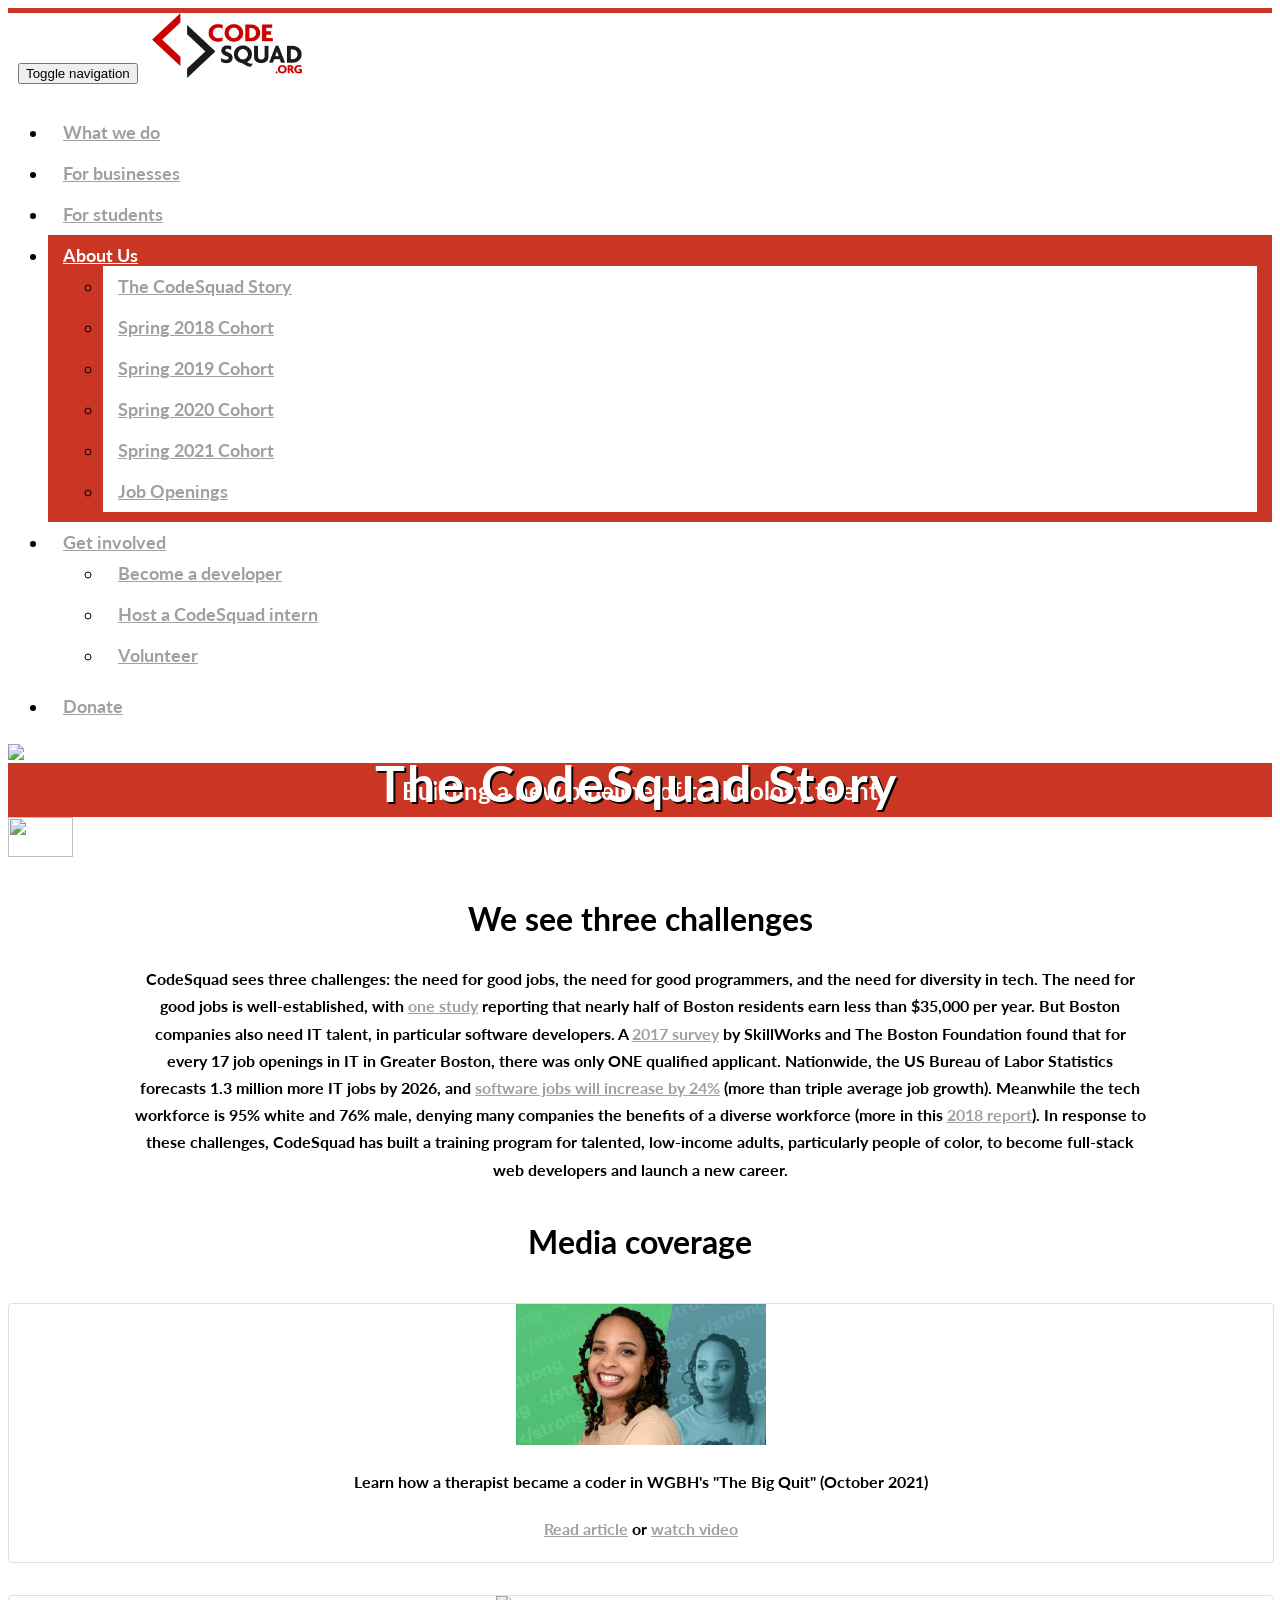
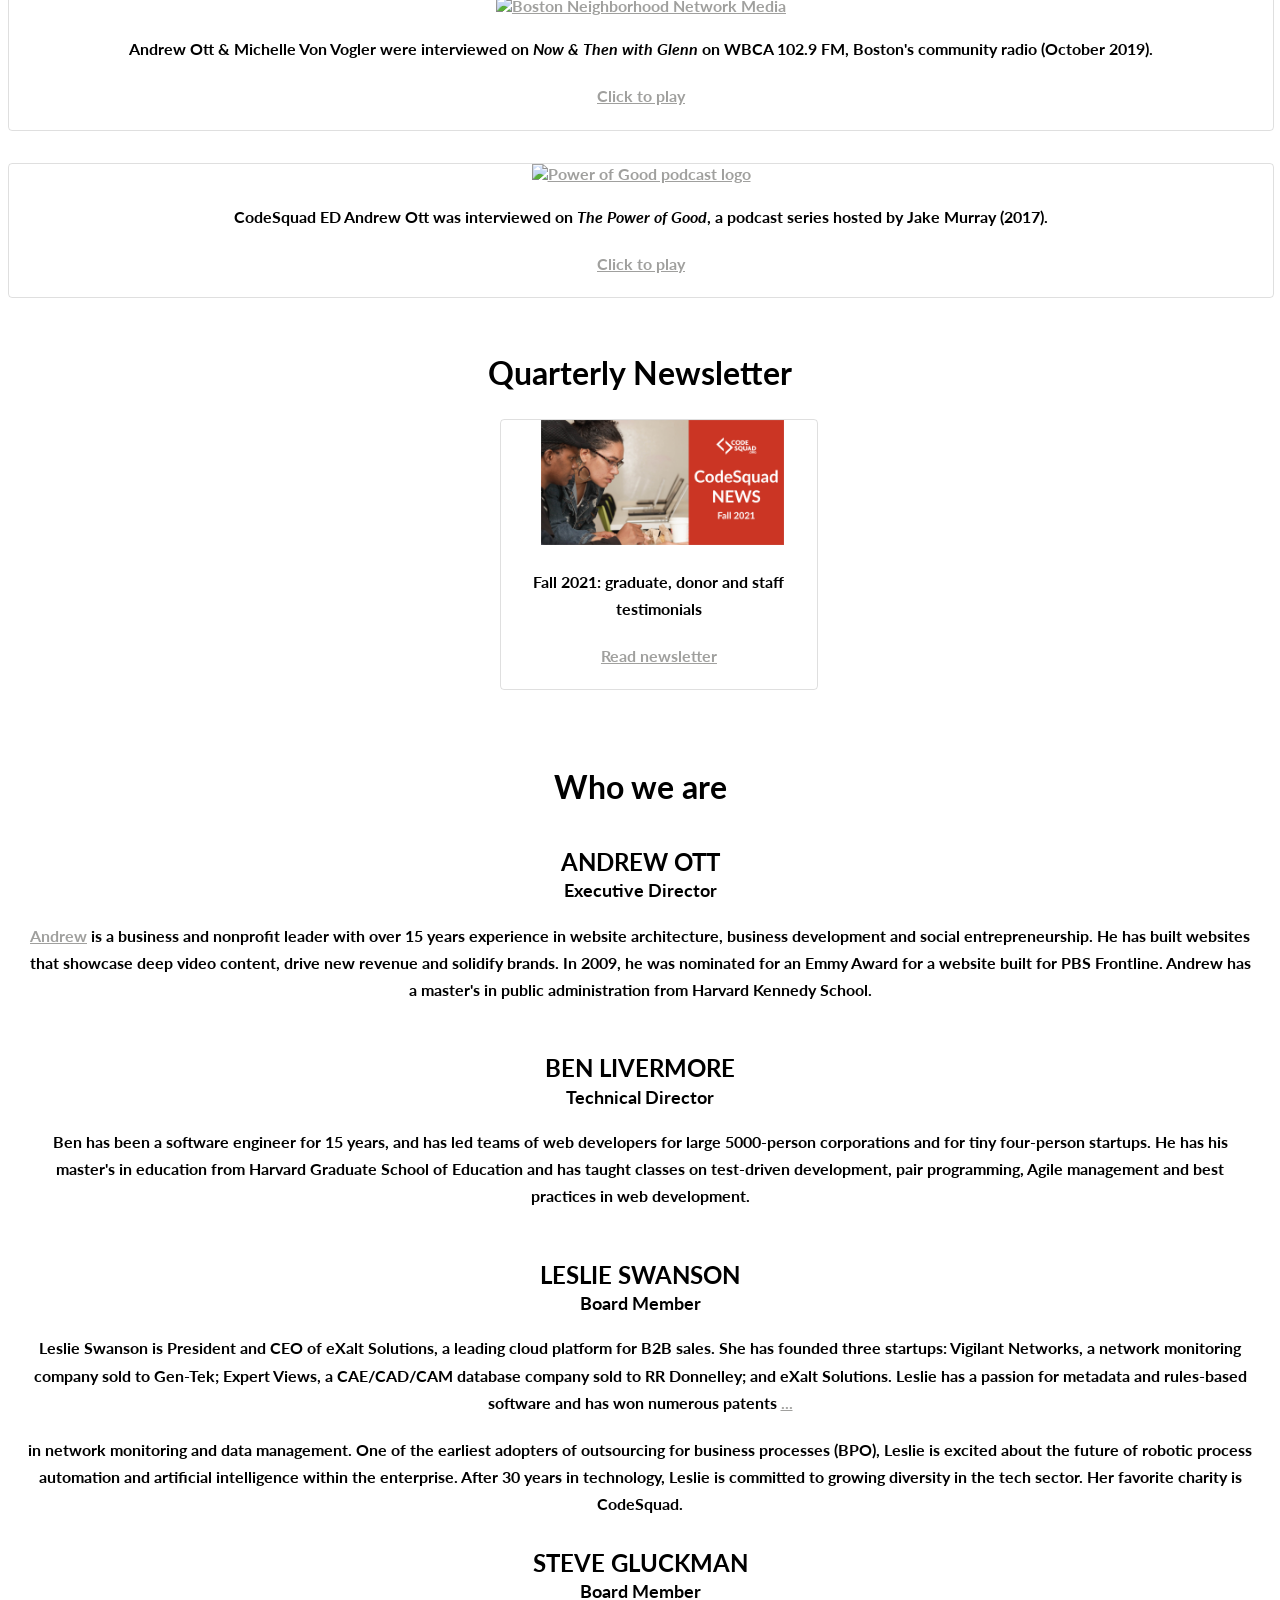
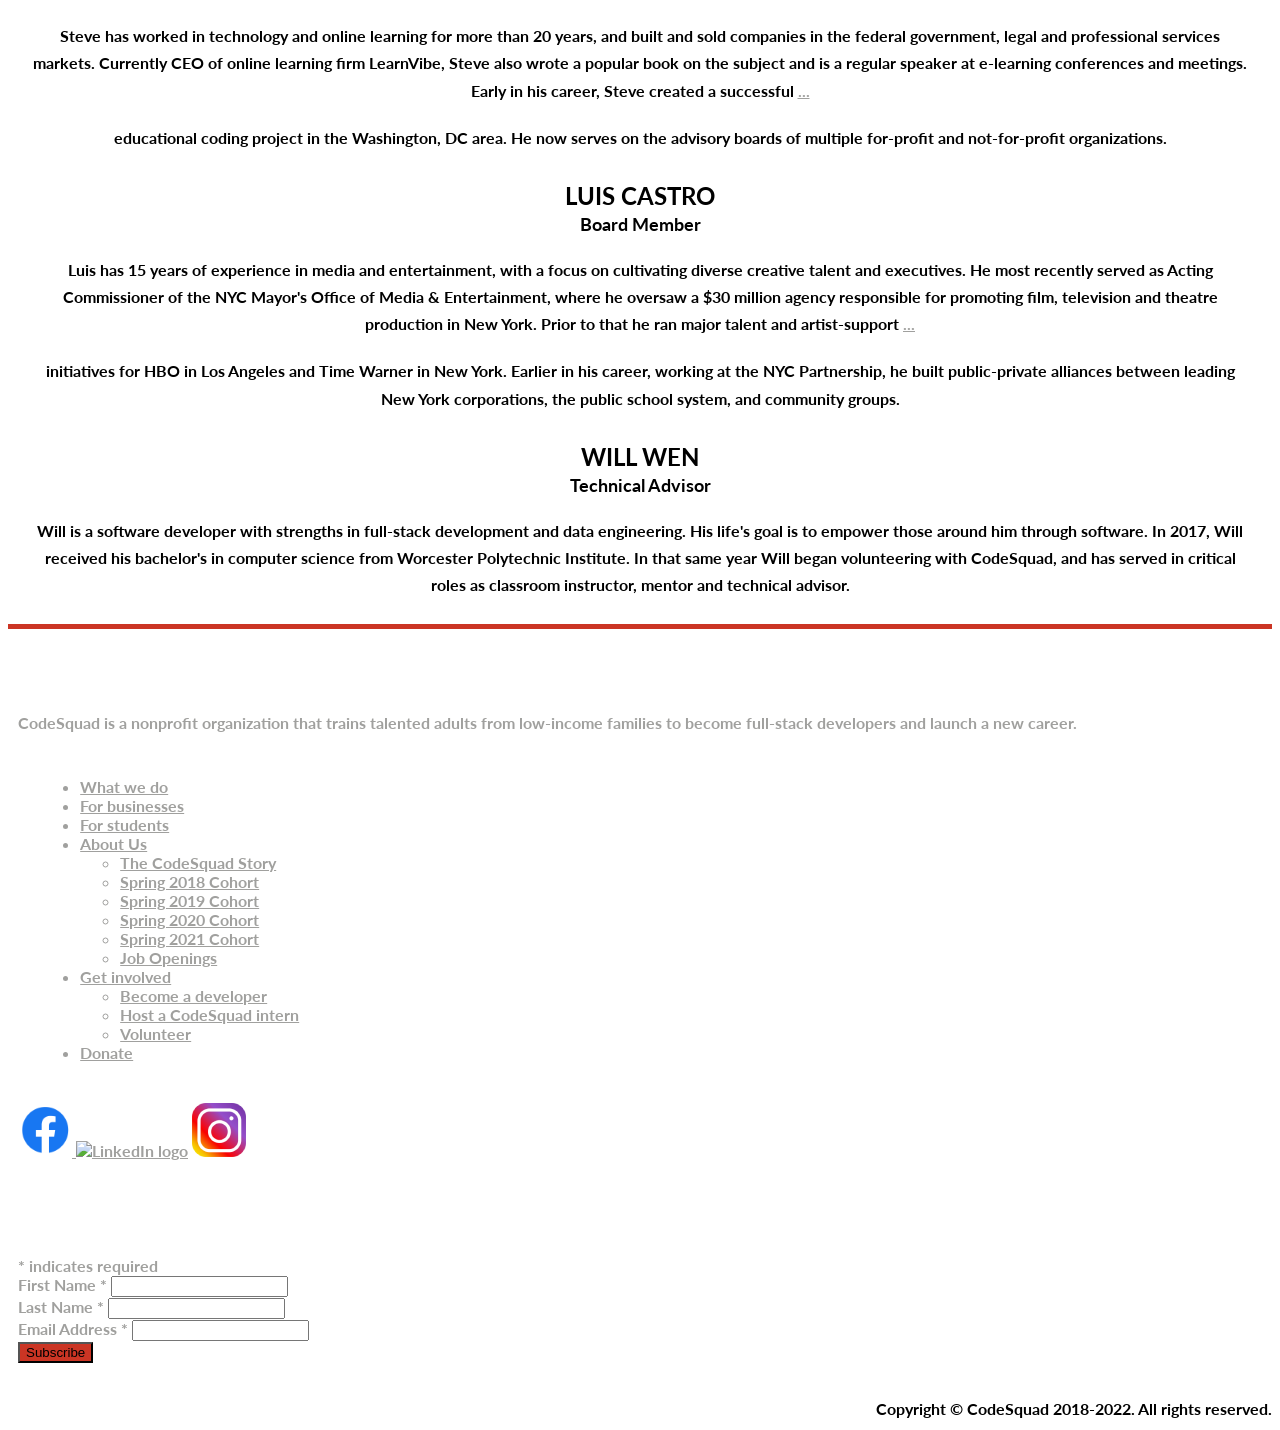
==== commit bd4e1b5e: "add Mailchimp form in footer section, fix donate page" ====
--- a/about-us.html
+++ b/about-us.html
@@ -333,70 +333,106 @@
 	</div> <!-- End of container -->
 
 
-	<!-- Begin page footer -->
-	<footer>
-		<div class="top-red-line"></div>
-		<div class="positionRel footerFont footerBak">
-			<div class="container-fluid">
-				<div class="row">
-					<div class="col-xs-12 col-md-2 col-md-offset-1">
-						<div class="footerLogo">
-						</div>
-						CodeSquad is a nonprofit organization that trains talented adults from low-income families to become
-						full-stack developers and launch a new career.
-					</div>
-					<div class="col-xs-12 col-md-2">
-						<p class="footerHead">
-							Quick Links
-						</p>
-						<ul class="momentumUL">
-							<li><a href="index.html">What we do</a></li>
-							<li><a href="businesses.html">For businesses</a></li>
-							<li><a href="students.html">For students</a></li>
-							<li class="dropdown">
-								<a href="#" class="dropdown-toggle" data-toggle="dropdown" role="button" aria-haspopup="true"
-									aria-expanded="false">
-									About Us<span class="caret"></span>
-								</a>
-								<ul class="dropdown-menu" id="cohortDropdown">
-									<li><a href="#">The CodeSquad Story</a></li>
-									<li><a href="cohort.html">Spring 2018 Cohort</a></li>
-									<li><a href="cohort2019.html">Spring 2019 Cohort</a></li>
-									<li><a href="cohort2020.html">Spring 2020 Cohort</a></li>
-									<li><a href="cohort2021.html">Spring 2021 Cohort</a></li>
-									<li><a href="careers.html">Job Openings</a></li>
-								</ul>
-							</li>
-							<li><a href="#" class="dropdown-toggle" data-toggle="dropdown" role="button" aria-haspopup="true"
-									aria-expanded="false">
-									Get involved<span class="caret"></span>
-								</a>
-								<ul class="dropdown-menu">
-									<li><a href="students.html">Become a developer</a></li>
-									<li><a href="businesses.html">Host a CodeSquad intern</a></li>
-									<li><a href="volunteer.html">Volunteer</a></li>
-								</ul>
-							</li>
-							<li><a href="donate.html">Donate</a></li>
-						</ul>
-					</div>
-					<div class="col-xs-12 col-md-2">
-						<p class="footerHead">
-							Join us on social media
-						</p>
-						<a href="http://www.facebook.com/CodeSquadOrg" target="_blank">
-							<img src="assets/img/Facebook-logo3.png" height="54" width="54" alt="Facebook logo">
-						</a>
-						<a href="https://www.linkedin.com/company/codesquad.org" target="_blank"><img
-								src="assets/img/LinkedInLogo.png" height="54" width="54" alt="LinkedIn logo"></a>
-					</div>
-				</div> <!-- End row -->
-			</div> <!-- End container -->
-		</div> <!-- End of <div> with position "relative" -->
-		<div class="positionRel">
-			<p align="right">Copyright &copy; CodeSquad 2018-2022. All rights reserved.</p>
-		</div>
-	</footer>
+  <!-- Begin page footer -->
+  <footer>
+    <div class="top-red-line"></div>
+    <div class="positionRel footerFont footerBak">
+      <div class="container-fluid">
+        <div class="row">
+          <div class="col-xs-12 col-md-4 col-md-offset-2">
+            <div class="footerLogo">
+            </div>
+            <p>CodeSquad is a nonprofit organization that trains talented adults from low-income families to become
+              full-stack developers and launch a new career.</p>
+<br>
+            <p class="footerHead">
+              Quick Links
+            </p>
+            <ul class="momentumUL">
+              <li><a href="index.html">What we do</a></li>
+              <li><a href="businesses.html">For businesses</a></li>
+              <li><a href="students.html">For students</a></li>
+              <li class="dropdown">
+                <a href="#" class="dropdown-toggle" data-toggle="dropdown" role="button" aria-haspopup="true"
+                  aria-expanded="false">
+                  About Us<span class="caret"></span>
+                </a>
+                <ul class="dropdown-menu" id="cohortDropdown">
+                  <li><a href="about-us.html">The CodeSquad Story</a></li>
+                  <li><a href="cohort.html">Spring 2018 Cohort</a></li>
+                  <li><a href="cohort2019.html">Spring 2019 Cohort</a></li>
+                  <li><a href="cohort2020.html">Spring 2020 Cohort</a></li>
+                  <li><a href="cohort2021.html">Spring 2021 Cohort</a></li>
+                  <li><a href="careers.html">Job Openings</a></li>
+                </ul>
+              </li>
+              <li>
+                <a href="#" class="dropdown-toggle" data-toggle="dropdown" role="button" aria-haspopup="true"
+                  aria-expanded="false">
+                  Get involved<span class="caret"></span>
+                </a>
+                <ul class="dropdown-menu">
+                  <li><a href="students.html">Become a developer</a></li>
+                  <li><a href="businesses.html">Host a CodeSquad intern</a></li>
+                  <li><a href="volunteer.html">Volunteer</a></li>
+                    </ul>
+              </li>
+              <li><a href="donate.html">Donate</a></li>
+            </ul>
+            <br>
+            <p class="footerHead">
+              Join us on social media
+            </p>
+            <a href="http://www.facebook.com/CodeSquadOrg" target="_blank">
+              <img src="assets/img/Facebook-logo3.png" height="54" width="54" alt="Facebook logo">
+            </a>
+            <a href="https://www.linkedin.com/company/codesquad.org" target="_blank"><img
+                src="assets/img/LinkedInLogo.png" height="54" width="54" alt="LinkedIn logo"></a>
+            <a href="https://www.instagram.com/codesquadpix/" target="_blank"><img
+              src="assets/img/InstagramLogo.png" height="54" width="54" alt="Instagram logo"></a>
+          </div>
+          <div class="col-xs-12 col-md-6">
+           <!-- Begin Mailchimp Signup Form -->
+            <link href="//cdn-images.mailchimp.com/embedcode/classic-10_7.css" rel="stylesheet" type="text/css">
+            <div id="mc_embed_signup">
+            <form action="https://codesquad.us2.list-manage.com/subscribe/post?u=364221539aba8d6ca0f5ae380&amp;id=3ce50926c4" method="post" id="mc-embedded-subscribe-form" name="mc-embedded-subscribe-form" class="validate" target="_blank" novalidate>
+                <div id="mc_embed_signup_scroll">
+              <h2>Subscribe</h2>
+            <div class="indicates-required"><span class="asterisk">*</span> indicates required</div>
+            <div class="mc-field-group">
+              <label for="mce-FNAME">First Name  <span class="asterisk">*</span>
+            </label>
+              <input type="text" value="" name="FNAME" class="required" id="mce-FNAME">
+            </div>
+            <div class="mc-field-group">
+              <label for="mce-LNAME">Last Name  <span class="asterisk">*</span>
+            </label>
+              <input type="text" value="" name="LNAME" class="required" id="mce-LNAME">
+            </div>
+            <div class="mc-field-group">
+              <label for="mce-EMAIL">Email Address  <span class="asterisk">*</span>
+            </label>
+              <input type="email" value="" name="EMAIL" class="required email" id="mce-EMAIL">
+            </div>
+              <div id="mce-responses" class="clear">
+                <div class="response" id="mce-error-response" style="display:none"></div>
+                <div class="response" id="mce-success-response" style="display:none"></div>
+              </div>    <!-- real people should not fill this in and expect good things - do not remove this or risk form bot signups-->
+                <div style="position: absolute; left: -5000px;" aria-hidden="true"><input type="text" name="b_364221539aba8d6ca0f5ae380_3ce50926c4" tabindex="-1" value=""></div>
+                <div class="clear"><input type="submit" value="Subscribe" name="subscribe" id="mc-embedded-subscribe" class="button"></div>
+                </div>
+            </form>
+            </div>
+            <script type='text/javascript' src='//s3.amazonaws.com/downloads.mailchimp.com/js/mc-validate.js'></script><script type='text/javascript'>(function($) {window.fnames = new Array(); window.ftypes = new Array();fnames[1]='FNAME';ftypes[1]='text';fnames[2]='LNAME';ftypes[2]='text';fnames[0]='EMAIL';ftypes[0]='email';fnames[3]='MMERGE3';ftypes[3]='phone';}(jQuery));var $mcj = jQuery.noConflict(true);</script>
+            <!--End mc_embed_signup-->
+          </div>
+        </div> <!-- End row -->
+      </div> <!-- End container -->
+    </div> <!-- End of <div> with position "relative" -->
+    <div class="positionRel">
+      <p align="right">Copyright &copy; CodeSquad 2018-2022. All rights reserved.</p>
+    </div>
+  </footer><!-- End page footer -->
 
 
 	<!-- jQuery link & Bootstrap JS link -->
--- a/assets/css/codesquad_css.css
+++ b/assets/css/codesquad_css.css
@@ -1,1775 +1,1795 @@
-:root {
-    --red: #cb3524;
-	--light-grey: #F0F0F0;
-    --grey: #A0A09E;
-    --dark-grey: #343434;
-    --white: #ffffff;
-    --black: #000000;  
-}
-
-html {
-	padding: 0;
-	margin: 0;
-}
-
-.row,
-.container-fluid > .navbar-collapse,
-.container-fluid > .navbar-header,
-.container > .navbar-collapse,
-.container > .navbar-header {
-	margin-left: 0;
-	margin-right: 0;
-}
-
-a {
-	color: rgb(160, 160, 158);
-}
-
-.active {
-	background-color: rgb(203, 53, 36);
-}
-
-/*.bizBak {
-	background: url('../img/img_8085_crop2.jpg');
-	background-size: cover;
-	background-repeat: no-repeat;
-}*/
-
-.blackSlantRight {
-	position: absolute;
-	top: 0;
-	right: 0;
-	width: 0;
-	height: 0;
-	border-top: 304px solid transparent;
-	border-right: 80px solid black;
-	border-bottom: 0;
-}
-
-.blackSlantLeft {
-	position: absolute;
-	top: 0;
-	left: 0;
-	width: 0;
-	height: 0;
-	border-top: 0;
-	border-right: 0;
-	border-left: 80px solid black;
-	border-bottom: 280px solid transparent;
-}
-
-.blackSlant2 {
-	position: absolute;
-	top: 0;
-	right: 0;
-	width: 0;
-	height: 0;
-	border-top: 280px solid transparent;
-	border-right: 80px solid black;
-	border-bottom: 0;
-}
-
-body {
-	font-family: "Lato", sans-serif;
-	font-size: medium;
-	font-weight: 700;
-}
-
-.border1 {
-	border-style: solid;
-	border-color: black;
-	border-width: 1px;
-}
-
-.btn {
-	border-radius: 0;
-}
-
-.btnWht {
-	/* red text on white */
-	color: rgb(203, 53, 36);
-	background-color: white;
-	padding: 1% 1.4%;
-}
-
-.btnRed {
-	/* white text on red */
-	color: white;
-	background-color: rgb(203, 53, 36);
-}
-
-.btnBuildSkills {
-	height: 20%;
-	width: 50%;
-	text-decoration: none;
-	font-size: large;
-	border: none;
-	cursor: pointer;
-	margin: 2% 30%;
-	padding: 3% 2%;
-}
-
-#btn1stLine {
-	padding: 0;
-	margin: 0;
-}
-
-#btn2ndLine {
-	font-size: medium;
-	text-align: center;
-	padding: 0;
-	margin: 0;
-}
-
-.calloutTxt {
-	border: 1px solid #252525;
-	width: 40%;
-	margin: auto;
-}
-
-.card {
-	border: 1px solid rgba(0, 0, 0, 0.125);
-	border-radius: 0.25rem;
-	display: inline-block;
-	width: 100%;
-	margin: 1rem 0;
-}
-
-.card td {
-	line-height: 1.7;
-}
-
-.card-center {
-	margin: 1% 35%;
-}
-
-/*.card-deck {
-	flex-flow: row wrap;
-}
-
-.card-deck .card {
-	display: flex;
-	flex-direction: column;
-	flex: 1 0 0%;
-	margin-right: 15px;
-	margin-bottom: 0;
-  margin-left: 15px;
-}*/
-
-.card-header {
-	padding: 0.75rem 1.25rem;
-	margin-bottom: 0;
-	font-size: large;
-	color: white;
-	background-color: #343434;
-	border-bottom: 1px solid rgba(0, 0, 0, 0.125);
-}
-
-.card-img-float {
-	float: left;
-}
-
-.card-img-overlay {
-	padding: 0;
-}
-
-.card-noBorder {
-	border-style: none;
-}
-
-.cardPtr {
-	top: 8%;
-}
-
-.card-TechAdvisor {
-	border-style: none;
-	padding: 0 10%;
-}
-
-.card-title {
-	font-size: x-large;
-	text-transform: uppercase;
-	line-height: 1.1;
-	margin: 0;
-}
-
-.card-subhead {
-	font-size: large;
-	text-transform: capitalize;
-}
-
-.card-text {
-	margin: 1.25rem;
-	column-count: 1;
-}
-
-.center {
-	text-align: center;
-}
-
-.container-fluid {
-	padding: 0;
-}
-
-ul li ul li {
-	background-color: white;
-}
-
-.donateBak {
-	background: url("../img/Dudley2Kendall.png");
-	background-size: 100% auto;
-	/* background-position: center top; */
-	background-repeat: no-repeat;
-}
-
-.donateBlurb {
-	padding: 0 3%;
-}
-
-.donateBtn {
-	text-decoration: none;
-	font-size: large;
-	border: none;
-	margin: 2% auto;
-	width: 160px;
-	cursor: pointer;
-}
-
-.divSpacer {
-	height: 600px;
-}
-
-.eventDates {
-	border-collapse: collapse;
-}
-
-.eventDates td {
-	padding: 8px;
-}
-
-.eventDates .borderLeft {
-	border-left: 1px solid rgba(0, 0, 0, 0.125);
-}
-
-.FBbutton {
-	/*position: absolute;*/
-	/*left: 30%;*/
-	height: 54px;
-	width: auto;
-	color: white;
-	background-color: rgb(59, 89, 152); /* FaceBook blue*/
-	text-decoration: none;
-	font-size: x-large;
-	border: none;
-	padding: 0 2%;
-	margin: 0 20%;
-	/*cursor: pointer;	*/
-}
-
-.flexContainer {
-	display: flex;
-	justify-content: center;
-	align-items: center;
-}
-.flexChild {
-	margin: 0 0 3% 3%;
-}
-.flexCol {
-	width: 25%;
-}
-
-.footerFont {
-	color: rgb(160, 160, 158);
-}
-
-.footerBak {
-	background: url("../img/blackBak.png");
-	background-size: cover;
-	background-repeat: repeat;
-}
-
-.footerLogo {
-	background: url("../img/logo_inverse.png");
-	background-size: cover;
-	background-repeat: no-repeat;
-	width: 200px;
-	height: 80px;
-}
-
-.footerHead {
-	color: white;
-	margin: 2em auto 0.5em;
-	text-transform: uppercase;
-	font-size: small;
-}
-
-.footerBtn {
-	text-transform: uppercase;
-	text-decoration: none;
-	font-size: medium;
-	width: 100%;
-	height: 2.5em;
-	margin: 5% auto 8%;
-	border: none;
-	cursor: pointer;
-}
-
-.funderCompanies div {
-	margin: 20px inherit;
-}
-
-h1 {
-	color: black;
-	font-size: xx-large;
-	font-weight: bold;
-	line-height: 1.3;
-	margin: 3% 8% 2% 8%;
-}
-
-h2 {
-	font-size: xx-large;
-	font-weight: bold;
-	text-transform: uppercase;
-	margin-top: 5%;
-}
-
-h3 {
-	font-size: x-large;
-	font-weight: bold;
-	text-transform: uppercase;
-}
-
-h4 {
-	/*color: white;*/
-	font-size: x-large;
-	text-transform: uppercase;
-	margin: 0;
-	padding: 10% 0 0 10%; /*top right bottom left*/
-}
-
-h5 {
-	font-size: large;
-	font-weight: bold;
-}
-
-.headlineBtn {
-	/*height: 12%;*/
-	width: 16%;
-	text-decoration: none;
-	font-size: large;
-	border: none;
-	margin: 2% auto;
-	cursor: pointer;
-}
-
-.headlineBtn1 {
-	position: absolute;
-	top: 72%;
-	left: 31%;
-}
-
-.headlineBtn2 {
-	position: absolute;
-	top: 72%;
-	left: 50%;
-	/*padding: 0.5% 1.4% 0.5% 1.4%;*/
-	padding: 0;
-}
-
-.headlineTxt {
-	position: absolute;
-	color: white;
-	font-size: 3.9vw;
-	letter-spacing: 2.3px;
-	text-shadow: 2px 2px black;
-}
-.headlineTxt2 {
-	/* Sub-head */
-	font-size: 2.4vw;
-	top: 52%;
-	left: 14%;
-}
-.headlineTxtAbout {
-	top: 44%;
-	left: 29%;
-}
-.headlineTxtApply {
-	top: 14%;
-	left: 51%;
-}
-.headlineTxtBiz {
-	top: 37%;
-	left: 10%;
-}
-.headlineTxtCohort {
-	top: 79%;
-	left: 31%;
-}
-.headlineTxtCohort2021 {
-	top: 58%;
-	left: 31%;
-}
-.headlineTxtDonate {
-	top: 44%;
-	left: 26%;
-	margin: 20px 0 0 0;
-	/* color: black; */
-	/* text-shadow: none; */
-	padding: 0px 20px;
-	background-color: black;
-}
-.headlineTxtJobs {
-	top: 66%;
-	left: 28%;
-}
-.headlineTxtHome {
-	top: 37%;
-	left: 7%;
-}
-.headlineTxtProj2 {
-	top: 3%;
-	left: 25%;
-}
-.headlineTxtProj {
-	top: 10%;
-	left: 70%;
-}
-.headlineTxtStudents {
-	top: 51%;
-	left: 36%;
-}
-.headlineTxtVol {
-	font-size: 3.3vw;
-	top: 8%;
-	left: 56.5%;
-}
-
-.height400 {
-	height: 350px;
-}
-
-img {
-	padding: 0;
-	margin: 0;
-}
-
-/* input[type=text] {
-	color: rgb(160,160,158);
-	width: 100%;
-	background-color: rgb(36,34,35);
-	padding: 12px 0px;
-	border: none;
-	border-bottom: 1px solid rgb(160,160,158);
-} */
-
-.joinUsBtn {
-	position: absolute;
-	left: 30%;
-	height: 20%;
-	width: 40%;
-	text-decoration: none;
-	font-size: large;
-	border: none;
-	cursor: pointer;
-}
-
-.maxHeight {
-	height: 280px;
-}
-
-.mobileShow {
-	display: none;
-}
-
-.mobileHide {
-	display: inline;
-}
-
-.graduateCompanies div {
-	margin: 15px 0 0 0;
-}
-
-.momentumBak {
-	background: url("../img/img_8257_momentum3.jpg");
-	background-size: cover;
-	background-repeat: no-repeat;
-}
-
-/* .momentumBlurbHead {
-	text-transform: uppercase;
-	margin: -1% 0;
-	padding: 0;
-} */
-
-/* .momentumBlurbTxt {
-	font-size: large;
-	line-height: 1.5;
-	padding: 2% 0 1% 3%;
-} */
-
-.momentumHeadline {
-	position: absolute;
-	text-align: center;
-	top: 5%;
-	left: 40%;
-}
-
-.momentumFacts {
-	display: flex;
-	justify-content: center;
-	align-items: center;
-	margin-top: 25px;
-	margin-bottom: 25px;
-}
-
-.momentumRed {
-	color: rgb(203, 53, 36);
-	font-size: 3em;
-	/* padding-top: 0.5%; */
-	padding-bottom: 1%;
-}
-
-.momentumTxt {
-	color: black;
-	text-align: left;
-	font-size: large;
-}
-
-/* Styling for homepage momentum bullet list */
-.momentumUL {
-	padding: 0 5%;
-	margin: 0;
-}
-
-.navbar-header {
-	padding: 0 10px 10px;
-}
-
-.navbar {
-	font-size: 1.1em;
-	margin-bottom: 0;
-}
-
-.navbar-default {
-	border-style: none;
-	background-color: white;
-}
-
-.navbar-brand img {
-	margin-left: 10px;
-	height: 65px;
-}
-
-.navbar-nav li {
-	/*top right bottom left*/
-	/*padding: 3% 1% 3% 1%;*/
-	padding: 10px 15px;
-}
-
-.navbar-default .navbar-nav > .active > a,
-.navbar-default .navbar-nav > .active > a:hover,
-.navbar-default .navbar-nav > .active > a:focus {
-	background-color: rgb(203, 53, 36);
-	color: white;
-}
-
-.navbar-brand {
-	padding: 0;
-}
-
-p {
-	/* content */
-	font-size: medium;
-	line-height: 1.7;
-	/* border */
-	/* padding */
-	/* margin */
-	margin: 0 auto 15px auto;
-}
-
-.padding0 {
-	padding: 0;
-}
-
-.padding5 {
-	padding: 3% 0;
-}
-
-.positionRel {
-	position: relative;
-}
-
-.positionRel .row {
-	padding: 0 10px;
-}
-
-.positionRel p {
-	margin: 0;
-}
-
-.pOverflow {
-	line-height: 1.7;
-	font-size: medium;
-	padding: 0 1.25rem;
-}
-
-.announcement-alert {
-	background-color: rgba(26,26,26);
-	color: white;
-	border-radius: 0%;
-	padding: 15px;
-}
-
-.recruitment-alert {
-	background-color: rgb(203, 53, 36);
-	color: white;
-	border-radius: 0%;
-}
-
-.recruitment-alert a, .announcement-alert a {
-	color: white;
-	text-decoration: underline;
-}
-
-.red-bar {
-	background-color: rgb(203, 53, 36);
-	color: white;
-	font-size: x-large;
-	text-align: center;
-	padding: 1%;
-	margin: 0 auto;
-}
-
-.red-bar-empty {
-	height: 30px;
-}
-
-.redSlant {
-	position: absolute;
-	top: 0;
-	left: 0;
-	width: 0;
-	height: 0;
-	border-right: 5px solid transparent;
-	border-bottom: 304px solid transparent;
-	border-left: 80px solid #cb3524; /* CodeSquad red in hex code */
-}
-
-.redSlant2 {
-	position: absolute;
-	top: 0;
-	left: 0;
-	width: 0;
-	height: 0;
-	border-right: 5px solid transparent;
-	border-bottom: 280px solid transparent;
-	border-left: 80px solid #cb3524; /* CodeSquad red in hex code */
-}
-
-.rowBlk {
-	background-color: black;
-}
-
-select {
-	color: rgb(160, 160, 158);
-	background-color: rgb(36, 34, 35);
-	/*align-self: right;*/
-	padding: 12px 0px;
-	border: none;
-}
-
-.slantBoxBlk {
-	background-color: black;
-	color: white;
-	padding: 1% 2.5%;
-}
-
-.slantBoxRed {
-	background-color: rgb(203, 53, 36);
-	color: white;
-	padding: 1% 2.5%;
-}
-
-.slantBoxRed p,
-.slantBoxBlk p {
-	color: rgb(242, 240, 240);
-}
-
-.slantIndex {
-	background: url("../img/9484-cropVert.jpg");
-	background-size: cover;
-	background-repeat: no-repeat;
-	height: 304px;
-}
-
-.slantBiz {
-	background: url("../img/img_9511.jpg");
-	background-size: cover;
-	background-repeat: no-repeat;
-}
-.slantProj {
-	background: url("../img/gratitude.jpg");
-	background-size: cover;
-	background-repeat: no-repeat;
-}
-
-.slantDonate {
-	background: url("../img/handshake4.jpg");
-	background-size: cover;
-	background-repeat: no-repeat;
-	height: 280px;
-}
-
-.slantStudent {
-	background: url("../img/img_8089_crop.jpg");
-	background-size: cover;
-	background-repeat: no-repeat;
-	height: 280px;
-}
-
-.slantStudent2 {
-	background: url("../img/9484-cropVert.jpg");
-	background-size: cover;
-	background-repeat: no-repeat;
-	height: 280px;
-}
-
-.top-red-line {
-	height: 5px;
-	background-color: rgb(203, 53, 36);
-}
-
-.underline {
-	padding-bottom: 1%;
-	text-decoration: underline rgb(203, 53, 36);
-	/*width: 100%;*/
-	/*	border-style: solid;
-	border-color: rgb(203,53,36);
-	border-width: 1px;*/
-}
-
-.vertical-align {
-	display: flex;
-	justify-content: center;
-	align-items: center;
-}
-
-.width60 {
-	width: 60%;
-	margin-bottom: 5%;
-}
-
-.width80 {
-	width: 80%;
-}
-
-@media only screen and (max-width: 700px) {
-	.calloutTxt {
-		width: 100%;
-	}
-	.card-TechAdvisor {
-		padding: 0;
-	}
-	.flexCol {
-		width: 100%;
-	}
-	.flexChild {
-		width: 100%;
-	}
-	h1,
-	h2 {
-		font-size: large;
-	}
-	.headlineBtn {
-		/* For mobile phones: */
-		display: none;
-	}
-	.headlineTxt {
-		font-size: x-large;
-	}
-	.headlineTxtAbout {
-		top: 102%;
-		left: 6%;
-	}
-	.headlineTxtBiz {
-		top: 97%;
-		left: 0%;
-	}
-	.headlineTxtHome {
-		top: 97%;
-		left: 0%;
-	}
-	.headlineTxtProj {
-		top: 110%;
-		left: 9%;
-	}
-	.headlineTxtVol {
-		top: 110%;
-		left: 18%;
-	}
-	.joinUsBtn,
-	.FBbutton {
-		font-size: large;
-	}
-	.mobileShow {
-		display: inline-block;
-		padding-bottom: 2%;
-	}
-	.mobileHide {
-		display: none;
-	}
-	.momentumRed {
-		font-size: 2em;
-	}
-	.navbar-brand img {
-		height: 100%;
-	}
-	.pOverflow {
-		font-size: small;
-	}
-	.slantBoxRed,
-	.slantBoxBlk {
-		padding: 1% 5%;
-	}
-	.width60,
-	.width80 {
-		width: 100%;
-	}
-}
-
-@media (min-width: 576px) {
-	.card-columns {
-		-webkit-column-count: 2;
-		-moz-column-count: 2;
-		column-count: 2;
-		-webkit-column-gap: 1.25rem;
-		-moz-column-gap: 1.25rem;
-		column-gap: 1.25rem;
-	}
-}
-
-@media (min-width: 768px) {
-	.equal-columns {
-		display: flex;
-		flex-wrap: wrap;
-	}
-}
-
-/* Smaller laptops */
-@media (max-width: 1024px) {
-	.navbar-right li {
-		padding-right: 5px;
-		padding-left: 5px;
-	}
-}
-
-/* Tablets */
-@media (max-width: 768px) {
-	.navbar-brand img {
-		height: 50px;
-		padding-top: 5px;
-	}
-	.navbar-right li {
-		padding-right: 0;
-		padding-left: 0;
-	}
-	.navbar-right li a {
-		padding: 10px;
-		font-size: small;
-	}
-}
-@media (max-width:450px) {
-	.rapid7logo {
-		width: 70%;
-	}
-}
-
-
-/* New For Students Page Styling */
-.container-banner {
-	/* background-color: var(--red); */
-	/* background-color: darkred; */
-	background-color: var(--dark-grey);
-}
-
-.img-banner {
-	/* opacity: 0.56; */
-	opacity: 0.3;
-}
-
-.page-apply {
-	width: 100vw;
-	display: flex;
-	flex-direction: column;
-	margin-top: 20px;
-}
-
-.text-shadow-white {
-	text-shadow: 2px 1px var(--white);
-}
-
-.text-shadow-grey {
-	text-shadow: 2px 1px var(--light-grey);
-}
-
-.text-italics {
-	font-style: italic;
-}
-
-.text-color-red {
-	color: var(--red);
-}
-
-.font-weight-bold {
-	font-weight: bold;
-}
-
-.span-time {
-	font-size: 1.2rem;
-	margin: 0;
-	padding: 0;
-}
-
-.background-light-grey {
-	background-color: var(--light-grey);
-}
-
-.background-grey {
-	background-color: var(--grey);
-}
-
-.page-apply h1 {
-	margin: unset;
-	color: var(--red);
-	text-decoration: underline;
-	text-underline-position: under;
-	text-decoration-color: var(--red);
-	text-align: center;
-	margin-bottom: 10px;
-}
-
-.page-apply h2 {
-	text-transform: none;
-	font-size: 2.9rem;
-	margin: 40px 0 0 0;
-}
-
-.page-apply h3 {
-	text-transform: revert;
-	font-size: 2.2rem;
-	font-weight: bold;
-	margin: 10px 0;
-	text-decoration: underline;
-	text-decoration-color: var(--red);
-	text-decoration-thickness: 2px;
-    text-underline-position: under;
-	line-height: 1.3;
-}
-
-.page-apply h4 {
-	text-transform: revert;
-	font-size: 2rem;
-	font-weight: bold;
-	margin: 0 0 7px 0;
-	padding: 0;
-	text-decoration: underline;
-	text-decoration-color: var(--red);
-	text-decoration-thickness: 2px;
-    text-underline-position: under;
-}
-
-.page-apply h5 {
-	text-decoration: underline;
-	text-decoration-color: var(--red);
-	text-decoration-thickness: 2px;
-    text-underline-position: under;
-}
-
-.page-apply h6 {
-	font-size: 2rem;
-}
-
-.page-apply a:link,
-.page-apply a:visited {
-	color: var(--red);
-	text-decoration: underline;
-	text-decoration-color: var(--dark-grey);
-	text-decoration-thickness: 2px;
-}
-
-.page-apply a:hover,
-.page-apply a:active {
-	color: var(--dark-grey);
-	text-decoration: underline;
-	text-decoration-color: var(--red);
-	text-decoration-thickness: 2px;
-}
-
-.page-apply p {
-	line-height: 1.52;
-}
-
-.ul-3-column {
-	column-count: 3;
-}
-
-.ul-2-column {
-	column-count: 2;
-	column-gap: 20px;
-}
-
-.ul-2-column li {
-	/* width: fit-content; */
-	width: max-content;
-}
-
-.ul-2-column li {
-	margin-right: 2px;
-} 
-
-.ul-3-column li {
-	margin-right: 10px;
-} 
-
-.border-bottom-red {
-	border-bottom: 2px solid var(--red);
-}
-
-.border-top-red {
-	border-top: 2px solid var(--red);
-}
-
-.border-top-grey {
-	border-top: 1px solid var(--grey);
-}
-
-.page-apply li {
-	padding-top: 2px;
-}
-
-.text-underline {
-	text-decoration: underline;
-}
-
-@media screen and (min-width: 1px) and (max-width: 315px) {
-	.mobile-hide {
-		display: none;
-	}
-}
-
-/* Other spots on the website change the font-size at smaller screen sizes. This is a temporary fix until we can verify that fixing this for the whole site doesn't cause any unintended problems. */
-@media screen and (min-width: 1px) and (max-width: 700px) {
-	.page-apply p,
-	.page-apply li {
-		font-size: medium;
-	}
-
-	.page-apply h1 {
-		font-size: xx-large;
-	}
-}
-
-/* Styling For Students Page */
-.container-section {
-	display: flex;
-	flex-direction: column;
-	width: 100%;
-	margin: 0 0 10px 0;
-	align-items: center;
-}
-
-/* Container for the headline for each section */
-.container-head {
-	border-bottom: 2px solid var(--red);
-	width: 100%;
-	display: flex;
-	flex-direction: row;
-	justify-content: space-between;
-	padding: 0 40px 5px 40px;
-	box-sizing: border-box;
-}
-
-/* container for extra text in the headline that's a bit smaller than the actual headline */
-.container-head span {
-	font-size: 2rem;
-	margin: 40px 0 0 0;
-}
-
-/* Container for the three columns */
-.container-three-sections {
-	padding: 5px 40px;
-	box-sizing: border-box;
-	display: flex;
-	flex-direction: row;
-	justify-content: space-between;
-	width: 100vw;
-	flex-wrap: wrap;
-}
-
-.container-three-section {
-	display: flex;
-	flex-direction: column;
-	color: var(--dark-grey);
-	max-width: 30%;
-	/* width: fit-content; */
-	width: max-content;
-}
-.container-three-section ul {
-	list-style-type: none;
-	padding-left: 0;
-}
-
-.container-three-section.display-list-bullet li {
-	list-style-type: disc;
-}
-
-.container-three-section.display-list-bullet ul {
-	list-style-type: none;
-	padding-left: 20px;
-}
-
-.container-form-apply {
-	display: flex;
-	flex-direction: column;
-	width: 100%;
-}
-
-.container-form-head {
-	padding: 5px 40px;
-}
-
-.container-form-head h1 {
-	color: var(--red);
-	text-align: center;
-}
-
-.link-button-apply {
-	font-size: 3rem;
-	height: fit-content;
-	margin: 20px auto;
-	align-self: center;
-}	
-
-.link-button-apply a:link,
-.link-button-apply a:visited {
-	box-sizing: border-box;
-	text-decoration: none;
-	padding: 10px;
-	border: 2px solid var(--dark-grey);
-	background-color: var(--red);
-	color: var(--white);	
-}
-
-.link-button-apply a:hover,
-.link-button-apply a:active {
-	border: 2px solid var(--red);
-	background-color: var(--white);
-	color: var(--red);	
-}
-
-.container-one-head {
-	width: 100%;
-	border-bottom: 2px solid var(--red);
-	padding: 0 40px 5px 40px;
-}
-
-.container-one-section {
-	width: 100%;
-	padding: 5px 40px;
-	box-sizing: border-box;
-	display: flex;
-	flex-direction: column;
-}
-
-.container-two-sections {
-	display: flex;
-	flex-direction: row;
-	justify-content: space-between;
-	width: 100%;
-	margin: 10px 0;
-	padding: 5px 40px;
-	box-sizing: border-box;
-}
-
-.container-process-row {
-	width: 100%;
-	box-sizing: border-box;
-	display: flex;
-	flex-direction: row;
-	justify-content: flex-start;
-	margin-bottom: 10px;
-}
-
-.process-step {
-	font-size: 3rem;
-	display: flex;
-	justify-content: flex-start;
-	align-items: center;
-	width: 7%;
-	min-width: fit-content;
-	margin-right: 10px;
-}
-
-.process-step-next {
-	font-size: 3rem;
-	display: flex;
-	justify-content: flex-start;
-	margin-left: 5px;
-	align-items: center;
-	width: 5%;
-	min-width: fit-content;
-	margin-right: 10px;
-}
-
-.process-content {
-	align-self: center;
-	width: 90%;
-	padding: 5px 0;
-}
-
-.process-date {
-	display: flex;
-	justify-content: center;
-	align-items: center;
-	width: 10%;
-}
-
-.container-section-50 {
-	width: 45%;
-}
-
-.container-section-process {
-	width: 45%;
-}
-
-.container-section- {
-	width: 45%;
-}
-
-.img-half-screen-vertical {
-	width: 45%;
-	background-color: var(--red);
-	margin-top: 20px;
-	/* height: fit-content; */
-	height: max-content;
-}
-
-.img-half-screen-vertical img {
-	width: 100%;
-	height: auto;
-	opacity: 0.56;
-}
-
-.container-section-50 ul {
-	padding-inline-start: 20px;
-}
-
-.container-column-40 {
-	display: flex;
-	flex-direction: column;
-	width: 35%;
-}
-
-.container-apply-logos-column {
-	display: flex;
-	flex-direction: column;
-	width: 100%;
-	align-items: center;
-}
-
-.container-apply-logos {
-	display: flex;
-	flex-direction: row;
-	width: 100%;
-	justify-content: space-between;
-	align-items: center;
-	flex-wrap: wrap;
-	padding: 40px 0;
-}
-
-.container-apply-logos-hidden {
-	width: 27%;
-	min-width: 200px;
-	height: 2px;
-	margin: 20px 15px;	
-}
-
-.container-apply-logos img {
-	width: 27%;
-	min-width: 200px;
-	height: auto;
-	margin: 20px 15px;
-}
-
-.header-apply-logos {
-	margin-bottom: 20px;
-	font-size: 2rem;
-}
-
-.container-tools-logos {
-	display: flex;
-	flex-direction: row;
-	justify-content: space-between;
-	flex-wrap: wrap;
-	width: 100%;
-	margin: 0;
-}
-
-.container-tool-individual {
-	box-sizing: border-box;
-	margin: 20px 20px 40px 0;
-	width: 280px;
-	height: 280px;
-	box-sizing: border-box;
-	transform-style: preserve-3d;
-  	transform-origin: center right;
-	transition: transform 1s;
-}
-
-.div-hidden {
-	width: 280px;
-	height: 2px;
-	box-sizing: border-box;
-	margin: 20px 20px 40px 0;
-}
-
-.container-tool-individual-front {
-	display: flex;
-	align-items: center;
-	justify-content: center;
-	flex-direction: column;
-	width: 100%;
-	height: 100%;
-	box-sizing: border-box;
-	backface-visibility: hidden;
-	background-color: var(--white);
-	box-shadow: 5px 10px 18px var(--grey);
-    visibility: visible;
-}
-
-.container-tool-individual-front img {
-	position: absolute;
-	top: 50px;
-}
-
-.img-margin-more img {
-	position: absolute;
-	top: 80px;
-}
-
-.container-tool-individual-front h6 {
-	position: absolute;
-	bottom: 70px;
-}
-
-.container-tool-individual-front button {
-	position: absolute;
-	bottom: 30px;
-}
-
-.container-tool-individual-back {
-	display: flex;
-	align-items: center;
-	justify-content: flex-start;
-	flex-direction: column;
-	width: 100%;
-	height: 100%;
-	margin-top: -100%;
-	box-sizing: border-box;
-	backface-visibility: hidden;
-	background-color: var(--white);
-	box-shadow: 5px 10px 18px var(--grey);
-	padding: 5px 10px 0 10px;
-	transform: rotateY(180deg);
-  	transform: rotateX(-180deg);
-    visibility: hidden;
-}
-
-.container-tool-individual-back button {
-	position: absolute;
-	bottom: 10px;
-}
-
-.container-tool-individual.is-flipped {
-	transform: rotateX(-180deg);
-}
-
-.container-tool-individual.is-flipped .container-tool-individual-back {
-    visibility: visible;
-}
-
-.container-tool-individual.is-flipped .container-tool-individual-front {
-	transition-delay: 0.3s;
-    visibility: hidden;
-}
-
-.tools-logo {
-	width: 35%;
-	height: auto;	
-}
-
-.button-more {
-	border: 1px solid var(--red);
-	background-color: var(--white);
-	color: var(--red);
-	padding-bottom: 5px;
-}
-
-.caret-font-size {
-	font-size: 2rem;
-}
-
-.button-more:hover,
-.button-more:active {
-	background-color: var(--red);
-	color: var(--white);
-	border: 1px solid var(--dark-grey);
-}
-
-
-/* Timeline */
-
-/* The actual timeline (the vertical ruler) */
-.timeline {
-	position: relative;
-	max-width: 100%;
-	margin: 0 auto;
-	box-sizing: border-box;
-}
-
-.timeline p {
-	margin: 0;
-}
-
-.span-timeline-date {
-	font-weight: bold;
-	font-size: 1.7rem;
-	font-style: italic;
-	padding: 10px 0 0 0;
-}
-
-footer {
-	margin-top: -10px;
-}
-  
-/* The actual timeline (the vertical ruler) */
-.timeline::after {
-	content: '';
-	position: absolute;
-	width: 4px;
-	background-color: var(--red);
-	top: 0;
-	bottom: 0;
-	left: 50%;
-	margin-left: -3px;
-	box-sizing: border-box;
-}
-  
-/* Container around timeline content */
-.container-timeline-section {
-	padding: 10px 40px;
-	position: relative;
-	background-color: inherit;
-	width: 50%;
-	box-sizing: border-box;
-	/* border: 2px solid var(--red); */
-}
-  
-/* The circles on the timeline */
-.container-timeline-section::after {
-	content: '';
-	position: absolute;
-	width: 25px;
-	height: 25px;
-	right: -12px;
-	background-color: var(--white);
-	border: 4px solid var(--red);
-	top: 15px;
-	border-radius: 50%;
-	z-index: 1;
-	box-sizing: border-box;
-}
-  
-/* Place the container to the left */
-.timeline-left {
-	left: 0;
-	box-sizing: border-box;
-}
-  
-/* Place the container to the right */
-.timeline-right {
-	left: 50%;
-	box-sizing: border-box;
-}
-  
-/* Add arrows to the left container (pointing right) */
-.timeline-left::before {
-	content: " ";
-	height: 0;
-	position: absolute;
-	top: 22px;
-	width: 0;
-	z-index: 1;
-	right: 30px;
-	border: medium solid var(--red);
-	border-width: 10px 0 10px 10px;
-	border-color: transparent transparent transparent var(--red);
-	box-sizing: border-box;
-}
-  
-/* Add arrows to the right container (pointing left) */
-.timeline-right::before {
-	content: " ";
-	height: 0;
-	position: absolute;
-	top: 22px;
-	width: 0;
-	z-index: 1;
-	left: 30px;
-	border: medium solid var(--red);
-	border-width: 10px 10px 10px 0;
-	border-color: transparent var(--red) transparent transparent;
-	box-sizing: border-box;
-}
-  
-/* Fix the circle for containers on the right side */
-  .timeline-right::after {
-	left: -13px;
-	box-sizing: border-box;
-}
-  
-/* The actual timeline content */
-.timeline-content {
-	padding: 20px;
-	position: relative;
-	/* border-radius: 6px; */
-	box-sizing: border-box;
-	border: 2px solid var(--red);
-	background-color: var(--white);
-}
-
-
-/* Donate Page */
-.container-donate-daf-widget {
-	width: 100%;
-	display: flex;
-	justify-content: center;
-	margin: 10px 0;
-}
-
-#dafdirectdiv {
-	-webkit-box-sizing: unset;
-	font-weight: unset;
-}
-
-@media screen and (min-width: 1px) and (max-width: 788px) {
-	.container-three-sections {
-		flex-direction: column;
-	}
-
-	.container-three-section {
-		width: 100%;
-		max-width: 100%;
-	}
-
-	.container-head {
-		flex-direction: column;
-		padding: 0px 20px 5px 20px;
-	}
-
-	.container-two-sections,
-	.container-one-section {
-		flex-direction: column;
-		padding: 5px 20px;
-	}
-
-	.container-head span {
-		margin: 5px 0 0 0;
-	}
-
-	.container-three-sections {
-		padding: 5px 20px;
-	}
-
-	.container-section h5 {
-		text-align: center;
-	}
-
-	.ul-3-column,
-	.ul-2-column {
-		column-count: 1;
-	}
-}
-
-@media screen and (min-width: 645px) and (max-width: 909px) {
-	.container-head {
-		flex-direction: column;
-	}
-
-	.container-head span {
-		margin: 5px 0 0 0;
-	}
-
-	.container-section p,
-	.container-section li {
-		font-size: medium;
-	}
-
-	.ul-3-column {
-		column-count: 2;
-	}
-
-	.ul-2-column {
-		column-count: 1;
-	}
-
-	.ul-3-column li,
-	.ul-2-column li {
-		margin-right: 10px;
-	}
-}
-
-@media screen and (min-width: 1px) and (max-width: 767px) {
-	.container-apply-logos {
-		justify-content: center;
-	}
-
-	.container-apply-logos-hidden {
-		margin: 20px 45px;	
-	}
-	
-	.container-apply-logos img {
-		margin: 20px 45px;
-	}
-}
-
-@media screen and (min-width: 1px) and (max-width: 900px) {
-	.container-section-process {
-		width: 100%;
-	}
-
-	.img-half-screen-vertical {
-		display: none;
-	}
-}
-
-@media screen and (min-width: 1px) and (max-width: 450px) {
-	.container-tools-logos {
-		justify-content: center;
-	}
-
-	.container-tool-individual {
-		margin: 20px 0 40px 0;
-	}
-
-	.div-hidden {
-		margin: 20px 50px 40px 50px;
-	}
-}
-
-@media screen and (min-width: 451px) and (max-width: 979px) {
-	.container-tools-logos {
-		justify-content: center;
-	}
-
-	.container-tool-individual {
-		margin: 20px 50px 40px 50px;
-	}
-
-	.div-hidden {
-		margin: 20px 50px 40px 50px;
-	}
-}
-
-@media screen and (min-width: 1px) and (max-width: 667px) {
-	.container-two-sections,
-	.container-one-section {
-		flex-direction: column;
-		padding: 5px 20px;
-	}
-
-	.container-section-50 {
-		max-width: 100%;
-		width: fit-content;
-		box-sizing: border-box;
-		width: 100%;
-	}
-
-	.process-content {
-		width: fit-content;
-		max-width: 90%;
-	}
-
-	.process-step {
-		margin-right: 10px;
-		min-width: fit-content;
-		align-self: flex-start;
-	}
-	
-	.process-step-next {
-		margin-right: 10px;
-		min-width: fit-content;
-		align-self: flex-start;
-	}
-
-	.container-column-40 {
-		width: 100%;
-	}
-
-	.container-apply-logos-column {
-		width: 100%;
-		margin-top: 20px;
-	}
-}
-
-@media screen and (min-width: 668px) and (max-width: 746px) {
-	.container-apply-logos img {
-		margin: 10px auto;
-	}
-}
-  
-/* Media queries - Responsive timeline on screens less than 600px wide */
-@media screen and (max-width: 600px) {
-	/* Place the timelime to the left */
-	.timeline::after {
-	left: 31px;
-	}
-	
-	/* Full-width containers */
-	.container-timeline-section {
-	width: 100%;
-	padding-left: 70px;
-	padding-right: 25px;
-	}
-	
-	/* Make sure that all arrows are pointing leftwards */
-	.container-timeline-section::before {
-	left: 60px;
-	border: medium solid var(--red);
-	border-width: 10px 10px 10px 0;
-	border-color: transparent var(--red) transparent transparent;
-	}
-  
-	/* Make sure all circles are at the same spot */
-	.timeline-left::after, .timeline-right::after {
-	left: 15px;
-	}
-	
-	/* Make all right containers behave like the left ones */
-	.timeline-right {
-	left: 0%;
-	}
-}
-
-@media screen and (min-width: 1027px) and (max-width: 4000px) {
-	.container-head,
-	.container-three-sections,
-	.container-form-apply,
-	.container-two-sections,
-	.container-one-section,
-	.container-apply-logos-column {
-		box-sizing: border-box;
-		padding-left: 13%;
-		padding-right: 13%;
-	}	
-}
+:root {
+    --red: #cb3524;
+	--light-grey: #F0F0F0;
+    --grey: #A0A09E;
+    --dark-grey: #343434;
+    --white: #ffffff;
+    --black: #000000;  
+}
+
+html {
+	padding: 0;
+	margin: 0;
+}
+
+.row,
+.container-fluid > .navbar-collapse,
+.container-fluid > .navbar-header,
+.container > .navbar-collapse,
+.container > .navbar-header {
+	margin-left: 0;
+	margin-right: 0;
+}
+
+a {
+	color: rgb(160, 160, 158);
+}
+
+.active {
+	background-color: rgb(203, 53, 36);
+}
+
+/*.bizBak {
+	background: url('../img/img_8085_crop2.jpg');
+	background-size: cover;
+	background-repeat: no-repeat;
+}*/
+
+.blackSlantRight {
+	position: absolute;
+	top: 0;
+	right: 0;
+	width: 0;
+	height: 0;
+	border-top: 304px solid transparent;
+	border-right: 80px solid black;
+	border-bottom: 0;
+}
+
+.blackSlantLeft {
+	position: absolute;
+	top: 0;
+	left: 0;
+	width: 0;
+	height: 0;
+	border-top: 0;
+	border-right: 0;
+	border-left: 80px solid black;
+	border-bottom: 280px solid transparent;
+}
+
+.blackSlant2 {
+	position: absolute;
+	top: 0;
+	right: 0;
+	width: 0;
+	height: 0;
+	border-top: 280px solid transparent;
+	border-right: 80px solid black;
+	border-bottom: 0;
+}
+
+body {
+	font-family: "Lato", sans-serif;
+	font-size: medium;
+	font-weight: 700;
+}
+
+.border1 {
+	border-style: solid;
+	border-color: black;
+	border-width: 1px;
+}
+
+.btn {
+	border-radius: 0;
+}
+
+.btnWht {
+	/* red text on white */
+	color: rgb(203, 53, 36);
+	background-color: white;
+	padding: 1% 1.4%;
+}
+
+.btnRed {
+	/* white text on red */
+	color: white;
+	background-color: rgb(203, 53, 36);
+}
+
+.btnBuildSkills {
+	height: 20%;
+	width: 50%;
+	text-decoration: none;
+	font-size: large;
+	border: none;
+	cursor: pointer;
+	margin: 2% 30%;
+	padding: 3% 2%;
+}
+
+#btn1stLine {
+	padding: 0;
+	margin: 0;
+}
+
+#btn2ndLine {
+	font-size: medium;
+	text-align: center;
+	padding: 0;
+	margin: 0;
+}
+
+.calloutTxt {
+	border: 1px solid #252525;
+	width: 40%;
+	margin: auto;
+}
+
+.card {
+	border: 1px solid rgba(0, 0, 0, 0.125);
+	border-radius: 0.25rem;
+	display: inline-block;
+	width: 100%;
+	margin: 1rem 0;
+}
+
+.card td {
+	line-height: 1.7;
+}
+
+.card-center {
+	margin: 1% 35%;
+}
+
+/*.card-deck {
+	flex-flow: row wrap;
+}
+
+.card-deck .card {
+	display: flex;
+	flex-direction: column;
+	flex: 1 0 0%;
+	margin-right: 15px;
+	margin-bottom: 0;
+  margin-left: 15px;
+}*/
+
+.card-header {
+	padding: 0.75rem 1.25rem;
+	margin-bottom: 0;
+	font-size: large;
+	color: white;
+	background-color: #343434;
+	border-bottom: 1px solid rgba(0, 0, 0, 0.125);
+}
+
+.card-img-float {
+	float: left;
+}
+
+.card-img-overlay {
+	padding: 0;
+}
+
+.card-noBorder {
+	border-style: none;
+}
+
+.cardPtr {
+	top: 8%;
+}
+
+.card-TechAdvisor {
+	border-style: none;
+	padding: 0 10%;
+}
+
+.card-title {
+	font-size: x-large;
+	text-transform: uppercase;
+	line-height: 1.1;
+	margin: 0;
+}
+
+.card-subhead {
+	font-size: large;
+	text-transform: capitalize;
+}
+
+.card-text {
+	margin: 1.25rem;
+	column-count: 1;
+}
+
+.center {
+	text-align: center;
+}
+
+.container-fluid {
+	padding: 0;
+}
+
+ul li ul li {
+	background-color: white;
+}
+
+.donateBak {
+	background: url("../img/Dudley2Kendall.png");
+	background-size: cover;
+	background-position: center center;
+  padding-bottom: 3em;
+}
+
+.donateBlurb {
+	padding: 0 3%;
+}
+
+.donateBtn {
+	text-decoration: none;
+	font-size: large;
+	border: none;
+	margin: 2% auto;
+	width: 160px;
+	cursor: pointer;
+}
+
+.divSpacer {
+	height: 600px;
+}
+
+.eventDates {
+	border-collapse: collapse;
+}
+
+.eventDates td {
+	padding: 8px;
+}
+
+.eventDates .borderLeft {
+	border-left: 1px solid rgba(0, 0, 0, 0.125);
+}
+
+.FBbutton {
+	/*position: absolute;*/
+	/*left: 30%;*/
+	height: 54px;
+	width: auto;
+	color: white;
+	background-color: rgb(59, 89, 152); /* FaceBook blue*/
+	text-decoration: none;
+	font-size: x-large;
+	border: none;
+	padding: 0 2%;
+	margin: 0 20%;
+	/*cursor: pointer;	*/
+}
+
+.flexContainer {
+	display: flex;
+	justify-content: center;
+	align-items: center;
+}
+.flexChild {
+	margin: 0 0 3% 3%;
+}
+.flexCol {
+	width: 25%;
+}
+
+.footerFont {
+	color: rgb(160, 160, 158);
+}
+
+.footerBak {
+	background: url("../img/blackBak.png");
+	background-size: cover;
+	background-repeat: repeat;
+  padding-bottom: 2em;;
+}
+
+.footerLogo {
+	background: url("../img/logo_inverse.png");
+	background-size: cover;
+	background-repeat: no-repeat;
+	width: 200px;
+	height: 80px;
+}
+
+.footerHead {
+	color: white;
+	margin: 2em auto 0.5em;
+	text-transform: uppercase;
+	font-size: small;
+}
+
+.footerBtn {
+	text-transform: uppercase;
+	text-decoration: none;
+	font-size: medium;
+	width: 100%;
+	height: 2.5em;
+	margin: 5% auto 8%;
+	border: none;
+	cursor: pointer;
+}
+
+.funderCompanies div {
+	margin: 20px inherit;
+}
+
+h1 {
+	color: black;
+	font-size: xx-large;
+	font-weight: bold;
+	line-height: 1.3;
+	margin: 3% 8% 2% 8%;
+}
+
+h2 {
+	font-size: xx-large;
+	font-weight: bold;
+	text-transform: uppercase;
+	margin-top: 5%;
+}
+
+h3 {
+	font-size: x-large;
+	font-weight: bold;
+	text-transform: uppercase;
+}
+
+h4 {
+	/*color: white;*/
+	font-size: x-large;
+	text-transform: uppercase;
+	margin: 0;
+	padding: 10% 0 0 10%; /*top right bottom left*/
+}
+
+h5 {
+	font-size: large;
+	font-weight: bold;
+}
+
+.headlineBtn {
+	/*height: 12%;*/
+	width: 16%;
+	text-decoration: none;
+	font-size: large;
+	border: none;
+	margin: 2% auto;
+	cursor: pointer;
+}
+
+.headlineBtn1 {
+	position: absolute;
+	top: 72%;
+	left: 31%;
+}
+
+.headlineBtn2 {
+	position: absolute;
+	top: 72%;
+	left: 50%;
+	/*padding: 0.5% 1.4% 0.5% 1.4%;*/
+	padding: 0;
+}
+
+.headlineTxt {
+	position: absolute;
+	color: white;
+	font-size: 3.9vw;
+	letter-spacing: 2.3px;
+	text-shadow: 2px 2px black;
+}
+.headlineTxt2 {
+	/* Sub-head */
+	font-size: 2.4vw;
+	top: 52%;
+	left: 14%;
+}
+.headlineTxtAbout {
+	top: 44%;
+	left: 29%;
+}
+.headlineTxtApply {
+	top: 14%;
+	left: 51%;
+}
+.headlineTxtBiz {
+	top: 37%;
+	left: 10%;
+}
+.headlineTxtCohort {
+	top: 79%;
+	left: 31%;
+}
+.headlineTxtCohort2021 {
+	top: 58%;
+	left: 31%;
+}
+.headlineTxtDonate {
+	top: 44%;
+	left: 26%;
+	margin: 20px 0 0 0;
+	/* color: black; */
+	/* text-shadow: none; */
+	padding: 0px 20px;
+	background-color: black;
+}
+.headlineTxtJobs {
+	top: 66%;
+	left: 28%;
+}
+.headlineTxtHome {
+	top: 37%;
+	left: 7%;
+}
+.headlineTxtProj2 {
+	top: 3%;
+	left: 25%;
+}
+.headlineTxtProj {
+	top: 10%;
+	left: 70%;
+}
+.headlineTxtStudents {
+	top: 51%;
+	left: 36%;
+}
+.headlineTxtVol {
+	font-size: 3.3vw;
+	top: 8%;
+	left: 56.5%;
+}
+
+.height400 {
+	height: 350px;
+}
+
+img {
+	padding: 0;
+	margin: 0;
+}
+
+/* input[type=text] {
+	color: rgb(160,160,158);
+	width: 100%;
+	background-color: rgb(36,34,35);
+	padding: 12px 0px;
+	border: none;
+	border-bottom: 1px solid rgb(160,160,158);
+} */
+
+.joinUsBtn {
+	position: absolute;
+	left: 30%;
+	height: 20%;
+	width: 40%;
+	text-decoration: none;
+	font-size: large;
+	border: none;
+	cursor: pointer;
+}
+
+.maxHeight {
+	height: 280px;
+}
+
+.mobileShow {
+	display: none;
+}
+
+.mobileHide {
+	display: inline;
+}
+
+.graduateCompanies div {
+	margin: 15px 0 0 0;
+}
+
+.momentumBak {
+	background: url("../img/img_8257_momentum3.jpg");
+	background-size: cover;
+	background-repeat: no-repeat;
+}
+
+/* .momentumBlurbHead {
+	text-transform: uppercase;
+	margin: -1% 0;
+	padding: 0;
+} */
+
+/* .momentumBlurbTxt {
+	font-size: large;
+	line-height: 1.5;
+	padding: 2% 0 1% 3%;
+} */
+
+.momentumHeadline {
+	position: absolute;
+	text-align: center;
+	top: 5%;
+	left: 40%;
+}
+
+.momentumFacts {
+	display: flex;
+	justify-content: center;
+	align-items: center;
+	margin-top: 25px;
+	margin-bottom: 25px;
+}
+
+.momentumRed {
+	color: rgb(203, 53, 36);
+	font-size: 3em;
+	/* padding-top: 0.5%; */
+	padding-bottom: 1%;
+}
+
+.momentumTxt {
+	color: black;
+	text-align: left;
+	font-size: large;
+}
+
+/* Styling for homepage momentum bullet list */
+.momentumUL {
+	padding: 0 5%;
+	margin: 0;
+}
+
+.navbar-header {
+	padding: 0 10px 10px;
+}
+
+.navbar {
+	font-size: 1.1em;
+	margin-bottom: 0;
+}
+
+.navbar-default {
+	border-style: none;
+	background-color: white;
+}
+
+.navbar-brand img {
+	margin-left: 10px;
+	height: 65px;
+}
+
+.navbar-nav li {
+	/*top right bottom left*/
+	/*padding: 3% 1% 3% 1%;*/
+	padding: 10px 15px;
+}
+
+.navbar-default .navbar-nav > .active > a,
+.navbar-default .navbar-nav > .active > a:hover,
+.navbar-default .navbar-nav > .active > a:focus {
+	background-color: rgb(203, 53, 36);
+	color: white;
+}
+
+.navbar-brand {
+	padding: 0;
+}
+
+p {
+	/* content */
+	font-size: medium;
+	line-height: 1.7;
+	/* border */
+	/* padding */
+	/* margin */
+	margin: 0 auto 15px auto;
+}
+
+.padding0 {
+	padding: 0;
+}
+
+.padding5 {
+	padding: 3% 0;
+}
+
+.positionRel {
+	position: relative;
+}
+
+.positionRel .row {
+	padding: 0 10px;
+}
+
+.positionRel p {
+	margin: 0;
+}
+
+.pOverflow {
+	line-height: 1.7;
+	font-size: medium;
+	padding: 0 1.25rem;
+}
+
+.announcement-alert {
+	background-color: rgba(26,26,26);
+	color: white;
+	border-radius: 0%;
+	padding: 15px;
+}
+
+.recruitment-alert {
+	background-color: rgb(203, 53, 36);
+	color: white;
+	border-radius: 0%;
+}
+
+.recruitment-alert a, .announcement-alert a {
+	color: white;
+	text-decoration: underline;
+}
+
+.red-bar {
+	background-color: rgb(203, 53, 36);
+	color: white;
+	font-size: x-large;
+	text-align: center;
+	padding: 1%;
+	margin: 0 auto;
+}
+
+.red-bar-empty {
+	height: 30px;
+}
+
+.redSlant {
+	position: absolute;
+	top: 0;
+	left: 0;
+	width: 0;
+	height: 0;
+	border-right: 5px solid transparent;
+	border-bottom: 304px solid transparent;
+	border-left: 80px solid #cb3524; /* CodeSquad red in hex code */
+}
+
+.redSlant2 {
+	position: absolute;
+	top: 0;
+	left: 0;
+	width: 0;
+	height: 0;
+	border-right: 5px solid transparent;
+	border-bottom: 280px solid transparent;
+	border-left: 80px solid #cb3524; /* CodeSquad red in hex code */
+}
+
+.rowBlk {
+	background-color: black;
+}
+
+select {
+	color: rgb(160, 160, 158);
+	background-color: rgb(36, 34, 35);
+	/*align-self: right;*/
+	padding: 12px 0px;
+	border: none;
+}
+
+.slantBoxBlk {
+	background-color: black;
+	color: white;
+	padding: 1% 2.5%;
+}
+
+.slantBoxRed {
+	background-color: rgb(203, 53, 36);
+	color: white;
+	padding: 1% 2.5%;
+}
+
+.slantBoxRed p,
+.slantBoxBlk p {
+	color: rgb(242, 240, 240);
+}
+
+.slantIndex {
+	background: url("../img/9484-cropVert.jpg");
+	background-size: cover;
+	background-repeat: no-repeat;
+	height: 304px;
+}
+
+.slantBiz {
+	background: url("../img/img_9511.jpg");
+	background-size: cover;
+	background-repeat: no-repeat;
+}
+.slantProj {
+	background: url("../img/gratitude.jpg");
+	background-size: cover;
+	background-repeat: no-repeat;
+}
+
+.slantDonate {
+	background: url("../img/handshake4.jpg");
+	background-size: cover;
+	background-repeat: no-repeat;
+	height: 280px;
+}
+
+.slantStudent {
+	background: url("../img/img_8089_crop.jpg");
+	background-size: cover;
+	background-repeat: no-repeat;
+	height: 280px;
+}
+
+.slantStudent2 {
+	background: url("../img/9484-cropVert.jpg");
+	background-size: cover;
+	background-repeat: no-repeat;
+	height: 280px;
+}
+
+.top-red-line {
+	height: 5px;
+	background-color: rgb(203, 53, 36);
+}
+
+.underline {
+	padding-bottom: 1%;
+	text-decoration: underline rgb(203, 53, 36);
+	/*width: 100%;*/
+	/*	border-style: solid;
+	border-color: rgb(203,53,36);
+	border-width: 1px;*/
+}
+
+.vertical-align {
+	display: flex;
+	justify-content: center;
+	align-items: center;
+}
+
+.width60 {
+	width: 60%;
+	margin-bottom: 5%;
+}
+
+.width80 {
+	width: 80%;
+}
+
+@media only screen and (max-width: 700px) {
+	.calloutTxt {
+		width: 100%;
+	}
+	.card-TechAdvisor {
+		padding: 0;
+	}
+	.flexCol {
+		width: 100%;
+	}
+	.flexChild {
+		width: 100%;
+	}
+	h1,
+	h2 {
+		font-size: large;
+	}
+	.headlineBtn {
+		/* For mobile phones: */
+		display: none;
+	}
+	.headlineTxt {
+		font-size: x-large;
+	}
+	.headlineTxtAbout {
+		top: 102%;
+		left: 6%;
+	}
+	.headlineTxtBiz {
+		top: 97%;
+		left: 0%;
+	}
+	.headlineTxtHome {
+		top: 97%;
+		left: 0%;
+	}
+	.headlineTxtProj {
+		top: 110%;
+		left: 9%;
+	}
+	.headlineTxtVol {
+		top: 110%;
+		left: 18%;
+	}
+	.joinUsBtn,
+	.FBbutton {
+		font-size: large;
+	}
+	.mobileShow {
+		display: inline-block;
+		padding-bottom: 2%;
+	}
+	.mobileHide {
+		display: none;
+	}
+	.momentumRed {
+		font-size: 2em;
+	}
+	.navbar-brand img {
+		height: 100%;
+	}
+	.pOverflow {
+		font-size: small;
+	}
+	.slantBoxRed,
+	.slantBoxBlk {
+		padding: 1% 5%;
+	}
+	.width60,
+	.width80 {
+		width: 100%;
+	}
+}
+
+@media (min-width: 576px) {
+	.card-columns {
+		-webkit-column-count: 2;
+		-moz-column-count: 2;
+		column-count: 2;
+		-webkit-column-gap: 1.25rem;
+		-moz-column-gap: 1.25rem;
+		column-gap: 1.25rem;
+	}
+}
+
+@media (min-width: 768px) {
+	.equal-columns {
+		display: flex;
+		flex-wrap: wrap;
+	}
+}
+
+/* Smaller laptops */
+@media (max-width: 1024px) {
+	.navbar-right li {
+		padding-right: 5px;
+		padding-left: 5px;
+	}
+}
+
+/* Tablets */
+@media (max-width: 768px) {
+	.navbar-brand img {
+		height: 50px;
+		padding-top: 5px;
+	}
+	.navbar-right li {
+		padding-right: 0;
+		padding-left: 0;
+	}
+	.navbar-right li a {
+		padding: 10px;
+		font-size: small;
+	}
+}
+@media (max-width:450px) {
+	.rapid7logo {
+		width: 70%;
+	}
+}
+
+
+/* New For Students Page Styling */
+.container-banner {
+	/* background-color: var(--red); */
+	/* background-color: darkred; */
+	background-color: var(--dark-grey);
+}
+
+.img-banner {
+	/* opacity: 0.56; */
+	opacity: 0.3;
+}
+
+.page-apply {
+	width: 100vw;
+	display: flex;
+	flex-direction: column;
+	margin-top: 20px;
+}
+
+.text-shadow-white {
+	text-shadow: 2px 1px var(--white);
+}
+
+.text-shadow-grey {
+	text-shadow: 2px 1px var(--light-grey);
+}
+
+.text-italics {
+	font-style: italic;
+}
+
+.text-color-red {
+	color: var(--red);
+}
+
+.font-weight-bold {
+	font-weight: bold;
+}
+
+.span-time {
+	font-size: 1.2rem;
+	margin: 0;
+	padding: 0;
+}
+
+.background-light-grey {
+	background-color: var(--light-grey);
+}
+
+.background-grey {
+	background-color: var(--grey);
+}
+
+.page-apply h1 {
+	margin: unset;
+	color: var(--red);
+	text-decoration: underline;
+	text-underline-position: under;
+	text-decoration-color: var(--red);
+	text-align: center;
+	margin-bottom: 10px;
+}
+
+.page-apply h2 {
+	text-transform: none;
+	font-size: 2.9rem;
+	margin: 40px 0 0 0;
+}
+
+.page-apply h3 {
+	text-transform: revert;
+	font-size: 2.2rem;
+	font-weight: bold;
+	margin: 10px 0;
+	text-decoration: underline;
+	text-decoration-color: var(--red);
+	text-decoration-thickness: 2px;
+    text-underline-position: under;
+	line-height: 1.3;
+}
+
+.page-apply h4 {
+	text-transform: revert;
+	font-size: 2rem;
+	font-weight: bold;
+	margin: 0 0 7px 0;
+	padding: 0;
+	text-decoration: underline;
+	text-decoration-color: var(--red);
+	text-decoration-thickness: 2px;
+    text-underline-position: under;
+}
+
+.page-apply h5 {
+	text-decoration: underline;
+	text-decoration-color: var(--red);
+	text-decoration-thickness: 2px;
+    text-underline-position: under;
+}
+
+.page-apply h6 {
+	font-size: 2rem;
+}
+
+.page-apply a:link,
+.page-apply a:visited {
+	color: var(--red);
+	text-decoration: underline;
+	text-decoration-color: var(--dark-grey);
+	text-decoration-thickness: 2px;
+}
+
+.page-apply a:hover,
+.page-apply a:active {
+	color: var(--dark-grey);
+	text-decoration: underline;
+	text-decoration-color: var(--red);
+	text-decoration-thickness: 2px;
+}
+
+.page-apply p {
+	line-height: 1.52;
+}
+
+.ul-3-column {
+	column-count: 3;
+}
+
+.ul-2-column {
+	column-count: 2;
+	column-gap: 20px;
+}
+
+.ul-2-column li {
+	/* width: fit-content; */
+	width: max-content;
+}
+
+.ul-2-column li {
+	margin-right: 2px;
+} 
+
+.ul-3-column li {
+	margin-right: 10px;
+} 
+
+.border-bottom-red {
+	border-bottom: 2px solid var(--red);
+}
+
+.border-top-red {
+	border-top: 2px solid var(--red);
+}
+
+.border-top-grey {
+	border-top: 1px solid var(--grey);
+}
+
+.page-apply li {
+	padding-top: 2px;
+}
+
+.text-underline {
+	text-decoration: underline;
+}
+
+@media screen and (min-width: 1px) and (max-width: 315px) {
+	.mobile-hide {
+		display: none;
+	}
+}
+
+/* Other spots on the website change the font-size at smaller screen sizes. This is a temporary fix until we can verify that fixing this for the whole site doesn't cause any unintended problems. */
+@media screen and (min-width: 1px) and (max-width: 700px) {
+	.page-apply p,
+	.page-apply li {
+		font-size: medium;
+	}
+
+	.page-apply h1 {
+		font-size: xx-large;
+	}
+}
+
+/* Styling For Students Page */
+.container-section {
+	display: flex;
+	flex-direction: column;
+	width: 100%;
+	margin: 0 0 10px 0;
+	align-items: center;
+}
+
+/* Container for the headline for each section */
+.container-head {
+	border-bottom: 2px solid var(--red);
+	width: 100%;
+	display: flex;
+	flex-direction: row;
+	justify-content: space-between;
+	padding: 0 40px 5px 40px;
+	box-sizing: border-box;
+}
+
+/* container for extra text in the headline that's a bit smaller than the actual headline */
+.container-head span {
+	font-size: 2rem;
+	margin: 40px 0 0 0;
+}
+
+/* Container for the three columns */
+.container-three-sections {
+	padding: 5px 40px;
+	box-sizing: border-box;
+	display: flex;
+	flex-direction: row;
+	justify-content: space-between;
+	width: 100vw;
+	flex-wrap: wrap;
+}
+
+.container-three-section {
+	display: flex;
+	flex-direction: column;
+	color: var(--dark-grey);
+	max-width: 30%;
+	/* width: fit-content; */
+	width: max-content;
+}
+.container-three-section ul {
+	list-style-type: none;
+	padding-left: 0;
+}
+
+.container-three-section.display-list-bullet li {
+	list-style-type: disc;
+}
+
+.container-three-section.display-list-bullet ul {
+	list-style-type: none;
+	padding-left: 20px;
+}
+
+.container-form-apply {
+	display: flex;
+	flex-direction: column;
+	width: 100%;
+}
+
+.container-form-head {
+	padding: 5px 40px;
+}
+
+.container-form-head h1 {
+	color: var(--red);
+	text-align: center;
+}
+
+.link-button-apply {
+	font-size: 3rem;
+	height: fit-content;
+	margin: 20px auto;
+	align-self: center;
+}	
+
+.link-button-apply a:link,
+.link-button-apply a:visited {
+	box-sizing: border-box;
+	text-decoration: none;
+	padding: 10px;
+	border: 2px solid var(--dark-grey);
+	background-color: var(--red);
+	color: var(--white);	
+}
+
+.link-button-apply a:hover,
+.link-button-apply a:active {
+	border: 2px solid var(--red);
+	background-color: var(--white);
+	color: var(--red);	
+}
+
+.container-one-head {
+	width: 100%;
+	border-bottom: 2px solid var(--red);
+	padding: 0 40px 5px 40px;
+}
+
+.container-one-section {
+	width: 100%;
+	padding: 5px 40px;
+	box-sizing: border-box;
+	display: flex;
+	flex-direction: column;
+}
+
+.container-two-sections {
+	display: flex;
+	flex-direction: row;
+	justify-content: space-between;
+	width: 100%;
+	margin: 10px 0;
+	padding: 5px 40px;
+	box-sizing: border-box;
+}
+
+.container-process-row {
+	width: 100%;
+	box-sizing: border-box;
+	display: flex;
+	flex-direction: row;
+	justify-content: flex-start;
+	margin-bottom: 10px;
+}
+
+.process-step {
+	font-size: 3rem;
+	display: flex;
+	justify-content: flex-start;
+	align-items: center;
+	width: 7%;
+	min-width: fit-content;
+	margin-right: 10px;
+}
+
+.process-step-next {
+	font-size: 3rem;
+	display: flex;
+	justify-content: flex-start;
+	margin-left: 5px;
+	align-items: center;
+	width: 5%;
+	min-width: fit-content;
+	margin-right: 10px;
+}
+
+.process-content {
+	align-self: center;
+	width: 90%;
+	padding: 5px 0;
+}
+
+.process-date {
+	display: flex;
+	justify-content: center;
+	align-items: center;
+	width: 10%;
+}
+
+.container-section-50 {
+	width: 45%;
+}
+
+.container-section-process {
+	width: 45%;
+}
+
+.container-section- {
+	width: 45%;
+}
+
+.img-half-screen-vertical {
+	width: 45%;
+	background-color: var(--red);
+	margin-top: 20px;
+	/* height: fit-content; */
+	height: max-content;
+}
+
+.img-half-screen-vertical img {
+	width: 100%;
+	height: auto;
+	opacity: 0.56;
+}
+
+.container-section-50 ul {
+	padding-inline-start: 20px;
+}
+
+.container-column-40 {
+	display: flex;
+	flex-direction: column;
+	width: 35%;
+}
+
+.container-apply-logos-column {
+	display: flex;
+	flex-direction: column;
+	width: 100%;
+	align-items: center;
+}
+
+.container-apply-logos {
+	display: flex;
+	flex-direction: row;
+	width: 100%;
+	justify-content: space-between;
+	align-items: center;
+	flex-wrap: wrap;
+	padding: 40px 0;
+}
+
+.container-apply-logos-hidden {
+	width: 27%;
+	min-width: 200px;
+	height: 2px;
+	margin: 20px 15px;	
+}
+
+.container-apply-logos img {
+	width: 27%;
+	min-width: 200px;
+	height: auto;
+	margin: 20px 15px;
+}
+
+.header-apply-logos {
+	margin-bottom: 20px;
+	font-size: 2rem;
+}
+
+.container-tools-logos {
+	display: flex;
+	flex-direction: row;
+	justify-content: space-between;
+	flex-wrap: wrap;
+	width: 100%;
+	margin: 0;
+}
+
+.container-tool-individual {
+	box-sizing: border-box;
+	margin: 20px 20px 40px 0;
+	width: 280px;
+	height: 280px;
+	box-sizing: border-box;
+	transform-style: preserve-3d;
+  	transform-origin: center right;
+	transition: transform 1s;
+}
+
+.div-hidden {
+	width: 280px;
+	height: 2px;
+	box-sizing: border-box;
+	margin: 20px 20px 40px 0;
+}
+
+.container-tool-individual-front {
+	display: flex;
+	align-items: center;
+	justify-content: center;
+	flex-direction: column;
+	width: 100%;
+	height: 100%;
+	box-sizing: border-box;
+	backface-visibility: hidden;
+	background-color: var(--white);
+	box-shadow: 5px 10px 18px var(--grey);
+    visibility: visible;
+}
+
+.container-tool-individual-front img {
+	position: absolute;
+	top: 50px;
+}
+
+.img-margin-more img {
+	position: absolute;
+	top: 80px;
+}
+
+.container-tool-individual-front h6 {
+	position: absolute;
+	bottom: 70px;
+}
+
+.container-tool-individual-front button {
+	position: absolute;
+	bottom: 30px;
+}
+
+.container-tool-individual-back {
+	display: flex;
+	align-items: center;
+	justify-content: flex-start;
+	flex-direction: column;
+	width: 100%;
+	height: 100%;
+	margin-top: -100%;
+	box-sizing: border-box;
+	backface-visibility: hidden;
+	background-color: var(--white);
+	box-shadow: 5px 10px 18px var(--grey);
+	padding: 5px 10px 0 10px;
+	transform: rotateY(180deg);
+  	transform: rotateX(-180deg);
+    visibility: hidden;
+}
+
+.container-tool-individual-back button {
+	position: absolute;
+	bottom: 10px;
+}
+
+.container-tool-individual.is-flipped {
+	transform: rotateX(-180deg);
+}
+
+.container-tool-individual.is-flipped .container-tool-individual-back {
+    visibility: visible;
+}
+
+.container-tool-individual.is-flipped .container-tool-individual-front {
+	transition-delay: 0.3s;
+    visibility: hidden;
+}
+
+.tools-logo {
+	width: 35%;
+	height: auto;	
+}
+
+.button-more {
+	border: 1px solid var(--red);
+	background-color: var(--white);
+	color: var(--red);
+	padding-bottom: 5px;
+}
+
+.caret-font-size {
+	font-size: 2rem;
+}
+
+.button-more:hover,
+.button-more:active {
+	background-color: var(--red);
+	color: var(--white);
+	border: 1px solid var(--dark-grey);
+}
+
+
+/* Timeline */
+
+/* The actual timeline (the vertical ruler) */
+.timeline {
+	position: relative;
+	max-width: 100%;
+	margin: 0 auto;
+	box-sizing: border-box;
+}
+
+.timeline p {
+	margin: 0;
+}
+
+.span-timeline-date {
+	font-weight: bold;
+	font-size: 1.7rem;
+	font-style: italic;
+	padding: 10px 0 0 0;
+}
+
+footer {
+	margin-top: -10px;
+}
+  
+/* The actual timeline (the vertical ruler) */
+.timeline::after {
+	content: '';
+	position: absolute;
+	width: 4px;
+	background-color: var(--red);
+	top: 0;
+	bottom: 0;
+	left: 50%;
+	margin-left: -3px;
+	box-sizing: border-box;
+}
+  
+/* Container around timeline content */
+.container-timeline-section {
+	padding: 10px 40px;
+	position: relative;
+	background-color: inherit;
+	width: 50%;
+	box-sizing: border-box;
+	/* border: 2px solid var(--red); */
+}
+  
+/* The circles on the timeline */
+.container-timeline-section::after {
+	content: '';
+	position: absolute;
+	width: 25px;
+	height: 25px;
+	right: -12px;
+	background-color: var(--white);
+	border: 4px solid var(--red);
+	top: 15px;
+	border-radius: 50%;
+	z-index: 1;
+	box-sizing: border-box;
+}
+  
+/* Place the container to the left */
+.timeline-left {
+	left: 0;
+	box-sizing: border-box;
+}
+  
+/* Place the container to the right */
+.timeline-right {
+	left: 50%;
+	box-sizing: border-box;
+}
+  
+/* Add arrows to the left container (pointing right) */
+.timeline-left::before {
+	content: " ";
+	height: 0;
+	position: absolute;
+	top: 22px;
+	width: 0;
+	z-index: 1;
+	right: 30px;
+	border: medium solid var(--red);
+	border-width: 10px 0 10px 10px;
+	border-color: transparent transparent transparent var(--red);
+	box-sizing: border-box;
+}
+  
+/* Add arrows to the right container (pointing left) */
+.timeline-right::before {
+	content: " ";
+	height: 0;
+	position: absolute;
+	top: 22px;
+	width: 0;
+	z-index: 1;
+	left: 30px;
+	border: medium solid var(--red);
+	border-width: 10px 10px 10px 0;
+	border-color: transparent var(--red) transparent transparent;
+	box-sizing: border-box;
+}
+  
+/* Fix the circle for containers on the right side */
+  .timeline-right::after {
+	left: -13px;
+	box-sizing: border-box;
+}
+  
+/* The actual timeline content */
+.timeline-content {
+	padding: 20px;
+	position: relative;
+	/* border-radius: 6px; */
+	box-sizing: border-box;
+	border: 2px solid var(--red);
+	background-color: var(--white);
+}
+
+
+/* Donate Page */
+.container-donate-daf-widget {
+	width: 100%;
+	display: flex;
+	justify-content: center;
+	margin: 10px 0;
+}
+
+#dafdirectdiv {
+	-webkit-box-sizing: unset;
+	font-weight: unset;
+}
+
+/* Mailchimp Newsletter */
+
+#mc_embed_signup  {
+  background: transparent;
+  clear:left; 
+  width: 100%;
+  max-width:600px;
+}
+
+#mc_embed_signup h2 {
+  color: #fff !important;
+}
+
+#mc_embed_signup .button {
+  background-color: rgb(203, 53, 36) !important;
+  border-radius: 0 !important;
+}
+
+
+@media screen and (min-width: 1px) and (max-width: 788px) {
+	.container-three-sections {
+		flex-direction: column;
+	}
+
+	.container-three-section {
+		width: 100%;
+		max-width: 100%;
+	}
+
+	.container-head {
+		flex-direction: column;
+		padding: 0px 20px 5px 20px;
+	}
+
+	.container-two-sections,
+	.container-one-section {
+		flex-direction: column;
+		padding: 5px 20px;
+	}
+
+	.container-head span {
+		margin: 5px 0 0 0;
+	}
+
+	.container-three-sections {
+		padding: 5px 20px;
+	}
+
+	.container-section h5 {
+		text-align: center;
+	}
+
+	.ul-3-column,
+	.ul-2-column {
+		column-count: 1;
+	}
+}
+
+@media screen and (min-width: 645px) and (max-width: 909px) {
+	.container-head {
+		flex-direction: column;
+	}
+
+	.container-head span {
+		margin: 5px 0 0 0;
+	}
+
+	.container-section p,
+	.container-section li {
+		font-size: medium;
+	}
+
+	.ul-3-column {
+		column-count: 2;
+	}
+
+	.ul-2-column {
+		column-count: 1;
+	}
+
+	.ul-3-column li,
+	.ul-2-column li {
+		margin-right: 10px;
+	}
+}
+
+@media screen and (min-width: 1px) and (max-width: 767px) {
+	.container-apply-logos {
+		justify-content: center;
+	}
+
+	.container-apply-logos-hidden {
+		margin: 20px 45px;	
+	}
+	
+	.container-apply-logos img {
+		margin: 20px 45px;
+	}
+}
+
+@media screen and (min-width: 1px) and (max-width: 900px) {
+	.container-section-process {
+		width: 100%;
+	}
+
+	.img-half-screen-vertical {
+		display: none;
+	}
+}
+
+@media screen and (min-width: 1px) and (max-width: 450px) {
+	.container-tools-logos {
+		justify-content: center;
+	}
+
+	.container-tool-individual {
+		margin: 20px 0 40px 0;
+	}
+
+	.div-hidden {
+		margin: 20px 50px 40px 50px;
+	}
+}
+
+@media screen and (min-width: 451px) and (max-width: 979px) {
+	.container-tools-logos {
+		justify-content: center;
+	}
+
+	.container-tool-individual {
+		margin: 20px 50px 40px 50px;
+	}
+
+	.div-hidden {
+		margin: 20px 50px 40px 50px;
+	}
+}
+
+@media screen and (min-width: 1px) and (max-width: 667px) {
+	.container-two-sections,
+	.container-one-section {
+		flex-direction: column;
+		padding: 5px 20px;
+	}
+
+	.container-section-50 {
+		max-width: 100%;
+		width: fit-content;
+		box-sizing: border-box;
+		width: 100%;
+	}
+
+	.process-content {
+		width: fit-content;
+		max-width: 90%;
+	}
+
+	.process-step {
+		margin-right: 10px;
+		min-width: fit-content;
+		align-self: flex-start;
+	}
+	
+	.process-step-next {
+		margin-right: 10px;
+		min-width: fit-content;
+		align-self: flex-start;
+	}
+
+	.container-column-40 {
+		width: 100%;
+	}
+
+	.container-apply-logos-column {
+		width: 100%;
+		margin-top: 20px;
+	}
+}
+
+@media screen and (min-width: 668px) and (max-width: 746px) {
+	.container-apply-logos img {
+		margin: 10px auto;
+	}
+}
+  
+/* Media queries - Responsive timeline on screens less than 600px wide */
+@media screen and (max-width: 600px) {
+	/* Place the timelime to the left */
+	.timeline::after {
+	left: 31px;
+	}
+	
+	/* Full-width containers */
+	.container-timeline-section {
+	width: 100%;
+	padding-left: 70px;
+	padding-right: 25px;
+	}
+	
+	/* Make sure that all arrows are pointing leftwards */
+	.container-timeline-section::before {
+	left: 60px;
+	border: medium solid var(--red);
+	border-width: 10px 10px 10px 0;
+	border-color: transparent var(--red) transparent transparent;
+	}
+  
+	/* Make sure all circles are at the same spot */
+	.timeline-left::after, .timeline-right::after {
+	left: 15px;
+	}
+	
+	/* Make all right containers behave like the left ones */
+	.timeline-right {
+	left: 0%;
+	}
+}
+
+@media screen and (min-width: 1027px) and (max-width: 4000px) {
+	.container-head,
+	.container-three-sections,
+	.container-form-apply,
+	.container-two-sections,
+	.container-one-section,
+	.container-apply-logos-column {
+		box-sizing: border-box;
+		padding-left: 13%;
+		padding-right: 13%;
+	}	
+}
